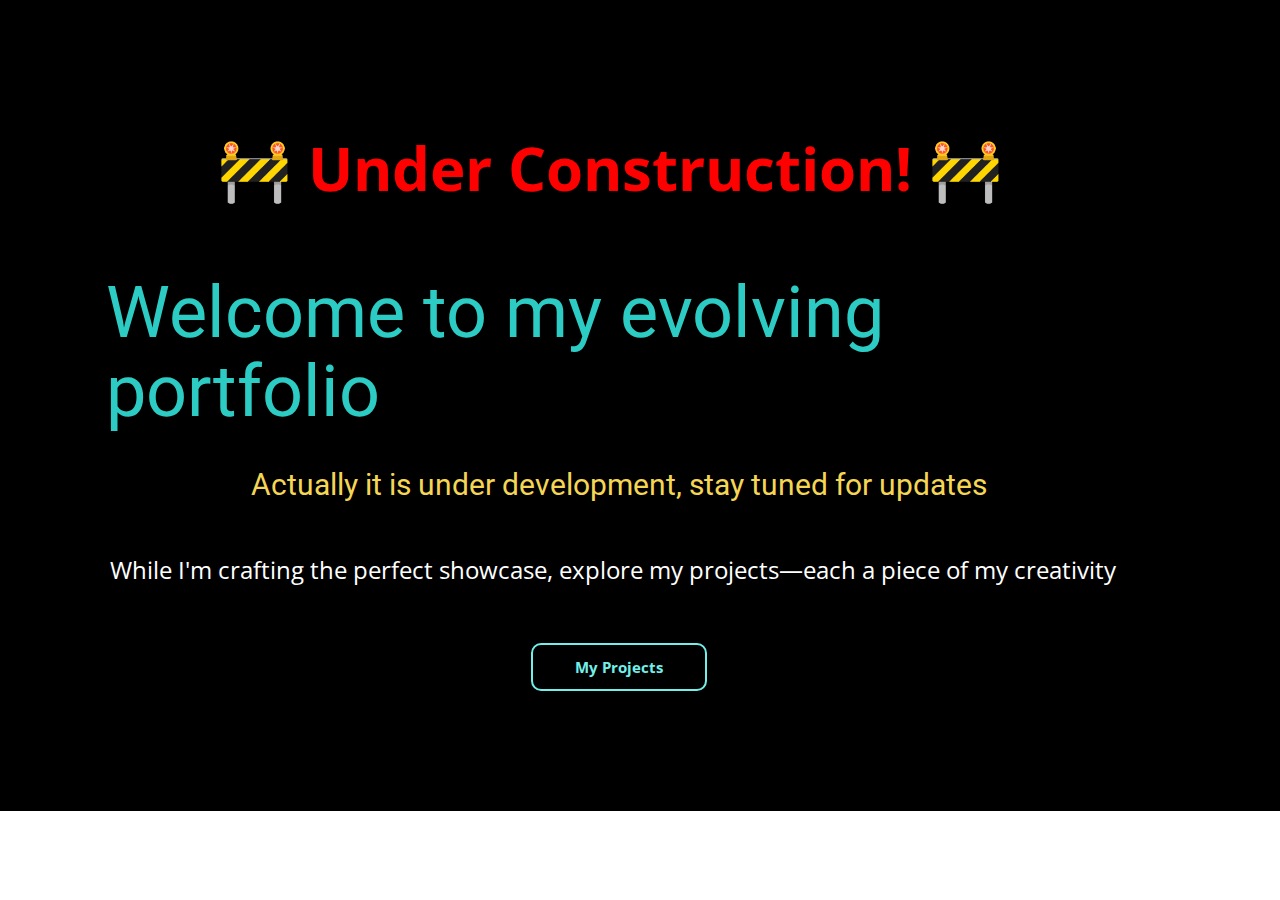
==== index.html @ 0ecdacb7 "Add files via upload" ====
<!DOCTYPE html>
<html style="font-size: 16px;" lang="en"><head>
    <meta name="viewport" content="width=device-width, initial-scale=1.0">
    <meta charset="utf-8">
    <meta name="keywords" content="Hi...This is m​y Portfolio">
    <meta name="description" content="">
    <title>Page 1</title>
    <link rel="stylesheet" href="index-style1.css" media="screen">
<link rel="stylesheet" href="index-style2.css" media="screen">
    <script class="u-script" type="text/javascript" src="jquery.js" defer=""></script>
    <script class="u-script" type="text/javascript" src="nicepage.js" defer=""></script>
    <meta name="generator" content="Nicepage 5.9.10, nicepage.com">
    <link id="u-theme-google-font" rel="stylesheet" href="https://fonts.googleapis.com/css?family=Roboto:100,100i,300,300i,400,400i,500,500i,700,700i,900,900i|Open+Sans:300,300i,400,400i,500,500i,600,600i,700,700i,800,800i">
    
    
    <script type="application/ld+json">{
		"@context": "http://schema.org",
		"@type": "Organization",
		"name": ""
}</script>
    <meta name="theme-color" content="#478ac9">
    <meta property="og:title" content="Page 1">
    <meta property="og:type" content="website">
  <meta data-intl-tel-input-cdn-path="intlTelInput/" /></head>
  <body data-home-page="Page-1.html" data-home-page-title="Page 1" class="u-body u-xl-mode" data-lang="en"><header class="u-black u-clearfix u-header u-header" id="sec-aa4a"><div class="u-clearfix u-sheet u-valign-middle-lg u-sheet-1"></div></header>
    <section class="u-black u-clearfix u-section-1" id="sec-768a">
      <div class="u-clearfix u-sheet u-sheet-1">
        <p class="topic u-align-center u-text u-text-default-lg u-text-default-md u-text-default-xl u-text-1"> 🚧 <span style="font-weight: 700;" class="u-text-custom-color-1">Under Construction!</span> 🚧
        </p>
        <h1 class="u-align-center-md u-align-center-sm u-align-center-xs u-text u-text-default u-text-palette-4-base u-text-2"> Welcome to my evolving portfolio</h1>
        <h4 class="u-align-center u-text u-text-palette-3-light-1 u-text-3">Actually it is under development, stay tuned for updates
        </h4>
        <p class="u-align-center u-text u-text-default u-text-4"> While I'm crafting the perfect showcase, explore my projects—each a piece of my creativity</p>
        <a href="projects.html" class="u-align-center u-border-2 u-border-hover-black u-border-palette-4-light-1 u-btn u-btn-round u-button-style u-hover-palette-4-light-1 u-none u-radius-10 u-text-hover-black u-text-palette-4-light-1 u-btn-1" target="_blank">My Projects</a>
      </div>
    </section>
    
    </body>
</html>
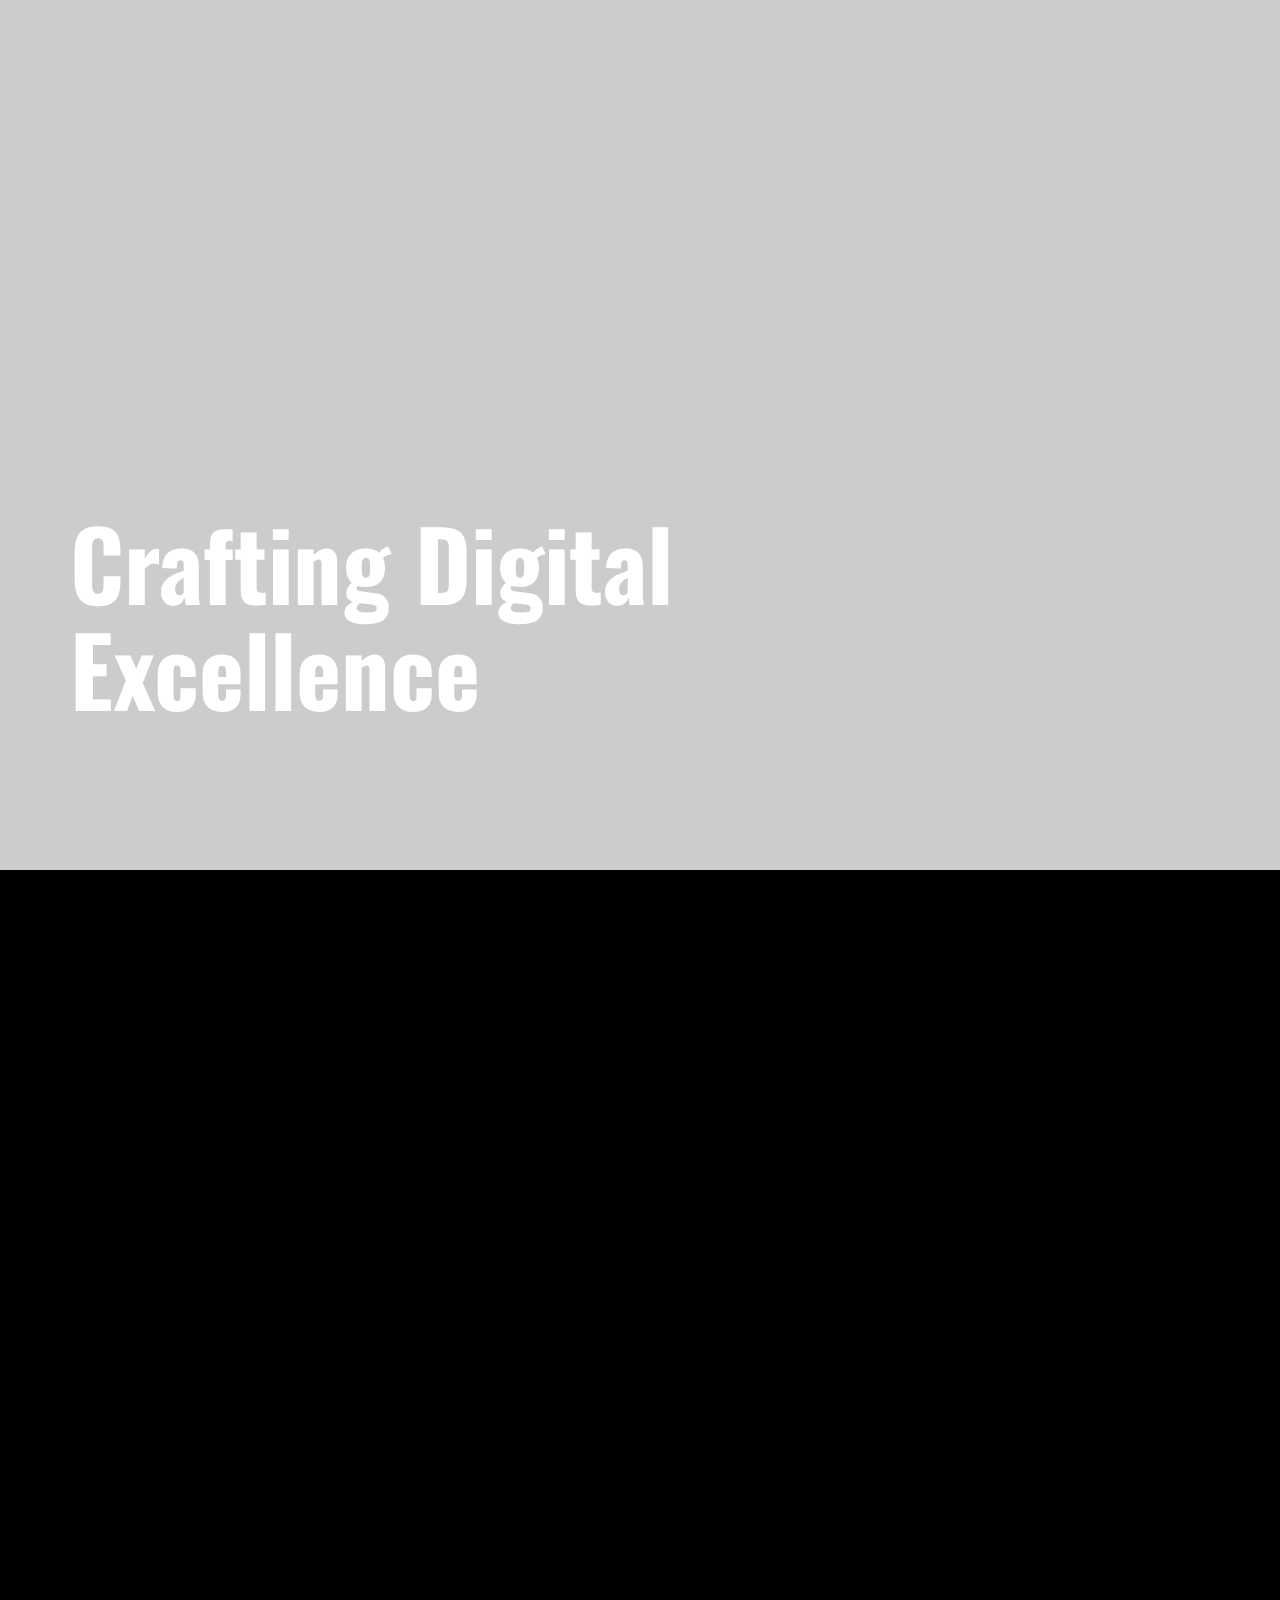
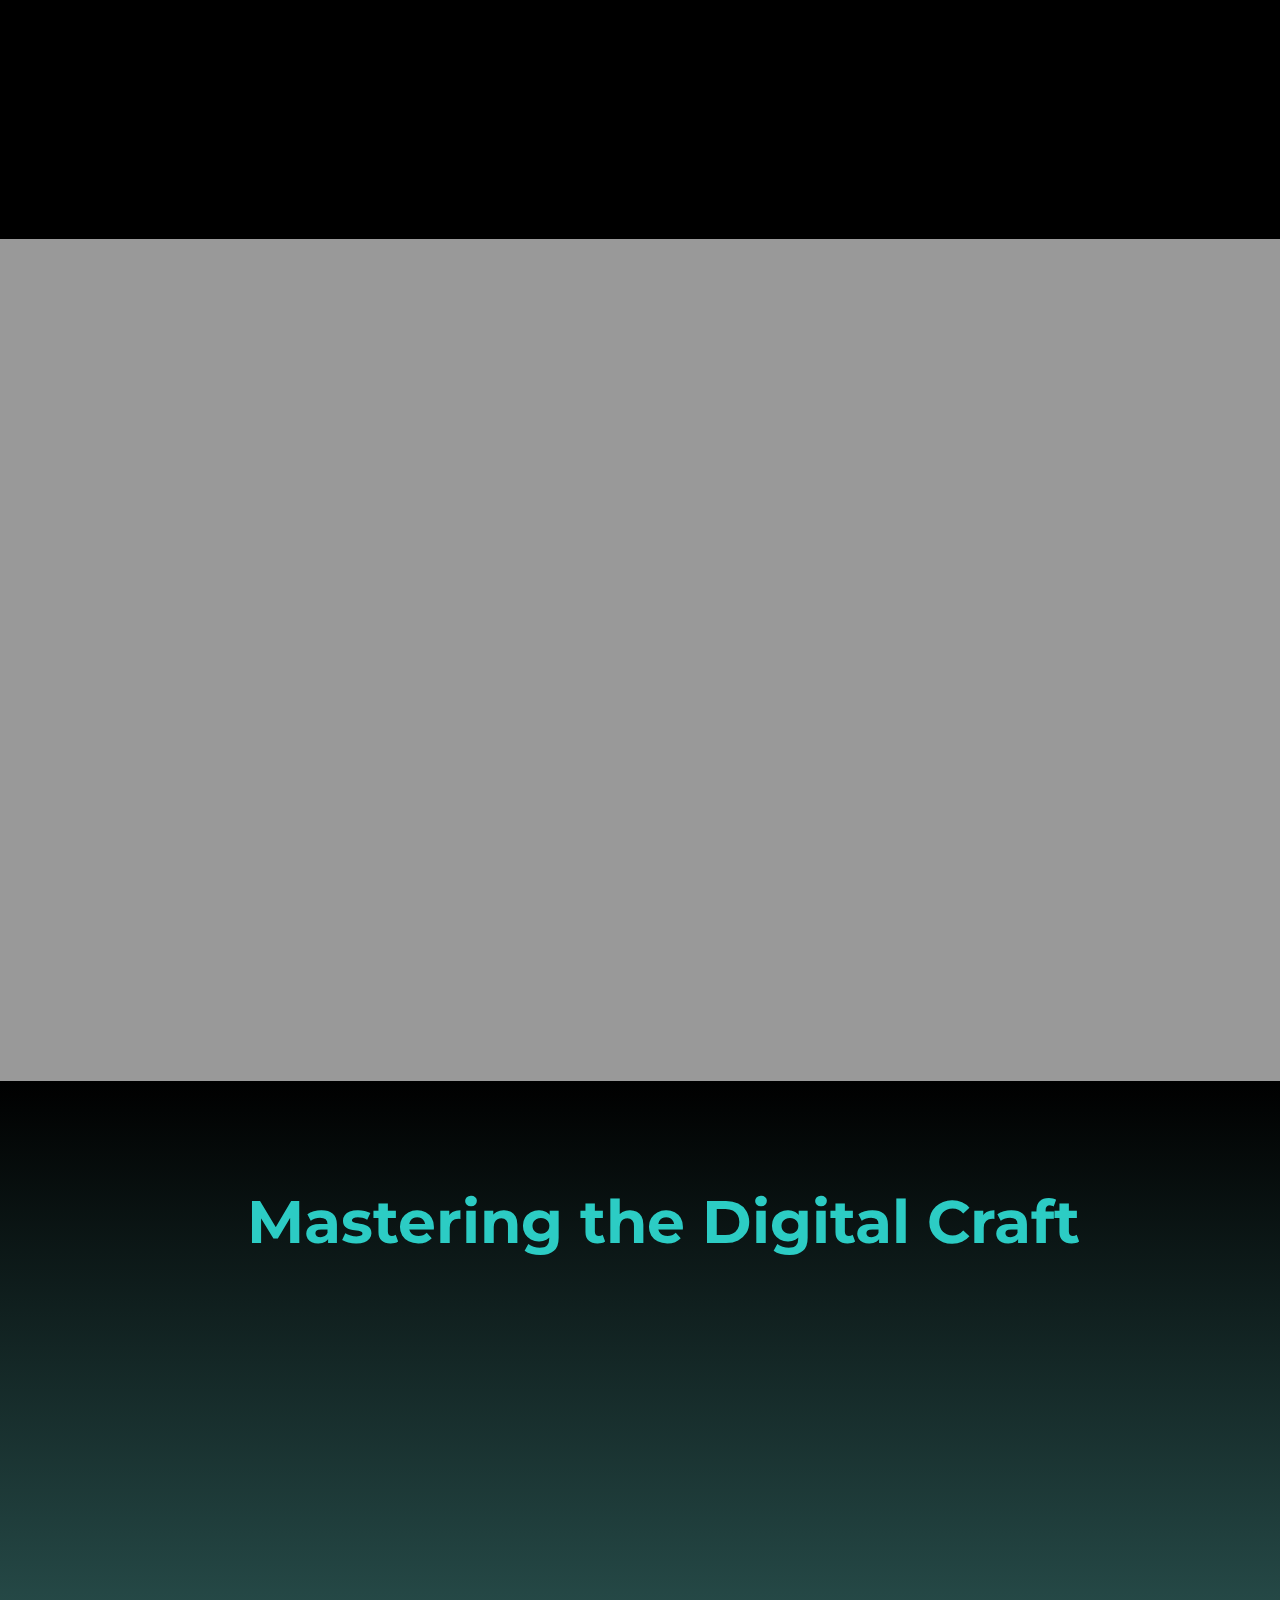
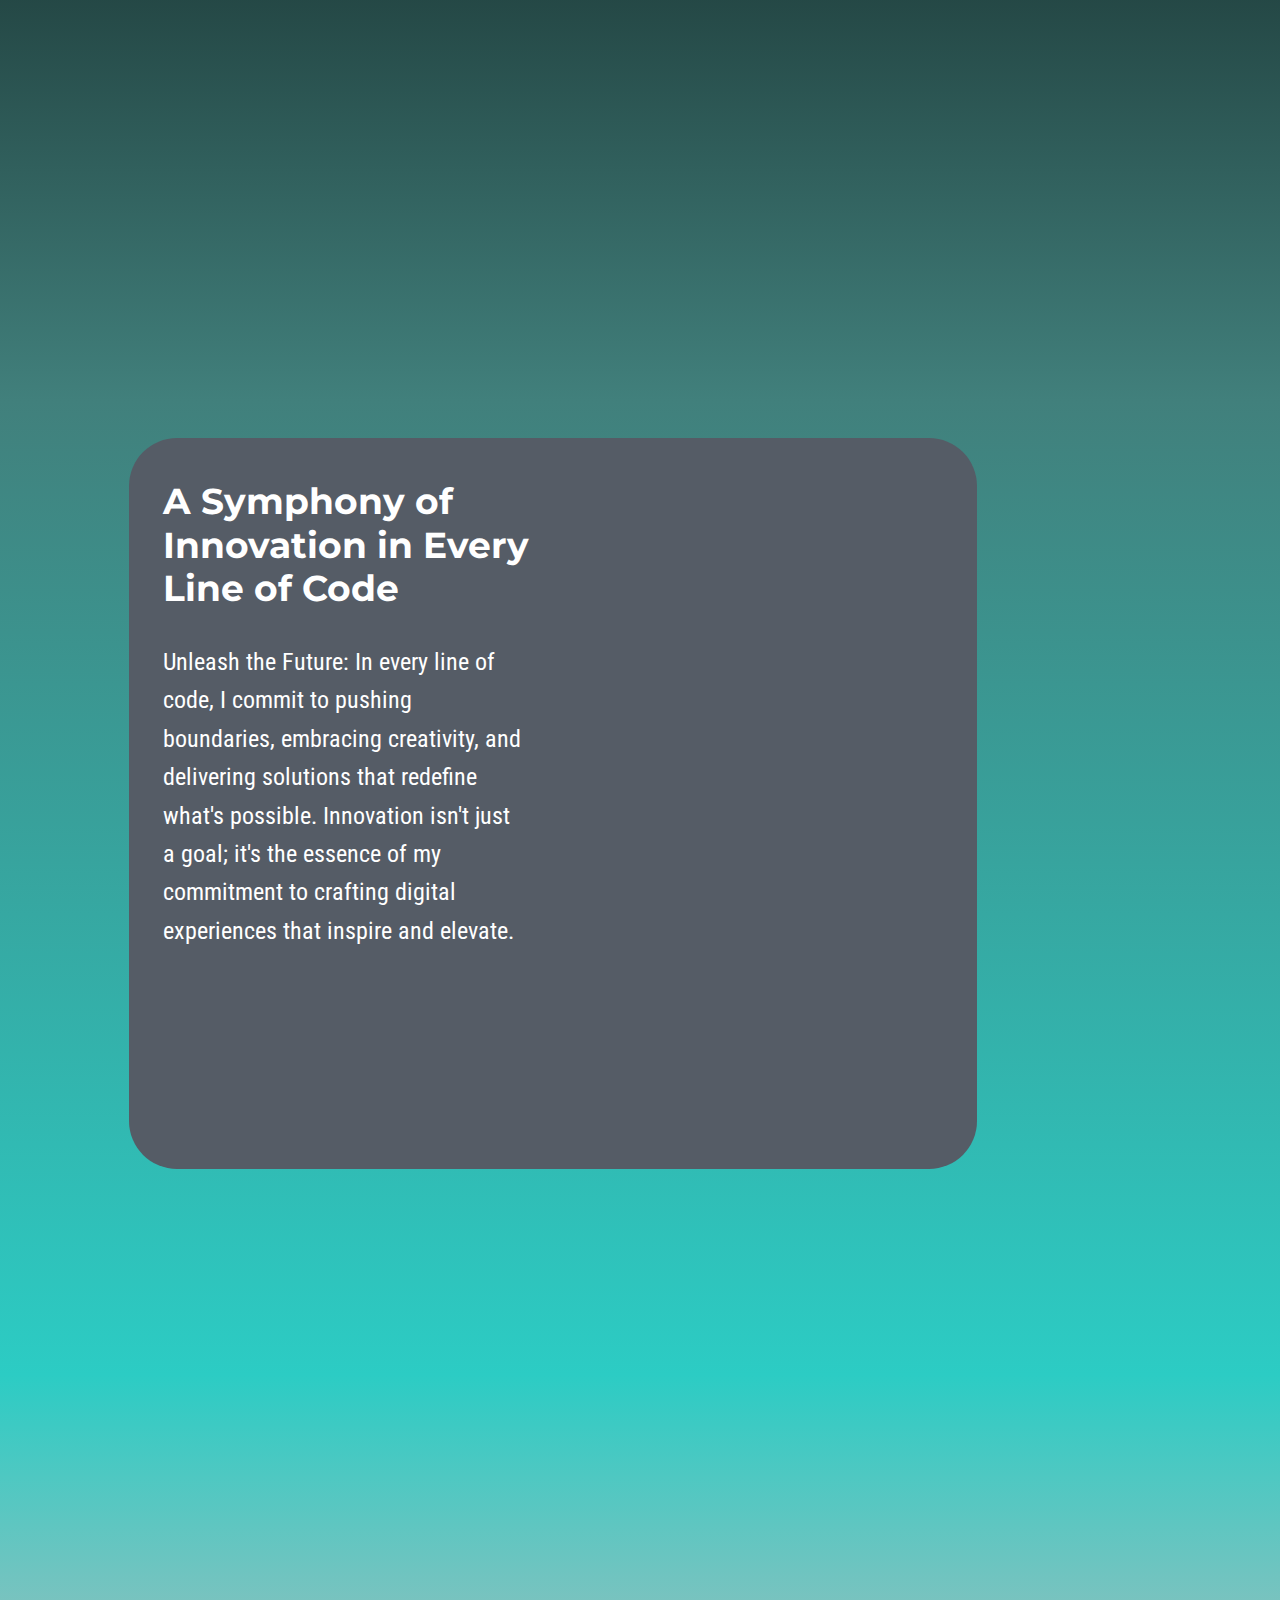
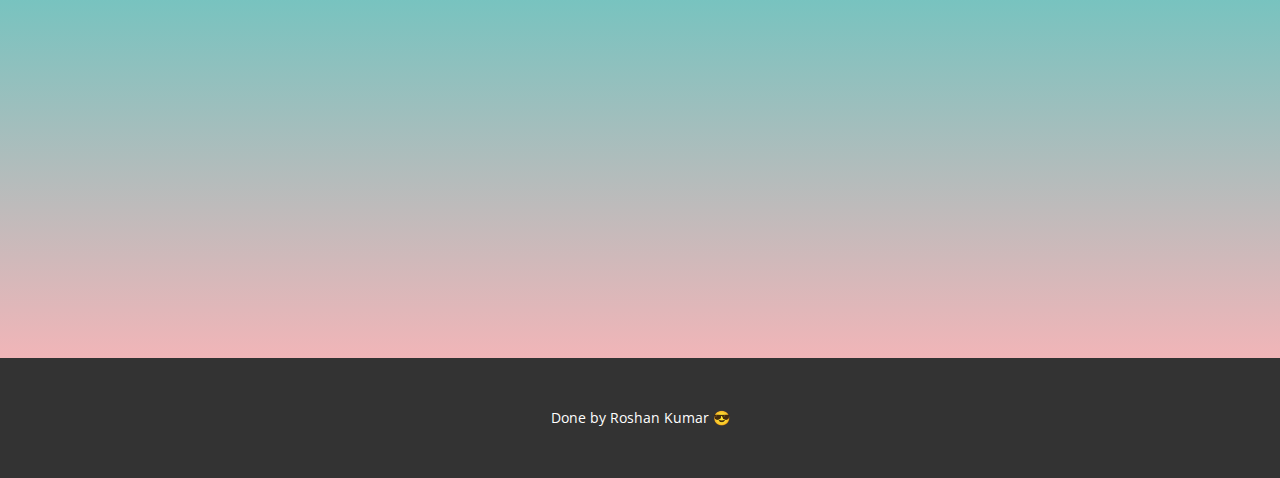
==== commit 46be6b60: "Add files via upload" ====
--- a/index.html
+++ b/index.html
@@ -1,40 +1,264 @@
 
 <!DOCTYPE html>
 <html style="font-size: 16px;" lang="en"><head>
-    <meta name="viewport" content="width=device-width, initial-scale=1.0">
-    <meta charset="utf-8">
-    <meta name="keywords" content="Hi...This is m​y Portfolio">
-    <meta name="description" content="">
-    <title>Page 1</title>
-    <link rel="stylesheet" href="index-style1.css" media="screen">
-<link rel="stylesheet" href="index-style2.css" media="screen">
-    <script class="u-script" type="text/javascript" src="jquery.js" defer=""></script>
-    <script class="u-script" type="text/javascript" src="nicepage.js" defer=""></script>
-    <meta name="generator" content="Nicepage 5.9.10, nicepage.com">
-    <link id="u-theme-google-font" rel="stylesheet" href="https://fonts.googleapis.com/css?family=Roboto:100,100i,300,300i,400,400i,500,500i,700,700i,900,900i|Open+Sans:300,300i,400,400i,500,500i,600,600i,700,700i,800,800i">
+<meta name="viewport" content="width=device-width, initial-scale=1.0">
+<meta charset="utf-8">
+<meta name="keywords" content="Mobile App Development, ​We create super-awesome designs, ​Build your dream website today, ​Let&amp;apos;s Get Started, ​How We Help People, Effective Teams, Get in touch">
+<meta name="description" content="">
+<title>Portfolio</title>
+<link rel="stylesheet" href="style.css" media="screen">
+<link rel="stylesheet" href="Portfolio.css" media="screen">
+<script class="u-script" type="text/javascript" src="jquery.js" defer=""></script>
+<script class="u-script" type="text/javascript" src="script.js" defer=""></script>
+<meta name="generator" content="Nicepage 5.9.10, nicepage.com">
+<link id="u-theme-google-font" rel="stylesheet" href="https://fonts.googleapis.com/css?family=Roboto:100,100i,300,300i,400,400i,500,500i,700,700i,900,900i|Open+Sans:300,300i,400,400i,500,500i,600,600i,700,700i,800,800i">
+<link id="u-page-google-font" rel="stylesheet" href="https://fonts.googleapis.com/css?family=Oswald:200,300,400,500,600,700|Montserrat:100,100i,200,200i,300,300i,400,400i,500,500i,600,600i,700,700i,800,800i,900,900i|Ubuntu:300,300i,400,400i,500,500i,700,700i|Raleway:100,100i,200,200i,300,300i,400,400i,500,500i,600,600i,700,700i,800,800i,900,900i|Titillium+Web:200,200i,300,300i,400,400i,600,600i,700,700i,900|Roboto+Condensed:300,300i,400,400i,700,700i|Open+Sans:300,300i,400,400i,500,500i,600,600i,700,700i,800,800i">
+
+
+
+
+
+
+
+<script type="application/ld+json">{
+    "@context": "http://schema.org",
+    "@type": "Organization",
+    "name": ""
+}</script>
+<meta name="theme-color" content="#478ac9">
+<meta property="og:title" content="Portfolio">
+<meta property="og:type" content="website">
+<meta data-intl-tel-input-cdn-path="intlTelInput/" /></head>
+<body data-home-page="Portfolio.html" data-home-page-title="Portfolio" class="u-body u-xl-mode" data-lang="en"> 
+<section class="u-align-right u-clearfix u-image u-shading u-section-1" id="sec-2e45">
+    <div class="u-clearfix u-sheet u-sheet-1">
+    <h1 class="u-align-left u-custom-font u-font-oswald u-text u-text-body-alt-color u-text-1" data-animation-name="customAnimationIn" data-animation-duration="1500" data-animation-direction="X"> Crafting Digital Excellence</h1>
+    </div>
+</section>
+<section class="u-black u-clearfix u-section-2" id="sec-21e9">
+    <div class="u-clearfix u-sheet u-sheet-1">
+    <img class="u-image u-image-1" src="images/cropped-IMG_20240121_193219.jpg" data-image-width="3696" data-image-height="5545" data-animation-name="customAnimationIn" data-animation-duration="2000" data-animation-delay="1500">
+    <h3 class="u-align-justify u-custom-font u-font-montserrat u-hidden-md u-hidden-sm u-hidden-xs u-text u-text-1" data-animation-name="customAnimationIn" data-animation-duration="1500"> Embark on a journey through lines of code where creativity meets functionality, and innovation takes shape</h3>
+    <h3 class="u-align-justify u-custom-font u-font-montserrat u-hidden-md u-hidden-sm u-hidden-xs u-text u-text-2" data-animation-name="customAnimationIn" data-animation-duration="2000" data-animation-direction="" data-animation-delay="1250"> I am Roshan Kumar, a passionate programmer dedicated to pushing the boundaries of possibility</h3>
+    <h3 class="u-align-justify-md u-align-justify-sm u-align-justify-xs u-custom-font u-font-ubuntu u-hidden-lg u-hidden-xl u-text u-text-white u-text-3"> I am Roshan Kumar, a passionate programmer dedicated to pushing the boundaries of possibility</h3>
+    </div>
+</section>
+<section class="u-align-center u-clearfix u-image u-shading u-section-3" src="" data-image-width="1920" data-image-height="1080" id="sec-cd97">
+    <div class="u-clearfix u-sheet u-sheet-1">
+    <h2 class="u-custom-font u-font-raleway u-text u-text-custom-color-5 u-text-1" data-animation-name="flipIn" data-animation-duration="2000" data-animation-direction="X"> Empowering Innovatio​n Through Code</h2>
+    <div class="u-align-justify u-black u-container-style u-effect-fade u-group u-hover-box u-hover-feature u-opacity u-opacity-20 u-shape-rectangle u-group-1" data-animation-name="customAnimationIn" data-animation-duration="1500">
+        <div class="u-back-slide u-container-layout u-container-layout-1">
+        <p class="u-custom-font u-font-ubuntu u-hover-feature u-large-text u-text u-text-variant u-text-2" data-animation-name="customAnimationIn" data-animation-direction="" data-animation-duration="2000"> My mission is to architect elegant solutions that transcend expectations, merging cutting-edge technology with a keen eye for user-centric design. Through my code, I strive to create experiences that resonate and elevate.</p>
+        </div>
+        <div class="u-black u-container-layout u-opacity u-opacity-25 u-over-slide u-container-layout-2"></div>
+    </div>
+    </div>
     
     
-    <script type="application/ld+json">{
-		"@context": "http://schema.org",
-		"@type": "Organization",
-		"name": ""
-}</script>
-    <meta name="theme-color" content="#478ac9">
-    <meta property="og:title" content="Page 1">
-    <meta property="og:type" content="website">
-  <meta data-intl-tel-input-cdn-path="intlTelInput/" /></head>
-  <body data-home-page="Page-1.html" data-home-page-title="Page 1" class="u-body u-xl-mode" data-lang="en"><header class="u-black u-clearfix u-header u-header" id="sec-aa4a"><div class="u-clearfix u-sheet u-valign-middle-lg u-sheet-1"></div></header>
-    <section class="u-black u-clearfix u-section-1" id="sec-768a">
-      <div class="u-clearfix u-sheet u-sheet-1">
-        <p class="topic u-align-center u-text u-text-default-lg u-text-default-md u-text-default-xl u-text-1"> 🚧 <span style="font-weight: 700;" class="u-text-custom-color-1">Under Construction!</span> 🚧
-        </p>
-        <h1 class="u-align-center-md u-align-center-sm u-align-center-xs u-text u-text-default u-text-palette-4-base u-text-2"> Welcome to my evolving portfolio</h1>
-        <h4 class="u-align-center u-text u-text-palette-3-light-1 u-text-3">Actually it is under development, stay tuned for updates
-        </h4>
-        <p class="u-align-center u-text u-text-default u-text-4"> While I'm crafting the perfect showcase, explore my projects—each a piece of my creativity</p>
-        <a href="projects.html" class="u-align-center u-border-2 u-border-hover-black u-border-palette-4-light-1 u-btn u-btn-round u-button-style u-hover-palette-4-light-1 u-none u-radius-10 u-text-hover-black u-text-palette-4-light-1 u-btn-1" target="_blank">My Projects</a>
-      </div>
-    </section>
+</section>
+<section class="u-align-center-lg u-align-center-md u-align-center-xl u-align-left-sm u-align-left-xs u-clearfix u-gradient u-section-4" id="carousel_e8ef">
+    <div class="u-clearfix u-sheet u-sheet-1">
+    <h2 class="u-custom-font u-font-montserrat u-text u-text-palette-4-base u-text-1" data-animation-name="pulse" data-animation-duration="1000" data-animation-direction=""> Mastering the Digital Craft </h2>
+    <p class="u-text u-text-body-alt-color u-text-default u-text-2" data-animation-name="customAnimationIn" data-animation-duration="1500" data-animation-direction=""> Delve into my digital realm, where mastery in programming languages, frameworks, and specialized areas converge with innovation and strategic problem-solving. Explore four key domains that define my expertise and showcase my proficiency in the following statements. </p>
+    <div class="u-expanded-width u-list u-list-1">
+        <div class="u-repeater u-repeater-1">
+        <div class="u-align-left u-container-style u-hover-feature u-list-item u-opacity u-opacity-30 u-palette-5-dark-1 u-radius-50 u-repeater-item u-shape-round u-list-item-1" data-animation-name="flipIn" data-animation-duration="1500" data-animation-direction="X">
+            <div class="u-container-layout u-similar-container u-container-layout-1"><span class="u-file-icon u-icon u-text-palette-4-base u-icon-1"><img src="images/8346067-b515099c.png" alt=""></span>
+            <h5 class="u-custom-font u-text u-text-font u-text-3"> Frameworks and Tools</h5>
+            <p class="u-text u-text-4"> Django,&nbsp;Flask, FastAPI, PyQt ,Tkinter, NumPy, Pandas,&nbsp;Matplotlib, Seaborn, PyPlot, TensorFlow, Keras, PyTorch,&nbsp;SQLAlchemy,&nbsp;Pygame&nbsp;</p>
+            </div>
+        </div>
+        <div class="u-align-left u-container-style u-hover-feature u-list-item u-opacity u-opacity-30 u-palette-5-dark-1 u-radius-50 u-repeater-item u-shape-round u-list-item-2" data-animation-name="flipIn" data-animation-duration="1500" data-animation-direction="X">
+            <div class="u-container-layout u-similar-container u-container-layout-2"><span class="u-file-icon u-icon u-text-palette-4-base u-icon-2"><img src="images/8728601-0acaa286.png" alt=""></span>
+            <h5 class="u-custom-font u-text u-text-font u-text-5"> Specialization</h5>
+            <p class="u-text u-text-6"> Machine Learning,
+Deep Learning,
+Data Scientist,
+Full-Stack Developer,
+AI Developer, Database Developer,
+AI/ML Web Application Developer,
+Data Engineer,&nbsp;Back-End Developer,
+NLP Engineer</p>
+            </div>
+        </div>
+        <div class="u-align-left u-container-style u-hover-feature u-list-item u-opacity u-opacity-30 u-palette-5-dark-1 u-radius-50 u-repeater-item u-shape-round u-list-item-3" data-animation-name="flipIn" data-animation-duration="1500" data-animation-direction="X">
+            <div class="u-container-layout u-similar-container u-container-layout-3"><span class="u-file-icon u-icon u-text-palette-4-base u-icon-3"><img src="images/7035226-10a44f7a.png" alt=""></span>
+            <h5 class="u-custom-font u-text u-text-font u-text-7"> Innovation and Problem-Solving</h5>
+            <p class="u-text u-text-8"> 💡 Problem-Solving Excellence <br>🌐 Strategic Thinking <br>🌟 Tech Integration <br> ⚡ Continuous Improvement <br>🤝 Collaborative Innovation:
+            </p>
+            </div>
+        </div>
+        </div>
+    </div>
+    <div class="u-expanded-width-lg u-expanded-width-sm u-expanded-width-xl u-expanded-width-xs u-list u-list-2">
+        <div class="u-repeater u-repeater-2">
+        <div class="u-align-left u-container-style u-hover-feature u-list-item u-opacity u-opacity-30 u-palette-5-dark-1 u-radius-50 u-repeater-item u-shape-round u-list-item-4" data-animation-name="flipIn" data-animation-duration="1500" data-animation-direction="X">
+            <div class="u-container-layout u-similar-container u-container-layout-4"><span class="u-file-icon u-icon u-text-palette-4-base u-icon-4"><img src="images/584863-48964501.png" alt=""></span>
+            <h5 class="u-custom-font u-text u-text-font u-text-9">Skills</h5>
+            <div class="u-clearfix u-custom-item u-expanded-width-xs u-group-elements u-group-elements-1"></div><span class="u-icon u-icon-5" data-animation-name="bounceIn" data-animation-duration="1250" data-animation-direction="" data-animation-delay="1500"><svg class="u-svg-link" preserveAspectRatio="xMidYMin slice" viewBox="0 0 109.19 122.88" style=""><use xmlns:xlink="http://www.w3.org/1999/xlink" xlink:href="#svg-1990"></use></svg><svg class="u-svg-content" viewBox="0 0 109.19 122.88" x="0px" y="0px" id="svg-1990" style="enable-background:new 0 0 109.19 122.88"><style type="text/css">.st0{fill-rule:evenodd;clip-rule:evenodd;fill:#3949AB;} .st1{fill-rule:evenodd;clip-rule:evenodd;fill:#283593;} .st2{fill-rule:evenodd;clip-rule:evenodd;fill:#5C6BC0;} .st3{fill-rule:evenodd;clip-rule:evenodd;fill:#FFFFFF;}</style><g><path class="st0" d="M107.81,92.16c0.86-1.48,1.39-3.16,1.39-4.66V35.38c0-1.5-0.53-3.17-1.39-4.66L54.6,61.44L107.81,92.16 L107.81,92.16L107.81,92.16z"></path><path class="st1" d="M59.33,121.75l45.14-26.06c1.3-0.75,2.48-2.05,3.34-3.53L54.6,61.44L1.39,92.16c0.86,1.48,2.04,2.78,3.34,3.53 l45.14,26.06C52.47,123.25,56.72,123.25,59.33,121.75L59.33,121.75L59.33,121.75z"></path><path class="st2" d="M107.81,30.72c-0.86-1.48-2.04-2.78-3.34-3.53L59.33,1.13c-2.6-1.5-6.86-1.5-9.46,0L4.73,27.19 C2.13,28.69,0,32.38,0,35.38V87.5c0,1.5,0.53,3.17,1.39,4.66L54.6,61.44L107.81,30.72L107.81,30.72L107.81,30.72z"></path><path class="st3" d="M54.6,97.84c-20.07,0-36.4-16.33-36.4-36.4s16.33-36.4,36.4-36.4c12.95,0,25.03,6.97,31.52,18.19l-15.75,9.12 c-3.25-5.62-9.29-9.1-15.77-9.1c-10.04,0-18.2,8.16-18.2,18.2c0,10.03,8.16,18.2,18.2,18.2c6.48,0,12.52-3.49,15.77-9.1l15.75,9.12 C79.63,90.87,67.55,97.84,54.6,97.84L54.6,97.84L54.6,97.84z"></path>
+</g></svg></span><span class="u-black u-file-icon u-icon u-icon-circle u-icon-6" data-animation-name="bounceIn" data-animation-duration="1250" data-animation-direction="" data-animation-delay="2500"><img src="images/12379282-039d4636.png" alt=""></span><span class="u-file-icon u-icon u-icon-7" data-animation-name="bounceIn" data-animation-duration="1250" data-animation-direction="" data-animation-delay="1750"><img src="images/6132222.png" alt=""></span><span class="u-file-icon u-icon u-icon-8" data-animation-name="bounceIn" data-animation-duration="1250" data-animation-direction="" data-animation-delay="2000"><img src="images/226777.png" alt=""></span><span class="u-file-icon u-icon u-icon-9" data-animation-name="bounceIn" data-animation-duration="1250" data-animation-direction="" data-animation-delay="750"><img src="images/11516361.png" alt=""></span><span class="u-file-icon u-icon u-icon-10" data-animation-name="bounceIn" data-animation-duration="1250" data-animation-direction="" data-animation-delay="1250"><img src="images/1104982.png" alt=""></span><span class="u-file-icon u-icon u-icon-11" data-animation-name="bounceIn" data-animation-duration="1250" data-animation-direction="" data-animation-delay="500"><img src="images/1051277.png" alt=""></span><span class="u-file-icon u-icon u-icon-12" data-animation-name="bounceIn" data-animation-duration="1250" data-animation-direction="" data-animation-delay="1000"><img src="images/1199124.png" alt=""></span><span class="u-file-icon u-icon u-text-white u-icon-13" data-animation-name="bounceIn" data-animation-duration="1250" data-animation-direction="" data-animation-delay="2250"><img src="images/11907220-96cbca40.png" alt=""></span><span class="u-file-icon u-icon u-text-white u-icon-14" data-animation-name="bounceIn" data-animation-duration="1250" data-animation-direction="" data-animation-delay="250"><img src="images/9307266-cebeedef.png" alt=""></span><span class="u-file-icon u-hover-feature u-icon u-icon-15" data-animation-name="bounceIn" data-animation-duration="1250" data-animation-direction=""><img src="images/5968350.png" alt=""></span><span class="u-file-icon u-icon u-icon-16" data-animation-name="bounceIn" data-animation-duration="1250" data-animation-direction="" data-animation-delay="2750"><img src="images/11104255.png" alt=""></span>
+            </div>
+        </div>
+        </div>
+    </div>
+    </div>
+</section>
+
+<section class="u-clearfix u-gradient u-section-5" id="carousel_e34a">
+    <div class="u-clearfix u-sheet u-valign-middle-sm u-sheet-1">
+    <div class="u-palette-5-dark-2 u-radius-48 u-shape u-shape-round u-shape-1"></div>
+    <img class="u-image u-image-round u-radius-20 u-image-1" src="images/212750996-938b257b-266c-45a7-9af7-655341c0f58b.gif" data-image-width="800" data-image-height="800" data-animation-name="customAnimationIn" data-animation-duration="1000">
+    <a href="https://roshankumarb31.github.io/Portfolio/projects.html" class="u-active-palette-5-dark-2 u-black u-border-none u-btn u-btn-round u-button-style u-custom-font u-font-titillium-web u-hover-feature u-hover-palette-4-base u-radius-50 u-text-active-palette-4-base u-text-hover-black u-btn-1" target="_blank" data-animation-name="customAnimationIn" data-animation-duration="1500" data-animation-delay="0500"> Explore My Innovations</a>
+    <h3 class="u-custom-font u-font-montserrat u-text u-text-body-alt-color u-text-1"> A Symphony of Innovation in Every Line of Code&nbsp;</h3>
+    <p class="u-custom-font u-font-roboto-condensed u-text u-text-body-alt-color u-text-2"> Unleash the Future: In every line of code, I commit to pushing boundaries, embracing creativity, and delivering solutions that redefine what's possible. Innovation isn't just a goal; it's the essence of my commitment to crafting digital experiences that inspire and elevate.</p>
+    </div>
     
-    </body>
-</html>+</section>
+<section class="u-clearfix u-gradient u-section-6" id="carousel_4f04">
+    <div class="u-clearfix u-sheet u-sheet-1">
+    <div class="u-clearfix u-expanded-width u-layout-wrap u-layout-wrap-1">
+        <div class="u-gutter-0 u-layout">
+        <div class="u-layout-row">
+            <div class="u-container-align-center u-container-style u-image u-image-round u-layout-cell u-left-cell u-radius-36 u-size-30 u-size-30-xxl u-image-1" data-image-width="1920" data-image-height="1080" data-animation-name="customAnimationIn" data-animation-duration="1500">
+            <div class="u-container-layout u-container-layout-1">
+                <div class="u-clearfix u-custom-html u-expanded-width u-custom-html-1">
+                <style></style>
+                
+                </div>
+            </div>
+            </div>
+            <div class="u-container-style u-layout-cell u-right-cell u-size-30 u-size-30-xxl u-layout-cell-2" data-animation-name="bounceIn" data-animation-duration="0500" data-animation-direction="">
+            <div class="u-container-layout u-valign-bottom-sm u-valign-bottom-xs u-container-layout-2">
+                <h2 class="u-align-center u-custom-font u-font-open-sans u-text u-text-1"> Follow me on Social</h2>
+                <p class="u-align-center u-custom-font u-font-roboto-condensed u-text u-text-2"> Embark on a digital exploration, follow the journey on my social channels, where innovation meets inspiration.</p>
+                <div class="u-social-icons u-spacing-21 u-social-icons-1">
+                <a class="u-social-url" target="_blank" href="https://www.facebook.com/" title="https://www.facebook.com/"><span class="u-icon u-icon-circle u-social-facebook u-social-icon u-icon-1"><svg class="u-svg-link" preserveAspectRatio="xMidYMin slice" viewBox="0 0 112 112" style=""><use xmlns:xlink="http://www.w3.org/1999/xlink" xlink:href="#svg-2fe9"></use></svg><svg x="0px" y="0px" viewBox="0 0 112 112" id="svg-2fe9" class="u-svg-content"><circle fill="#3B5998" cx="56.1" cy="56.1" r="55"></circle><path fill="#FFFFFF" d="M73.5,31.6h-9.1c-1.4,0-3.6,0.8-3.6,3.9v8.5h12.6L72,58.3H60.8v40.8H43.9V58.3h-8V43.9h8v-9.2
+        c0-6.7,3.1-17,17-17h12.5v13.9H73.5z"></path></svg></span>
+                </a>
+                <a class="u-social-url" target="_blank" href="https://www.instagram.com/roshan__kumar__31/" title="https://www.instagram.com/roshan__kumar__31/"><span class="u-icon u-icon-circle u-social-icon u-social-instagram u-icon-2"><svg class="u-svg-link" preserveAspectRatio="xMidYMin slice" viewBox="0 0 112 112" style=""><use xmlns:xlink="http://www.w3.org/1999/xlink" xlink:href="#svg-46f7"></use></svg><svg x="0px" y="0px" viewBox="0 0 112 112" id="svg-46f7" class="u-svg-content"><circle fill="#C536A4" cx="56.1" cy="56.1" r="55"></circle><path fill="#FFFFFF" d="M55.9,38.2c-9.9,0-17.9,8-17.9,17.9C38,66,46,74,55.9,74c9.9,0,17.9-8,17.9-17.9C73.8,46.2,65.8,38.2,55.9,38.2
+        z M55.9,66.4c-5.7,0-10.3-4.6-10.3-10.3c-0.1-5.7,4.6-10.3,10.3-10.3c5.7,0,10.3,4.6,10.3,10.3C66.2,61.8,61.6,66.4,55.9,66.4z"></path><path fill="#FFFFFF" d="M74.3,33.5c-2.3,0-4.2,1.9-4.2,4.2s1.9,4.2,4.2,4.2s4.2-1.9,4.2-4.2S76.6,33.5,74.3,33.5z"></path><path fill="#FFFFFF" d="M73.1,21.3H38.6c-9.7,0-17.5,7.9-17.5,17.5v34.5c0,9.7,7.9,17.6,17.5,17.6h34.5c9.7,0,17.5-7.9,17.5-17.5V38.8
+        C90.6,29.1,82.7,21.3,73.1,21.3z M83,73.3c0,5.5-4.5,9.9-9.9,9.9H38.6c-5.5,0-9.9-4.5-9.9-9.9V38.8c0-5.5,4.5-9.9,9.9-9.9h34.5
+        c5.5,0,9.9,4.5,9.9,9.9V73.3z"></path></svg></span>
+                </a>
+                <a class="u-social-url" target="_blank" href="https://www.linkedin.com/in/roshan-kumar-b-ab6147268/" title="https://www.linkedin.com/in/roshan-kumar-b-ab6147268/"><span class="u-icon u-icon-circle u-social-icon u-social-linkedin u-icon-3"><svg class="u-svg-link" preserveAspectRatio="xMidYMin slice" viewBox="0 0 112 112" style=""><use xmlns:xlink="http://www.w3.org/1999/xlink" xlink:href="#svg-270d"></use></svg><svg x="0px" y="0px" viewBox="0 0 112 112" id="svg-270d" class="u-svg-content"><circle fill="#007AB9" cx="56.1" cy="56.1" r="55"></circle><path fill="#FFFFFF" d="M41.3,83.7H27.9V43.4h13.4V83.7z M34.6,37.9L34.6,37.9c-4.6,0-7.5-3.1-7.5-7c0-4,3-7,7.6-7s7.4,3,7.5,7
+        C42.2,34.8,39.2,37.9,34.6,37.9z M89.6,83.7H76.2V62.2c0-5.4-1.9-9.1-6.8-9.1c-3.7,0-5.9,2.5-6.9,4.9c-0.4,0.9-0.4,2.1-0.4,3.3v22.5
+        H48.7c0,0,0.2-36.5,0-40.3h13.4v5.7c1.8-2.7,5-6.7,12.1-6.7c8.8,0,15.4,5.8,15.4,18.1V83.7z"></path></svg></span>
+                </a>
+                <a class="u-social-url" target="_blank" data-type="Reddit" title="https://www.reddit.com/user/tharkuri123" href="https://www.reddit.com/user/tharkuri123"><span class="u-icon u-social-icon u-social-reddit u-icon-4"><svg class="u-svg-link" preserveAspectRatio="xMidYMin slice" viewBox="0 0 112 112" style=""><use xmlns:xlink="http://www.w3.org/1999/xlink" xlink:href="#svg-06b1"></use></svg><svg class="u-svg-content" viewBox="0 0 112 112" x="0" y="0" id="svg-06b1"><circle fill="currentColor" cx="56.1" cy="56.1" r="55"></circle><path id="Fill-3" fill="#FFFFFF" d="M69.6,66.6c-3.4,0-6.1-2.8-6.1-6.1c0-3.4,2.8-6.1,6.1-6.1c3.4,0,6.1,2.8,6.1,6.1
+C75.8,63.8,73,66.6,69.6,66.6 M70.7,76.7c-4.2,4.2-12.2,4.5-14.6,4.5c-2.4,0-10.4-0.3-14.6-4.5c-0.6-0.6-0.6-1.6,0-2.3
+s1.6-0.6,2.3,0C46.4,77.1,52,78,56.1,78c4,0,9.7-0.9,12.3-3.6c0.6-0.6,1.6-0.6,2.3,0C71.3,75,71.3,76,70.7,76.7 M36.4,60.4
+c0-3.4,2.8-6.1,6.1-6.1c3.4,0,6.1,2.8,6.1,6.1s-2.8,6.1-6.1,6.1C39.2,66.6,36.4,63.8,36.4,60.4 M95.4,54.3c0-4.8-3.8-8.6-8.6-8.6
+c-2.3,0-4.4,0.9-6,2.4c-5.9-4.2-14-7-23-7.3l3.9-18.4l12.8,2.7c0.2,3.3,2.8,5.9,6.1,5.9c3.4,0,6.1-2.8,6.1-6.1s-2.8-6.1-6.1-6.1
+c-2.4,0-4.5,1.4-5.5,3.4l-14.3-3c-0.4-0.1-0.8,0-1.2,0.2c-0.3,0.2-0.6,0.6-0.7,1l-4.3,20.2c0,0.1,0,0.2,0,0.3
+c-9.2,0.2-17.5,3-23.4,7.3c-1.5-1.5-3.6-2.4-5.9-2.4c-4.8,0-8.6,3.9-8.6,8.6c0,3.5,2.1,6.5,5.1,7.8c-0.1,0.8-0.2,1.7-0.2,2.6
+c0,13.2,15.4,24,34.4,24s34.4-10.7,34.4-24c0-0.9-0.1-1.7-0.2-2.6C93.3,60.8,95.4,57.8,95.4,54.3"></path></svg></span>
+                </a>
+                <a class="u-social-url" target="_blank" data-type="Github" title="https://github.com/Roshankumarb31" href="https://github.com/Roshankumarb31"><span class="u-icon u-social-github u-social-icon u-icon-5"><svg class="u-svg-link" preserveAspectRatio="xMidYMin slice" viewBox="0 0 112 112" style=""><use xmlns:xlink="http://www.w3.org/1999/xlink" xlink:href="#svg-07e4"></use></svg><svg class="u-svg-content" viewBox="0 0 112 112" x="0" y="0" id="svg-07e4"><circle fill="currentColor" cx="56.1" cy="56.1" r="55"></circle><path fill="#FFFFFF" d="M88,51.3c0-5.5-1.9-10.2-5.3-13.7c0.6-1.3,2.3-6.5-0.5-13.5c0,0-4.2-1.4-14,5.3c-4.1-1.1-8.4-1.7-12.7-1.8
+c-4.3,0-8.7,0.6-12.7,1.8c-9.7-6.6-14-5.3-14-5.3c-2.8,7-1,12.2-0.5,13.5C25,41.2,23,45.7,23,51.3c0,19.6,11.9,23.9,23.3,25.2
+c-1.5,1.3-2.8,3.5-3.2,6.8c-3,1.3-10.2,3.6-14.9-4.3c0,0-2.7-4.9-7.8-5.3c0,0-5-0.1-0.4,3.1c0,0,3.3,1.6,5.6,7.5c0,0,3,9.1,17.2,6
+c0,4.3,0.1,8.3,0.1,9.5h25.2c0-1.7,0.1-7.2,0.1-14c0-4.7-1.7-7.9-3.4-9.4C76,75.2,88,70.9,88,51.3z"></path></svg></span>
+                </a>
+                <a class="u-file-link u-social-url" target="_blank" data-type="Custom" title="Resume" href="files/Roshan-Kumar-B_Resume.pdf"><span class="u-file-icon u-icon u-social-custom u-social-icon u-icon-6"><img src="images/942748.png" alt=""></span>
+                </a>
+                </div>
+            </div>
+            </div>
+        </div>
+        </div>
+    </div>
+    </div>
+    <style data-mode="XXL" data-visited="true">@media (max-width: 0px) {
+.u-section-6 {
+background-image: none;
+}
+.u-section-6 .u-sheet-1 {
+min-height: 519px;
+}
+.u-section-6 .u-layout-wrap-1 {
+margin-top: 60px;
+margin-bottom: 60px;
+}
+.u-section-6 .u-image-1 {
+min-height: 389px;
+background-image: url("images/7a1efc23-1b7a-7322-b1dc-bc6485a69227.jpg");
+background-position: 50% 50%;
+}
+.u-section-6 .u-container-layout-1 {
+padding-top: 30px;
+padding-bottom: 30px;
+padding-left: 60px;
+padding-right: 60px;
+}
+.u-section-6 .u-layout-cell-2 {
+min-height: 389px;
+}
+.u-section-6 .u-container-layout-2 {
+padding-top: 23px;
+padding-bottom: 23px;
+padding-left: 30px;
+padding-right: 30px;
+}
+.u-section-6 .u-text-1 {
+margin-top: 0;
+margin-left: 0;
+margin-right: 0;
+margin-bottom: 0;
+}
+.u-section-6 .u-text-2 {
+font-size: 1.5rem;
+margin-top: 30px;
+margin-left: 0;
+margin-right: 0;
+margin-bottom: 0;
+}
+.u-section-6 .u-social-icons-1 {
+height: 52px;
+min-height: 16px;
+width: 344px;
+min-width: 164px;
+white-space: nowrap;
+margin-top: 34px;
+margin-left: auto;
+margin-right: auto;
+margin-bottom: 0;
+}
+.u-section-6 .u-icon-1 {
+height: 100%;
+}
+.u-block-d0a0-12 {
+height: 100%;
+}
+.u-section-6 .u-icon-2 {
+height: 100%;
+}
+.u-section-6 .u-icon-3 {
+height: 100%;
+}
+.u-block-d0a0-15 {
+height: 100%;
+}
+.u-section-6 .u-icon-4 {
+width: 146px;
+margin-top: 34px;
+margin-left: auto;
+margin-right: auto;
+margin-bottom: 0;
+}
+.u-section-6 .u-icon-5 {
+background-image: none;
+border-style: solid;
+padding-top: 0;
+padding-bottom: 0;
+padding-left: 0;
+padding-right: 0;
+}
+}</style>
+</section>
+
+
+<footer class="u-align-center u-clearfix u-footer u-grey-80 u-footer" id="sec-cd9f"><div class="u-clearfix u-sheet u-sheet-1">
+    <p class="u-small-text u-text u-text-variant u-text-1">Done by Roshan Kumar 😎</p>
+    </div></footer>
+
+
+</body></html>--- a/style.css
+++ b/style.css
@@ -0,0 +1,42414 @@
+/*begin-commonstyles library*//*!
+ * froala_editor v4.0.6 (https://www.froala.com/wysiwyg-editor)
+ * License https://froala.com/wysiwyg-editor/terms/
+ * Copyright 2014-2021 Froala Labs
+ */
+
+ .fr-clearfix::after {
+    clear: both;
+    display: block;
+    content: "";
+    height: 0; }
+  
+  .fr-hide-by-clipping {
+    position: absolute;
+    width: 1px;
+    height: 1px;
+    padding: 0;
+    margin: -1px;
+    overflow: hidden;
+    clip: rect(0, 0, 0, 0);
+    border: 0; }
+  
+  .fr-view img.fr-rounded, .fr-view .fr-img-caption.fr-rounded img {
+    border-radius: 10px;
+    -moz-border-radius: 10px;
+    -webkit-border-radius: 10px;
+    -moz-background-clip: padding;
+    -webkit-background-clip: padding-box;
+    background-clip: padding-box; }
+  
+  .fr-view img.fr-shadow, .fr-view .fr-img-caption.fr-shadow img {
+    -webkit-box-shadow: 10px 10px 5px 0px #cccccc;
+    -moz-box-shadow: 10px 10px 5px 0px #cccccc;
+    box-shadow: 10px 10px 5px 0px #cccccc; }
+  
+  .fr-view img.fr-bordered, .fr-view .fr-img-caption.fr-bordered img {
+    border: solid 5px #CCC; }
+  
+  .fr-view img.fr-bordered {
+    -webkit-box-sizing: content-box;
+    -moz-box-sizing: content-box;
+    box-sizing: content-box; }
+  
+  .fr-view .fr-img-caption.fr-bordered img {
+    -webkit-box-sizing: border-box;
+    -moz-box-sizing: border-box;
+    box-sizing: border-box; }
+  
+  .fr-view {
+    word-wrap: break-word; }
+    .fr-view span[style~="color:"] a {
+      color: inherit; }
+    .fr-view strong {
+      font-weight: 700; }
+    .fr-view table[border='0'] td:not([class]), .fr-view table[border='0'] th:not([class]), .fr-view table[border='0'] td[class=""], .fr-view table[border='0'] th[class=""] {
+      border-width: 0px; }
+    .fr-view table {
+      border: none;
+      border-collapse: collapse;
+      empty-cells: show;
+      max-width: 100%; }
+      .fr-view table td {
+        min-width: 5px; }
+      .fr-view table.fr-dashed-borders td, .fr-view table.fr-dashed-borders th {
+        border-style: dashed; }
+      .fr-view table.fr-alternate-rows tbody tr:nth-child(2n) {
+        background: whitesmoke; }
+      .fr-view table td, .fr-view table th {
+        border: 1px solid #DDD; }
+        .fr-view table td:empty, .fr-view table th:empty {
+          height: 20px; }
+        .fr-view table td.fr-highlighted, .fr-view table th.fr-highlighted {
+          border: 1px double red; }
+        .fr-view table td.fr-thick, .fr-view table th.fr-thick {
+          border-width: 2px; }
+      .fr-view table th {
+        background: #ececec; }
+    .fr-view hr {
+      clear: both;
+      user-select: none;
+      -o-user-select: none;
+      -moz-user-select: none;
+      -khtml-user-select: none;
+      -webkit-user-select: none;
+      -ms-user-select: none;
+      break-after: always;
+      page-break-after: always; }
+    .fr-view .fr-file {
+      position: relative; }
+      .fr-view .fr-file::after {
+        position: relative;
+        content: "\1F4CE";
+        font-weight: normal; }
+    .fr-view pre {
+      white-space: pre-wrap;
+      word-wrap: break-word;
+      overflow: visible; }
+  /*  .fr-view[dir="rtl"] blockquote {
+      border-left: none;
+      border-right: solid 2px #5E35B1;
+      margin-right: 0;
+      padding-right: 5px;
+      padding-left: 0; }
+      .fr-view[dir="rtl"] blockquote blockquote {
+        border-color: #00BCD4; }
+        .fr-view[dir="rtl"] blockquote blockquote blockquote {
+          border-color: #43A047; }
+    .fr-view blockquote {
+      border-left: solid 2px #5E35B1;
+      margin-left: 0;
+      padding-left: 5px;
+      color: #5E35B1; }
+      .fr-view blockquote blockquote {
+        border-color: #00BCD4;
+        color: #00BCD4; }
+        .fr-view blockquote blockquote blockquote {
+          border-color: #43A047;
+          color: #43A047; } */
+    .fr-view span.fr-emoticon {
+      font-weight: normal;
+      font-family: "Apple Color Emoji","Segoe UI Emoji","NotoColorEmoji","Segoe UI Symbol","Android Emoji","EmojiSymbols";
+      display: inline;
+      line-height: 0; }
+      .fr-view span.fr-emoticon.fr-emoticon-img {
+        background-repeat: no-repeat !important;
+        font-size: inherit;
+        height: 1em;
+        width: 1em;
+        min-height: 20px;
+        min-width: 20px;
+        display: inline-block;
+        margin: -.1em .1em .1em;
+        line-height: 1;
+        vertical-align: middle; }
+    .fr-view .fr-text-gray {
+      color: #AAA !important; }
+    .fr-view .fr-text-bordered {
+      border-top: solid 1px #222;
+      border-bottom: solid 1px #222;
+      padding: 10px 0; }
+    .fr-view .fr-text-spaced {
+      letter-spacing: 1px; }
+    .fr-view .fr-text-uppercase {
+      text-transform: uppercase; }
+    .fr-view .fr-class-highlighted {
+      background-color: #ffff00; }
+    .fr-view .fr-class-code {
+      border-color: #cccccc;
+      border-radius: 2px;
+      -moz-border-radius: 2px;
+      -webkit-border-radius: 2px;
+      -moz-background-clip: padding;
+      -webkit-background-clip: padding-box;
+      background-clip: padding-box;
+      background: #f5f5f5;
+      padding: 10px;
+      font-family: "Courier New", Courier, monospace; }
+    .fr-view .fr-class-transparency {
+      opacity: 0.5; }
+    .fr-view img {
+      position: relative;
+      max-width: 100%; }
+      .fr-view img.fr-dib {
+        margin: 10px auto;
+        display: block;
+        float: none;
+        vertical-align: top; }
+        .fr-view img.fr-dib.fr-fil {
+          margin-left: 0;
+          text-align: left; }
+        .fr-view img.fr-dib.fr-fir {
+          margin-right: 0;
+          text-align: right; }
+      .fr-view img.fr-dii {
+        display: inline-block;
+        float: none;
+        vertical-align: bottom;
+        margin-left: 5px;
+        margin-right: 5px;
+        max-width: calc(100% - (2 * 5px)); }
+        .fr-view img.fr-dii.fr-fil {
+          float: left;
+          margin: 10px 15px 10px 0;
+          max-width: calc(100% - 5px); }
+        .fr-view img.fr-dii.fr-fir {
+          float: right;
+          margin: 10px 0 10px 15px;
+          max-width: calc(100% - 5px); }
+    .fr-view span.fr-img-caption {
+      position: relative;
+      max-width: 100%; }
+      .fr-view span.fr-img-caption.fr-dib {
+        margin: 5px auto;
+        display: block;
+        float: none;
+        vertical-align: top; }
+        .fr-view span.fr-img-caption.fr-dib.fr-fil {
+          margin-left: 0;
+          text-align: left; }
+        .fr-view span.fr-img-caption.fr-dib.fr-fir {
+          margin-right: 0;
+          text-align: right; }
+      .fr-view span.fr-img-caption.fr-dii {
+        display: inline-block;
+        float: none;
+        vertical-align: bottom;
+        margin-left: 5px;
+        margin-right: 5px;
+        max-width: calc(100% - (2 * 5px)); }
+        .fr-view span.fr-img-caption.fr-dii.fr-fil {
+          float: left;
+          margin: 5px 5px 5px 0;
+          max-width: calc(100% - 5px); }
+        .fr-view span.fr-img-caption.fr-dii.fr-fir {
+          float: right;
+          margin: 5px 0 5px 5px;
+          max-width: calc(100% - 5px); }
+    .fr-view .fr-video {
+      text-align: center;
+      position: relative; }
+      .fr-view .fr-video.fr-rv {
+        padding-bottom: 56.25%;
+        padding-top: 30px;
+        height: 0;
+        overflow: hidden; }
+        .fr-view .fr-video.fr-rv > iframe, .fr-view .fr-video.fr-rv object, .fr-view .fr-video.fr-rv embed {
+          position: absolute !important;
+          top: 0;
+          left: 0;
+          width: 100%;
+          height: 100%; }
+      .fr-view .fr-video > * {
+        -webkit-box-sizing: content-box;
+        -moz-box-sizing: content-box;
+        box-sizing: content-box;
+        max-width: 100%;
+        border: none; }
+      .fr-view .fr-video.fr-dvb {
+        display: block;
+        clear: both; }
+        .fr-view .fr-video.fr-dvb.fr-fvl {
+          text-align: left; }
+        .fr-view .fr-video.fr-dvb.fr-fvr {
+          text-align: right; }
+      .fr-view .fr-video.fr-dvi {
+        display: inline-block; }
+        .fr-view .fr-video.fr-dvi.fr-fvl {
+          float: left; }
+        .fr-view .fr-video.fr-dvi.fr-fvr {
+          float: right; }
+    .fr-view a.fr-strong {
+      font-weight: 700; }
+    .fr-view a.fr-green {
+      color: green; }
+    .fr-view .fr-img-caption {
+      text-align: center; }
+      .fr-view .fr-img-caption .fr-img-wrap {
+        padding: 0;
+        margin: auto;
+        text-align: center;
+        width: 100%; }
+        .fr-view .fr-img-caption .fr-img-wrap a {
+          display: block; }
+        .fr-view .fr-img-caption .fr-img-wrap img {
+          display: block;
+          margin: auto;
+          width: 100%; }
+        .fr-view .fr-img-caption .fr-img-wrap > span {
+          margin: auto;
+          display: block;
+          padding: 5px 5px 10px;
+          font-size: 14px;
+          font-weight: initial;
+          -webkit-box-sizing: border-box;
+          -moz-box-sizing: border-box;
+          box-sizing: border-box;
+          -webkit-opacity: 0.9;
+          -moz-opacity: 0.9;
+          opacity: 0.9;
+          -ms-filter: "progid:DXImageTransform.Microsoft.Alpha(Opacity=0)";
+          width: 100%;
+          text-align: center; }
+    .fr-view button.fr-rounded, .fr-view input.fr-rounded, .fr-view textarea.fr-rounded {
+      border-radius: 10px;
+      -moz-border-radius: 10px;
+      -webkit-border-radius: 10px;
+      -moz-background-clip: padding;
+      -webkit-background-clip: padding-box;
+      background-clip: padding-box; }
+    .fr-view button.fr-large, .fr-view input.fr-large, .fr-view textarea.fr-large {
+      font-size: 24px; }
+  
+  /**
+   * Image style.
+   */
+  a.fr-view.fr-strong {
+    font-weight: 700; }
+  a.fr-view.fr-green {
+    color: green; }
+  
+  /**
+   * Link style.
+   */
+  img.fr-view {
+    position: relative;
+    max-width: 100%; }
+    img.fr-view.fr-dib {
+      margin: 5px auto;
+      display: block;
+      float: none;
+      vertical-align: top; }
+      img.fr-view.fr-dib.fr-fil {
+        margin-left: 0;
+        text-align: left; }
+      img.fr-view.fr-dib.fr-fir {
+        margin-right: 0;
+        text-align: right; }
+    img.fr-view.fr-dii {
+      display: inline-block;
+      float: none;
+      vertical-align: bottom;
+      margin-left: 5px;
+      margin-right: 5px;
+      max-width: calc(100% - (2 * 5px)); }
+      img.fr-view.fr-dii.fr-fil {
+        float: left;
+        margin: 5px 5px 5px 0;
+        max-width: calc(100% - 5px); }
+      img.fr-view.fr-dii.fr-fir {
+        float: right;
+        margin: 5px 0 5px 5px;
+        max-width: calc(100% - 5px); }
+  
+  span.fr-img-caption.fr-view {
+    position: relative;
+    max-width: 100%; }
+    span.fr-img-caption.fr-view.fr-dib {
+      margin: 5px auto;
+      display: block;
+      float: none;
+      vertical-align: top; }
+      span.fr-img-caption.fr-view.fr-dib.fr-fil {
+        margin-left: 0;
+        text-align: left; }
+      span.fr-img-caption.fr-view.fr-dib.fr-fir {
+        margin-right: 0;
+        text-align: right; }
+    span.fr-img-caption.fr-view.fr-dii {
+      display: inline-block;
+      float: none;
+      vertical-align: bottom;
+      margin-left: 5px;
+      margin-right: 5px;
+      max-width: calc(100% - (2 * 5px)); }
+      span.fr-img-caption.fr-view.fr-dii.fr-fil {
+        float: left;
+        margin: 5px 5px 5px 0;
+        max-width: calc(100% - 5px); }
+      span.fr-img-caption.fr-view.fr-dii.fr-fir {
+        float: right;
+        margin: 5px 0 5px 5px;
+        max-width: calc(100% - 5px); }
+  /*end-commonstyles library*/@charset "UTF-8";
+  .u-hidden-block {
+    visibility: hidden!important;
+  }
+  .u-locked-block {
+    pointer-events: none!important;
+  }
+  /*! normalize.css v4.1.1 | MIT License | github.com/necolas/normalize.css */
+  html {
+    font-family: sans-serif;
+    -ms-text-size-adjust: 100%;
+    -webkit-text-size-adjust: 100%;
+  }
+  body {
+    margin: 0;
+  }
+  article,
+  aside,
+  details,
+  figcaption,
+  figure,
+  footer,
+  header,
+  main,
+  menu,
+  nav,
+  section,
+  summary {
+    display: block;
+  }
+  audio,
+  canvas,
+  progress,
+  video {
+    display: inline-block;
+  }
+  audio:not([controls]) {
+    display: none;
+    height: 0;
+  }
+  progress {
+    vertical-align: baseline;
+  }
+  template,
+  [hidden] {
+    display: none;
+  }
+  a {
+    background-color: transparent;
+    -webkit-text-decoration-skip: objects;
+  }
+  a:active,
+  a:hover {
+    outline-width: 0;
+  }
+  abbr[title] {
+    border-bottom: none;
+    text-decoration: underline;
+  }
+  b,
+  strong {
+    font-weight: inherit;
+    font-weight: bold;
+  }
+  dfn {
+    font-style: italic;
+  }
+  h1 {
+    font-size: 2em;
+    margin: 0.67em 0;
+  }
+  mark {
+    background-color: #ff0;
+    color: #000;
+  }
+  small {
+    font-size: 80%;
+  }
+  sub,
+  sup {
+    font-size: 75%;
+    line-height: 0;
+    position: relative;
+    vertical-align: baseline;
+  }
+  sub {
+    bottom: -0.25em;
+  }
+  sup {
+    top: -0.5em;
+  }
+  img {
+    border-style: none;
+  }
+  svg:not(:root) {
+    overflow: hidden;
+  }
+  code,
+  kbd,
+  pre,
+  samp {
+    font-family: monospace,monospace;
+    font-size: 1em;
+  }
+  hr {
+    box-sizing: content-box;
+    height: 0;
+    overflow: visible;
+  }
+  button,
+  input,
+  optgroup,
+  select,
+  textarea {
+    color: inherit;
+    font: inherit;
+    margin: 0;
+  }
+  optgroup {
+    font-weight: 700;
+  }
+  button,
+  input {
+    overflow: visible;
+  }
+  button,
+  select {
+    text-transform: none;
+  }
+  button,
+  html [type="button"],
+  [type="reset"],
+  [type="submit"] {
+    -webkit-appearance: button;
+  }
+  button::-moz-focus-inner,
+  [type="button"]::-moz-focus-inner,
+  [type="reset"]::-moz-focus-inner,
+  [type="submit"]::-moz-focus-inner {
+    border-style: none;
+    padding: 0;
+  }
+  button:-moz-focusring,
+  [type="button"]:-moz-focusring,
+  [type="reset"]:-moz-focusring,
+  [type="submit"]:-moz-focusring {
+    outline: 1px dotted ButtonText;
+  }
+  fieldset {
+    border: 1px solid silver;
+    margin: 0 2px;
+    padding: 0.35em 0.625em 0.75em;
+  }
+  legend {
+    box-sizing: border-box;
+    color: inherit;
+    display: table;
+    max-width: 100%;
+    padding: 0;
+    white-space: normal;
+  }
+  textarea {
+    overflow: auto;
+    outline: none;
+  }
+  button,
+  select,
+  input,
+  textarea {
+    outline: none;
+  }
+  [type="checkbox"],
+  [type="radio"] {
+    box-sizing: border-box;
+    padding: 0;
+  }
+  [type="number"]::-webkit-inner-spin-button,
+  [type="number"]::-webkit-outer-spin-button {
+    height: auto;
+  }
+  [type="search"] {
+    -webkit-appearance: textfield;
+    outline-offset: -2px;
+  }
+  [type="search"]::-webkit-search-cancel-button,
+  [type="search"]::-webkit-search-decoration {
+    -webkit-appearance: none;
+  }
+  ::-webkit-input-placeholder {
+    color: inherit;
+    opacity: 0.54;
+  }
+  ::-webkit-file-upload-button {
+    -webkit-appearance: button;
+    font: inherit;
+  }
+  ul,
+  ol {
+    padding-left: 20px;
+  }
+  /* Fade effect */
+  /* Over effect */
+  /* Slide effect */
+  /* Over and Slide effect */
+  /* Flip Left effect */
+  /* Flip Right effect */
+  /* Flip Top effect */
+  /* Flip Bottom effect */
+  /* Wobble Left effect */
+  /* Wobble Right effect */
+  /* Wobble top effect */
+  /* Wobble bottom effect */
+  /* Zoom and Rotate Effects */
+  /* Utility */
+  .u-over-slide {
+    position: absolute;
+    left: 0;
+    top: 0;
+    width: 100%;
+    height: 100%;
+  }
+  .u-background-effect {
+    overflow: hidden;
+  }
+  .u-background-effect ~ .u-container-layout {
+    cursor: pointer;
+  }
+  /* Fade effect */
+  .u-effect-fade .u-over-slide {
+    opacity: 0;
+    transition: all 500ms ease;
+  }
+  .u-effect-fade:hover .u-over-slide,
+  .u-effect-fade.u-effect-active .u-over-slide {
+    opacity: 1;
+  }
+  /* Over effect */
+  .u-effect-over-left .u-over-slide {
+    transform: translate(-100%, 0);
+    transition: all 500ms ease;
+  }
+  .u-effect-over-left:hover .u-over-slide,
+  .u-effect-over-left.u-effect-active .u-over-slide {
+    transform: translate(0, 0);
+  }
+  .u-effect-over-right .u-over-slide {
+    transform: translate(100%, 0);
+    transition: all 500ms ease;
+  }
+  .u-effect-over-right:hover .u-over-slide,
+  .u-effect-over-right.u-effect-active .u-over-slide {
+    transform: translate(0, 0);
+  }
+  .u-effect-over-top .u-over-slide {
+    transform: translate(0, -100%);
+    transition: all 500ms ease;
+  }
+  .u-effect-over-top:hover .u-over-slide,
+  .u-effect-over-top.u-effect-active .u-over-slide {
+    transform: translate(0, 0);
+  }
+  .u-effect-over-bottom .u-over-slide {
+    transform: translate(0, 100%);
+    transition: all 500ms ease;
+  }
+  .u-effect-over-bottom:hover .u-over-slide,
+  .u-effect-over-bottom.u-effect-active .u-over-slide {
+    transform: translate(0, 0);
+  }
+  .u-effect-over-topleft .u-over-slide {
+    transform: translate(-100%, -100%);
+    transition: all 500ms ease;
+  }
+  .u-effect-over-topleft:hover .u-over-slide,
+  .u-effect-over-topleft.u-effect-active .u-over-slide {
+    transform: translate(0, 0);
+  }
+  .u-effect-over-topright .u-over-slide {
+    transform: translate(100%, -100%);
+    transition: all 500ms ease;
+  }
+  .u-effect-over-topright:hover .u-over-slide,
+  .u-effect-over-topright.u-effect-active .u-over-slide {
+    transform: translate(0, 0);
+  }
+  .u-effect-over-bottomleft .u-over-slide {
+    transform: translate(-100%, 100%);
+    transition: all 500ms ease;
+  }
+  .u-effect-over-bottomleft:hover .u-over-slide,
+  .u-effect-over-bottomleft.u-effect-active .u-over-slide {
+    transform: translate(0, 0);
+  }
+  .u-effect-over-bottomright .u-over-slide {
+    transform: translate(100%, 100%);
+    transition: all 500ms ease;
+  }
+  .u-effect-over-bottomright:hover .u-over-slide,
+  .u-effect-over-bottomright.u-effect-active .u-over-slide {
+    transform: translate(0, 0);
+  }
+  /* Slide effect */
+  .u-effect-slide-left .u-over-slide {
+    transform: translate(-100%, 0);
+    transition: all 500ms ease;
+  }
+  .u-effect-slide-left:hover .u-over-slide,
+  .u-effect-slide-left.u-effect-active .u-over-slide {
+    transform: translate(0, 0);
+  }
+  .u-effect-slide-left .u-back-slide {
+    transition: all 500ms ease;
+  }
+  .u-effect-slide-left:hover .u-back-slide,
+  .u-effect-slide-left.u-effect-active .u-back-slide {
+    transform: translate(100%, 0);
+  }
+  .u-effect-slide-right .u-over-slide {
+    transform: translate(100%, 0);
+    transition: all 500ms ease;
+  }
+  .u-effect-slide-right:hover .u-over-slide,
+  .u-effect-slide-right.u-effect-active .u-over-slide {
+    transform: translate(0, 0);
+  }
+  .u-effect-slide-right .u-back-slide {
+    transition: all 500ms ease;
+  }
+  .u-effect-slide-right:hover .u-back-slide,
+  .u-effect-slide-right.u-effect-active .u-back-slide {
+    transform: translate(-100%, 0);
+  }
+  .u-effect-slide-top .u-over-slide {
+    transform: translate(0, -100%);
+    transition: all 500ms ease;
+  }
+  .u-effect-slide-top:hover .u-over-slide,
+  .u-effect-slide-top.u-effect-active .u-over-slide {
+    transform: translate(0, 0);
+  }
+  .u-effect-slide-top .u-back-slide {
+    transition: all 500ms ease;
+  }
+  .u-effect-slide-top:hover .u-back-slide,
+  .u-effect-slide-top.u-effect-active .u-back-slide {
+    transform: translate(0, 100%);
+  }
+  .u-effect-slide-bottom .u-over-slide {
+    transform: translate(0, 100%);
+    transition: all 500ms ease;
+  }
+  .u-effect-slide-bottom:hover .u-over-slide,
+  .u-effect-slide-bottom.u-effect-active .u-over-slide {
+    transform: translate(0, 0);
+  }
+  .u-effect-slide-bottom .u-back-slide {
+    transition: all 500ms ease;
+  }
+  .u-effect-slide-bottom:hover .u-back-slide,
+  .u-effect-slide-bottom.u-effect-active .u-back-slide {
+    transform: translate(0, -100%);
+  }
+  .u-effect-slide-topleft .u-over-slide {
+    transform: translate(-100%, -100%);
+    transition: all 500ms ease;
+  }
+  .u-effect-slide-topleft:hover .u-over-slide,
+  .u-effect-slide-topleft.u-effect-active .u-over-slide {
+    transform: translate(0, 0);
+  }
+  .u-effect-slide-topleft .u-back-slide {
+    transition: all 500ms ease;
+  }
+  .u-effect-slide-topleft:hover .u-back-slide,
+  .u-effect-slide-topleft.u-effect-active .u-back-slide {
+    transform: translate(100%, 100%);
+  }
+  .u-effect-slide-topright .u-over-slide {
+    transform: translate(100%, -100%);
+    transition: all 500ms ease;
+  }
+  .u-effect-slide-topright:hover .u-over-slide,
+  .u-effect-slide-topright.u-effect-active .u-over-slide {
+    transform: translate(0, 0);
+  }
+  .u-effect-slide-topright .u-back-slide {
+    transition: all 500ms ease;
+  }
+  .u-effect-slide-topright:hover .u-back-slide,
+  .u-effect-slide-topright.u-effect-active .u-back-slide {
+    transform: translate(-100%, 100%);
+  }
+  .u-effect-slide-bottomleft .u-over-slide {
+    transform: translate(-100%, 100%);
+    transition: all 500ms ease;
+  }
+  .u-effect-slide-bottomleft:hover .u-over-slide,
+  .u-effect-slide-bottomleft.u-effect-active .u-over-slide {
+    transform: translate(0, 0);
+  }
+  .u-effect-slide-bottomleft .u-back-slide {
+    transition: all 500ms ease;
+  }
+  .u-effect-slide-bottomleft:hover .u-back-slide,
+  .u-effect-slide-bottomleft.u-effect-active .u-back-slide {
+    transform: translate(100%, -100%);
+  }
+  .u-effect-slide-bottomright .u-over-slide {
+    transform: translate(100%, 100%);
+    transition: all 500ms ease;
+  }
+  .u-effect-slide-bottomright:hover .u-over-slide,
+  .u-effect-slide-bottomright.u-effect-active .u-over-slide {
+    transform: translate(0, 0);
+  }
+  .u-effect-slide-bottomright .u-back-slide {
+    transition: all 500ms ease;
+  }
+  .u-effect-slide-bottomright:hover .u-back-slide,
+  .u-effect-slide-bottomright.u-effect-active .u-back-slide {
+    transform: translate(-100%, -100%);
+  }
+  /* Flip */
+  .u-effect-flip-left,
+  .u-effect-flip-left .u-slidesWrapper {
+    perspective: 300px;
+  }
+  .u-effect-flip-left .u-over-slide {
+    opacity: 0;
+    transform: rotateY(180deg);
+    transform-origin: center left;
+    transition: transform 500ms ease, transform-origin 500ms ease, opacity 0ms ease 500ms;
+  }
+  .u-effect-flip-left:hover .u-over-slide,
+  .u-effect-flip-left.u-effect-active .u-over-slide {
+    opacity: 1;
+    transform: rotateY(0deg);
+    transition: transform 500ms ease, transform-origin 500ms ease;
+  }
+  .u-effect-flip-right,
+  .u-effect-flip-right .u-slidesWrapper {
+    perspective: 300px;
+  }
+  .u-effect-flip-right .u-over-slide {
+    opacity: 0;
+    transform: rotateY(-180deg);
+    transform-origin: center right;
+    transition: transform 500ms ease, transform-origin 500ms ease, opacity 0ms ease 500ms;
+  }
+  .u-effect-flip-right:hover .u-over-slide,
+  .u-effect-flip-right.u-effect-active .u-over-slide {
+    opacity: 1;
+    transform: rotateY(0deg);
+    transition: transform 500ms ease, transform-origin 500ms ease;
+  }
+  .u-effect-flip-top,
+  .u-effect-flip-top .u-slidesWrapper {
+    perspective: 300px;
+  }
+  .u-effect-flip-top .u-over-slide {
+    opacity: 0;
+    transform: rotateX(-180deg);
+    transform-origin: center top;
+    transition: transform 500ms ease, transform-origin 500ms ease, opacity 0ms ease 500ms;
+  }
+  .u-effect-flip-top:hover .u-over-slide,
+  .u-effect-flip-top.u-effect-active .u-over-slide {
+    opacity: 1;
+    transform: rotateX(0deg);
+    transition: transform 500ms ease, transform-origin 500ms ease;
+  }
+  .u-effect-flip-bottom,
+  .u-effect-flip-bottom .u-slidesWrapper {
+    perspective: 300px;
+  }
+  .u-effect-flip-bottom .u-over-slide {
+    opacity: 0;
+    transform: rotateX(180deg);
+    transform-origin: center bottom;
+    transition: transform 500ms ease, transform-origin 500ms ease, opacity 0ms ease 500ms;
+  }
+  .u-effect-flip-bottom:hover .u-over-slide,
+  .u-effect-flip-bottom.u-effect-active .u-over-slide {
+    opacity: 1;
+    transform: rotateX(0deg);
+    transition: transform 500ms ease, transform-origin 500ms ease;
+  }
+  /* Wooble */
+  .u-effect-wobble-left,
+  .u-effect-wobble-left .u-slidesWrapper {
+    perspective: 300px;
+  }
+  .u-effect-wobble-left .u-over-slide {
+    opacity: 0;
+    transform: rotateY(130deg);
+    transform-origin: center left;
+    transition: transform 500ms ease, transform-origin 500ms ease, opacity 0ms ease 500ms;
+  }
+  .u-effect-wobble-left:hover .u-over-slide,
+  .u-effect-wobble-left.u-effect-active .u-over-slide {
+    opacity: 1;
+    transform: rotateY(0deg);
+    transform-origin: center right;
+    transition: transform 500ms ease, transform-origin 500ms ease;
+  }
+  .u-effect-wobble-right,
+  .u-effect-wobble-right .u-slidesWrapper {
+    perspective: 300px;
+  }
+  .u-effect-wobble-right .u-over-slide {
+    opacity: 0;
+    transform: rotateY(-130deg);
+    transform-origin: center right;
+    transition: transform 500ms ease, transform-origin 500ms ease, opacity 0ms ease 500ms;
+  }
+  .u-effect-wobble-right:hover .u-over-slide,
+  .u-effect-wobble-right.u-effect-active .u-over-slide {
+    opacity: 1;
+    transform: rotateY(0deg);
+    transform-origin: center left;
+    transition: transform 500ms ease, transform-origin 500ms ease;
+  }
+  .u-effect-wobble-top,
+  .u-effect-wobble-top .u-slidesWrapper {
+    perspective: 300px;
+  }
+  .u-effect-wobble-top .u-over-slide {
+    opacity: 0;
+    transform: rotateX(-130deg);
+    transform-origin: center top;
+    transition: transform 500ms ease, transform-origin 500ms ease, opacity 0ms ease 500ms;
+  }
+  .u-effect-wobble-top:hover .u-over-slide,
+  .u-effect-wobble-top.u-effect-active .u-over-slide {
+    opacity: 1;
+    transform: rotateX(0deg);
+    transform-origin: center bottom;
+    transition: transform 500ms ease, transform-origin 500ms ease;
+  }
+  .u-effect-wobble-bottom,
+  .u-effect-wobble-bottom .u-slidesWrapper {
+    perspective: 300px;
+  }
+  .u-effect-wobble-bottom .u-over-slide {
+    opacity: 0;
+    transform: rotateX(130deg);
+    transform-origin: center bottom;
+    transition: transform 500ms ease, transform-origin 500ms ease, opacity 0ms ease 500ms;
+  }
+  .u-effect-wobble-bottom:hover .u-over-slide,
+  .u-effect-wobble-bottom.u-effect-active .u-over-slide {
+    opacity: 1;
+    transform: rotateX(0deg);
+    transform-origin: center top;
+    transition: transform 500ms ease, transform-origin 500ms ease;
+  }
+  /* Zoom */
+  .u-effect-zoom .u-over-slide {
+    transition: transform 500ms ease;
+    transform: scale(0, 0);
+  }
+  .u-effect-zoom:hover .u-over-slide,
+  .u-effect-zoom.u-effect-active .u-over-slide {
+    transform: scale(1, 1);
+  }
+  .u-effect-hover-zoom .u-back-slide,
+  .u-effect-hover-zoom .u-background-effect-image {
+    transition: transform 500ms ease;
+    transform: scale(1);
+  }
+  .u-effect-hover-zoom:hover .u-back-slide,
+  .u-effect-hover-zoom:hover .u-background-effect-image,
+  .u-effect-hover-zoom.u-effect-active .u-back-slide,
+  .u-effect-hover-zoom.u-effect-active .u-background-effect-image {
+    transform: scale(var(--effect-scale));
+  }
+  .u-effect-hover-zoomOut .u-back-slide,
+  .u-effect-hover-zoomOut .u-background-effect-image {
+    transition: transform 500ms ease;
+    transform: scale(var(--effect-scale));
+  }
+  .u-effect-hover-zoomOut:hover .u-back-slide,
+  .u-effect-hover-zoomOut:hover .u-background-effect-image,
+  .u-effect-hover-zoomOut.u-effect-active .u-back-slide,
+  .u-effect-hover-zoomOut.u-effect-active .u-background-effect-image {
+    transform: scale(1);
+  }
+  .u-effect-hover-liftUp > .u-background-effect {
+    overflow: visible;
+  }
+  .u-effect-hover-liftUp .u-back-slide,
+  .u-effect-hover-liftUp .u-background-effect-image {
+    transition: transform 500ms ease;
+    transform: scale(1);
+  }
+  .u-effect-hover-liftUp:hover .u-back-slide,
+  .u-effect-hover-liftUp.u-effect-active .u-back-slide,
+  .u-effect-hover-liftUp:hover .u-background-effect-image,
+  .u-effect-hover-liftUp.u-effect-active .u-background-effect-image {
+    transform: scale(var(--effect-scale));
+    z-index: 1;
+  }
+  .u-effect-hover-liftUp:hover > .u-container-layout {
+    z-index: 2;
+  }
+  .u-effect-zoom-rotate .u-over-slide {
+    transition: transform 500ms ease;
+    transform: rotate(0deg) scale(0, 0);
+  }
+  .u-effect-zoom-rotate:hover .u-over-slide,
+  .u-effect-zoom-rotate.u-effect-active .u-over-slide {
+    transform: rotate(360deg) scale(1, 1);
+  }
+  .u-effect-zoom-rotateX .u-over-slide {
+    transition: transform 500ms ease;
+    transform: rotateX(0deg) scale(0, 0);
+  }
+  .u-effect-zoom-rotateX:hover .u-over-slide,
+  .u-effect-zoom-rotateX.u-effect-active .u-over-slide {
+    transform: rotateX(360deg) scale(1, 1);
+  }
+  .u-effect-zoom-rotateY .u-over-slide {
+    transition: transform 500ms ease;
+    transform: rotateY(0deg) scale(0, 0);
+  }
+  .u-effect-zoom-rotateY:hover .u-over-slide,
+  .u-effect-zoom-rotateY.u-effect-active .u-over-slide {
+    transform: rotateY(360deg) scale(1, 1);
+  }
+  .u-effect-hover-slide .u-back-image,
+  .u-effect-hover-slide .u-background-effect-image {
+    transition-duration: 500ms;
+    transition-timing-function: ease;
+    transition-property: left, right, top, bottom;
+  }
+  .u-effect-hover-slide .u-effect-hover-slide-direction-right {
+    left: auto;
+  }
+  .u-effect-hover-slide .u-effect-hover-slide-direction-up {
+    top: auto;
+  }
+  .u-effect-hover-slide:hover .u-back-image.u-effect-hover-slide-direction-left,
+  .u-effect-hover-slide:hover .u-background-effect-image.u-effect-hover-slide-direction-left,
+  .u-effect-hover-slide.u-effect-active .u-back-image.u-effect-hover-slide-direction-left,
+  .u-effect-hover-slide.u-effect-active .u-background-effect-image.u-effect-hover-slide-direction-left {
+    left: 0 !important;
+  }
+  .u-effect-hover-slide:hover .u-back-image.u-effect-hover-slide-direction-right,
+  .u-effect-hover-slide:hover .u-background-effect-image.u-effect-hover-slide-direction-right,
+  .u-effect-hover-slide.u-effect-active .u-back-image.u-effect-hover-slide-direction-right,
+  .u-effect-hover-slide.u-effect-active .u-background-effect-image.u-effect-hover-slide-direction-right {
+    right: 0 !important;
+  }
+  .u-effect-hover-slide:hover .u-back-image.u-effect-hover-slide-direction-up,
+  .u-effect-hover-slide:hover .u-background-effect-image.u-effect-hover-slide-direction-up,
+  .u-effect-hover-slide.u-effect-active .u-back-image.u-effect-hover-slide-direction-up,
+  .u-effect-hover-slide.u-effect-active .u-background-effect-image.u-effect-hover-slide-direction-up {
+    bottom: 0 !important;
+  }
+  .u-effect-hover-slide:hover .u-back-image.u-effect-hover-slide-direction-down,
+  .u-effect-hover-slide:hover .u-background-effect-image.u-effect-hover-slide-direction-down,
+  .u-effect-hover-slide.u-effect-active .u-back-image.u-effect-hover-slide-direction-down,
+  .u-effect-hover-slide.u-effect-active .u-background-effect-image.u-effect-hover-slide-direction-down {
+    top: 0 !important;
+  }
+  .u-btn {
+    /*display: inline-block;*/
+    display: table;
+    /*TODO maye need another solution for negative marin*/
+    cursor: pointer;
+    color: inherit;
+    font-size: inherit;
+    font-family: inherit;
+    line-height: inherit;
+    letter-spacing: inherit;
+    text-transform: inherit;
+    font-style: inherit;
+    font-weight: inherit;
+    text-decoration: none;
+    border: 0 none transparent;
+    outline-width: 0;
+    background-color: transparent;
+    margin: 0;
+    -webkit-text-decoration-skip: objects;
+    font-style: initial;
+    white-space: nowrap;
+    -webkit-user-select: none;
+        -ms-user-select: none;
+            user-select: none;
+    vertical-align: middle;
+    text-align: center;
+    padding: 10px 30px;
+    border-radius: 0;
+    align-self: flex-start;
+  }
+  .u-btn:focus,
+  .u-btn:active:focus,
+  .u-btn.active:focus {
+    outline: thin dotted;
+    outline: 5px auto -webkit-focus-ring-color;
+    outline-offset: -2px;
+  }
+  .u-btn:hover,
+  .u-btn:focus {
+    text-decoration: none;
+  }
+  .u-btn:active,
+  .u-btn.active {
+    outline: 0;
+    background-image: none;
+  }
+  .u-btn.disabled,
+  .u-btn[disabled] {
+    opacity: 0.6;
+  }
+  .u-btn-circle {
+    border-radius: 50%;
+  }
+  .u-button-style.u-border-no-top,
+  .u-button-style.u-border-no-right,
+  .u-button-style.u-border-no-left,
+  .u-button-style.u-border-no-bottom,
+  .u-btn-rectangle {
+    border-radius: 0 !important;
+  }
+  .u-text a,
+  .u-post-content a,
+  .u-tab-item a,
+  .u-nav-item a {
+    font-size: inherit;
+    font-family: inherit;
+    line-height: inherit;
+    letter-spacing: inherit;
+    text-transform: inherit;
+  }
+  .u-text:not(ul):not(ol):not(p):not(.u-post-content):not(.u-block-content):not(.u-product-desc):not(.u-cart-block-content):not(.u-checkout-block-content) a {
+    color: inherit;
+  }
+  .u-text:not(ul):not(ol):not(p):not(.u-post-content):not(.u-block-content):not(.u-product-desc):not(.u-cart-block-content):not(.u-checkout-block-content) a,
+  .u-text:not(ul):not(ol):not(p):not(.u-post-content):not(.u-block-content):not(.u-product-desc):not(.u-cart-block-content):not(.u-checkout-block-content) a:hover {
+    text-decoration: none;
+  }
+  .u-link,
+  a {
+    border-top-width: 0;
+    border-left-width: 0;
+    border-right-width: 0;
+  }
+  .u-link {
+    display: table;
+    border-style: solid;
+    border-bottom-width: 0;
+    white-space: nowrap;
+    align-self: flex-start;
+  }
+  .u-link,
+  .u-link:hover,
+  .u-link:focus {
+    text-decoration: none;
+  }
+  .u-link:focus,
+  .u-link:active:focus,
+  .u-link.active:focus {
+    outline: thin dotted;
+    outline: 5px auto -webkit-focus-ring-color;
+    outline-offset: -2px;
+  }
+  .u-underline,
+  .u-underline:hover {
+    text-decoration: underline;
+    border-bottom-width: 0;
+  }
+  .u-no-underline,
+  .u-no-underline:hover {
+    text-decoration: none;
+    border-bottom-width: 0;
+  }
+  .u-block-content > :first-child,
+  .u-product-desc > :first-child,
+  .u-product-tab-pane > :first-child,
+  .u-post-content > :first-child {
+    margin-top: 0;
+  }
+  .u-block-content > :last-child,
+  .u-product-desc > :last-child,
+  .u-product-tab-pane > :last-child,
+  .u-post-content > :last-child {
+    margin-bottom: 0;
+  }
+  .u-block-content p,
+  .u-product-desc p,
+  .u-product-tab-pane p,
+  .u-post-content p {
+    text-decoration: inherit !important;
+    color: inherit !important;
+    font-style: inherit !important;
+    font-size: inherit !important;
+    font-weight: inherit !important;
+    font-family: inherit !important;
+    line-height: inherit !important;
+    letter-spacing: inherit !important;
+    text-transform: inherit !important;
+  }
+  .u-logo {
+    color: inherit;
+    font-size: inherit;
+    font-family: inherit;
+    line-height: inherit;
+    letter-spacing: inherit;
+    text-transform: inherit;
+    font-style: inherit;
+    font-weight: inherit;
+    text-decoration: none;
+    border: 0 none transparent;
+    outline-width: 0;
+    background-color: transparent;
+    margin: 0;
+    -webkit-text-decoration-skip: objects;
+  }
+  .u-image.u-logo {
+    display: table;
+    white-space: nowrap;
+  }
+  .u-image.u-logo img {
+    display: block;
+  }
+  .u-form-horizontal {
+    display: flex;
+    flex-flow: row;
+    align-items: center;
+    flex-grow: 1;
+  }
+  .u-input {
+    display: block;
+    width: 100%;
+    padding: 10px 12px;
+    background-image: none;
+    background-clip: padding-box;
+    border-width: 0;
+    border-radius: 3px;
+    transition: border-color ease-in-out 0.15s, box-shadow ease-in-out 0.15s;
+    background-color: transparent;
+    color: inherit;
+    height: auto;
+  }
+  .u-form-horizontal .u-form-group:not(.u-label-top) label,
+  .u-form-horizontal .u-form-group:not(.u-label-top) input,
+  .u-form-horizontal .u-form-select-wrapper,
+  .u-form-horizontal .u-form-radio-button-wrapper {
+    display: flex;
+    align-items: center;
+    justify-content: center;
+    margin-bottom: 0;
+    flex-grow: 1;
+  }
+  .u-form-vertical {
+    display: flex;
+    flex-wrap: wrap;
+    align-items: flex-end;
+  }
+  .u-form-vertical.u-form-spacing-50,
+  .u-form-vertical.u-form-spacing-50 .u-form-step {
+    margin-left: -50px;
+    width: calc(100% +  50px);
+  }
+  .u-form-vertical.u-form-spacing-50 .u-form-group,
+  .u-form-vertical.u-form-spacing-50 .u-form-step .u-form-group {
+    margin-bottom: 50px;
+  }
+  .u-form-vertical.u-form-spacing-50 .u-form-group:not(.u-image):not(.u-form-progress),
+  .u-form-vertical.u-form-spacing-50 .u-form-step .u-form-group:not(.u-image):not(.u-form-progress) {
+    padding-left: 50px;
+  }
+  .u-form-vertical.u-form-spacing-50 .u-form-group.u-image,
+  .u-form-vertical.u-form-spacing-50 .u-form-step .u-form-group.u-image {
+    margin-left: 50px !important;
+  }
+  .u-form-vertical.u-form-spacing-50 .u-form-group.u-form-line,
+  .u-form-vertical.u-form-spacing-50 .u-form-step .u-form-group.u-form-line {
+    margin-left: 50px;
+  }
+  .u-form-vertical.u-form-spacing-49,
+  .u-form-vertical.u-form-spacing-49 .u-form-step {
+    margin-left: -49px;
+    width: calc(100% +  49px);
+  }
+  .u-form-vertical.u-form-spacing-49 .u-form-group,
+  .u-form-vertical.u-form-spacing-49 .u-form-step .u-form-group {
+    margin-bottom: 49px;
+  }
+  .u-form-vertical.u-form-spacing-49 .u-form-group:not(.u-image):not(.u-form-progress),
+  .u-form-vertical.u-form-spacing-49 .u-form-step .u-form-group:not(.u-image):not(.u-form-progress) {
+    padding-left: 49px;
+  }
+  .u-form-vertical.u-form-spacing-49 .u-form-group.u-image,
+  .u-form-vertical.u-form-spacing-49 .u-form-step .u-form-group.u-image {
+    margin-left: 49px !important;
+  }
+  .u-form-vertical.u-form-spacing-49 .u-form-group.u-form-line,
+  .u-form-vertical.u-form-spacing-49 .u-form-step .u-form-group.u-form-line {
+    margin-left: 49px;
+  }
+  .u-form-vertical.u-form-spacing-48,
+  .u-form-vertical.u-form-spacing-48 .u-form-step {
+    margin-left: -48px;
+    width: calc(100% +  48px);
+  }
+  .u-form-vertical.u-form-spacing-48 .u-form-group,
+  .u-form-vertical.u-form-spacing-48 .u-form-step .u-form-group {
+    margin-bottom: 48px;
+  }
+  .u-form-vertical.u-form-spacing-48 .u-form-group:not(.u-image):not(.u-form-progress),
+  .u-form-vertical.u-form-spacing-48 .u-form-step .u-form-group:not(.u-image):not(.u-form-progress) {
+    padding-left: 48px;
+  }
+  .u-form-vertical.u-form-spacing-48 .u-form-group.u-image,
+  .u-form-vertical.u-form-spacing-48 .u-form-step .u-form-group.u-image {
+    margin-left: 48px !important;
+  }
+  .u-form-vertical.u-form-spacing-48 .u-form-group.u-form-line,
+  .u-form-vertical.u-form-spacing-48 .u-form-step .u-form-group.u-form-line {
+    margin-left: 48px;
+  }
+  .u-form-vertical.u-form-spacing-47,
+  .u-form-vertical.u-form-spacing-47 .u-form-step {
+    margin-left: -47px;
+    width: calc(100% +  47px);
+  }
+  .u-form-vertical.u-form-spacing-47 .u-form-group,
+  .u-form-vertical.u-form-spacing-47 .u-form-step .u-form-group {
+    margin-bottom: 47px;
+  }
+  .u-form-vertical.u-form-spacing-47 .u-form-group:not(.u-image):not(.u-form-progress),
+  .u-form-vertical.u-form-spacing-47 .u-form-step .u-form-group:not(.u-image):not(.u-form-progress) {
+    padding-left: 47px;
+  }
+  .u-form-vertical.u-form-spacing-47 .u-form-group.u-image,
+  .u-form-vertical.u-form-spacing-47 .u-form-step .u-form-group.u-image {
+    margin-left: 47px !important;
+  }
+  .u-form-vertical.u-form-spacing-47 .u-form-group.u-form-line,
+  .u-form-vertical.u-form-spacing-47 .u-form-step .u-form-group.u-form-line {
+    margin-left: 47px;
+  }
+  .u-form-vertical.u-form-spacing-46,
+  .u-form-vertical.u-form-spacing-46 .u-form-step {
+    margin-left: -46px;
+    width: calc(100% +  46px);
+  }
+  .u-form-vertical.u-form-spacing-46 .u-form-group,
+  .u-form-vertical.u-form-spacing-46 .u-form-step .u-form-group {
+    margin-bottom: 46px;
+  }
+  .u-form-vertical.u-form-spacing-46 .u-form-group:not(.u-image):not(.u-form-progress),
+  .u-form-vertical.u-form-spacing-46 .u-form-step .u-form-group:not(.u-image):not(.u-form-progress) {
+    padding-left: 46px;
+  }
+  .u-form-vertical.u-form-spacing-46 .u-form-group.u-image,
+  .u-form-vertical.u-form-spacing-46 .u-form-step .u-form-group.u-image {
+    margin-left: 46px !important;
+  }
+  .u-form-vertical.u-form-spacing-46 .u-form-group.u-form-line,
+  .u-form-vertical.u-form-spacing-46 .u-form-step .u-form-group.u-form-line {
+    margin-left: 46px;
+  }
+  .u-form-vertical.u-form-spacing-45,
+  .u-form-vertical.u-form-spacing-45 .u-form-step {
+    margin-left: -45px;
+    width: calc(100% +  45px);
+  }
+  .u-form-vertical.u-form-spacing-45 .u-form-group,
+  .u-form-vertical.u-form-spacing-45 .u-form-step .u-form-group {
+    margin-bottom: 45px;
+  }
+  .u-form-vertical.u-form-spacing-45 .u-form-group:not(.u-image):not(.u-form-progress),
+  .u-form-vertical.u-form-spacing-45 .u-form-step .u-form-group:not(.u-image):not(.u-form-progress) {
+    padding-left: 45px;
+  }
+  .u-form-vertical.u-form-spacing-45 .u-form-group.u-image,
+  .u-form-vertical.u-form-spacing-45 .u-form-step .u-form-group.u-image {
+    margin-left: 45px !important;
+  }
+  .u-form-vertical.u-form-spacing-45 .u-form-group.u-form-line,
+  .u-form-vertical.u-form-spacing-45 .u-form-step .u-form-group.u-form-line {
+    margin-left: 45px;
+  }
+  .u-form-vertical.u-form-spacing-44,
+  .u-form-vertical.u-form-spacing-44 .u-form-step {
+    margin-left: -44px;
+    width: calc(100% +  44px);
+  }
+  .u-form-vertical.u-form-spacing-44 .u-form-group,
+  .u-form-vertical.u-form-spacing-44 .u-form-step .u-form-group {
+    margin-bottom: 44px;
+  }
+  .u-form-vertical.u-form-spacing-44 .u-form-group:not(.u-image):not(.u-form-progress),
+  .u-form-vertical.u-form-spacing-44 .u-form-step .u-form-group:not(.u-image):not(.u-form-progress) {
+    padding-left: 44px;
+  }
+  .u-form-vertical.u-form-spacing-44 .u-form-group.u-image,
+  .u-form-vertical.u-form-spacing-44 .u-form-step .u-form-group.u-image {
+    margin-left: 44px !important;
+  }
+  .u-form-vertical.u-form-spacing-44 .u-form-group.u-form-line,
+  .u-form-vertical.u-form-spacing-44 .u-form-step .u-form-group.u-form-line {
+    margin-left: 44px;
+  }
+  .u-form-vertical.u-form-spacing-43,
+  .u-form-vertical.u-form-spacing-43 .u-form-step {
+    margin-left: -43px;
+    width: calc(100% +  43px);
+  }
+  .u-form-vertical.u-form-spacing-43 .u-form-group,
+  .u-form-vertical.u-form-spacing-43 .u-form-step .u-form-group {
+    margin-bottom: 43px;
+  }
+  .u-form-vertical.u-form-spacing-43 .u-form-group:not(.u-image):not(.u-form-progress),
+  .u-form-vertical.u-form-spacing-43 .u-form-step .u-form-group:not(.u-image):not(.u-form-progress) {
+    padding-left: 43px;
+  }
+  .u-form-vertical.u-form-spacing-43 .u-form-group.u-image,
+  .u-form-vertical.u-form-spacing-43 .u-form-step .u-form-group.u-image {
+    margin-left: 43px !important;
+  }
+  .u-form-vertical.u-form-spacing-43 .u-form-group.u-form-line,
+  .u-form-vertical.u-form-spacing-43 .u-form-step .u-form-group.u-form-line {
+    margin-left: 43px;
+  }
+  .u-form-vertical.u-form-spacing-42,
+  .u-form-vertical.u-form-spacing-42 .u-form-step {
+    margin-left: -42px;
+    width: calc(100% +  42px);
+  }
+  .u-form-vertical.u-form-spacing-42 .u-form-group,
+  .u-form-vertical.u-form-spacing-42 .u-form-step .u-form-group {
+    margin-bottom: 42px;
+  }
+  .u-form-vertical.u-form-spacing-42 .u-form-group:not(.u-image):not(.u-form-progress),
+  .u-form-vertical.u-form-spacing-42 .u-form-step .u-form-group:not(.u-image):not(.u-form-progress) {
+    padding-left: 42px;
+  }
+  .u-form-vertical.u-form-spacing-42 .u-form-group.u-image,
+  .u-form-vertical.u-form-spacing-42 .u-form-step .u-form-group.u-image {
+    margin-left: 42px !important;
+  }
+  .u-form-vertical.u-form-spacing-42 .u-form-group.u-form-line,
+  .u-form-vertical.u-form-spacing-42 .u-form-step .u-form-group.u-form-line {
+    margin-left: 42px;
+  }
+  .u-form-vertical.u-form-spacing-41,
+  .u-form-vertical.u-form-spacing-41 .u-form-step {
+    margin-left: -41px;
+    width: calc(100% +  41px);
+  }
+  .u-form-vertical.u-form-spacing-41 .u-form-group,
+  .u-form-vertical.u-form-spacing-41 .u-form-step .u-form-group {
+    margin-bottom: 41px;
+  }
+  .u-form-vertical.u-form-spacing-41 .u-form-group:not(.u-image):not(.u-form-progress),
+  .u-form-vertical.u-form-spacing-41 .u-form-step .u-form-group:not(.u-image):not(.u-form-progress) {
+    padding-left: 41px;
+  }
+  .u-form-vertical.u-form-spacing-41 .u-form-group.u-image,
+  .u-form-vertical.u-form-spacing-41 .u-form-step .u-form-group.u-image {
+    margin-left: 41px !important;
+  }
+  .u-form-vertical.u-form-spacing-41 .u-form-group.u-form-line,
+  .u-form-vertical.u-form-spacing-41 .u-form-step .u-form-group.u-form-line {
+    margin-left: 41px;
+  }
+  .u-form-vertical.u-form-spacing-40,
+  .u-form-vertical.u-form-spacing-40 .u-form-step {
+    margin-left: -40px;
+    width: calc(100% +  40px);
+  }
+  .u-form-vertical.u-form-spacing-40 .u-form-group,
+  .u-form-vertical.u-form-spacing-40 .u-form-step .u-form-group {
+    margin-bottom: 40px;
+  }
+  .u-form-vertical.u-form-spacing-40 .u-form-group:not(.u-image):not(.u-form-progress),
+  .u-form-vertical.u-form-spacing-40 .u-form-step .u-form-group:not(.u-image):not(.u-form-progress) {
+    padding-left: 40px;
+  }
+  .u-form-vertical.u-form-spacing-40 .u-form-group.u-image,
+  .u-form-vertical.u-form-spacing-40 .u-form-step .u-form-group.u-image {
+    margin-left: 40px !important;
+  }
+  .u-form-vertical.u-form-spacing-40 .u-form-group.u-form-line,
+  .u-form-vertical.u-form-spacing-40 .u-form-step .u-form-group.u-form-line {
+    margin-left: 40px;
+  }
+  .u-form-vertical.u-form-spacing-39,
+  .u-form-vertical.u-form-spacing-39 .u-form-step {
+    margin-left: -39px;
+    width: calc(100% +  39px);
+  }
+  .u-form-vertical.u-form-spacing-39 .u-form-group,
+  .u-form-vertical.u-form-spacing-39 .u-form-step .u-form-group {
+    margin-bottom: 39px;
+  }
+  .u-form-vertical.u-form-spacing-39 .u-form-group:not(.u-image):not(.u-form-progress),
+  .u-form-vertical.u-form-spacing-39 .u-form-step .u-form-group:not(.u-image):not(.u-form-progress) {
+    padding-left: 39px;
+  }
+  .u-form-vertical.u-form-spacing-39 .u-form-group.u-image,
+  .u-form-vertical.u-form-spacing-39 .u-form-step .u-form-group.u-image {
+    margin-left: 39px !important;
+  }
+  .u-form-vertical.u-form-spacing-39 .u-form-group.u-form-line,
+  .u-form-vertical.u-form-spacing-39 .u-form-step .u-form-group.u-form-line {
+    margin-left: 39px;
+  }
+  .u-form-vertical.u-form-spacing-38,
+  .u-form-vertical.u-form-spacing-38 .u-form-step {
+    margin-left: -38px;
+    width: calc(100% +  38px);
+  }
+  .u-form-vertical.u-form-spacing-38 .u-form-group,
+  .u-form-vertical.u-form-spacing-38 .u-form-step .u-form-group {
+    margin-bottom: 38px;
+  }
+  .u-form-vertical.u-form-spacing-38 .u-form-group:not(.u-image):not(.u-form-progress),
+  .u-form-vertical.u-form-spacing-38 .u-form-step .u-form-group:not(.u-image):not(.u-form-progress) {
+    padding-left: 38px;
+  }
+  .u-form-vertical.u-form-spacing-38 .u-form-group.u-image,
+  .u-form-vertical.u-form-spacing-38 .u-form-step .u-form-group.u-image {
+    margin-left: 38px !important;
+  }
+  .u-form-vertical.u-form-spacing-38 .u-form-group.u-form-line,
+  .u-form-vertical.u-form-spacing-38 .u-form-step .u-form-group.u-form-line {
+    margin-left: 38px;
+  }
+  .u-form-vertical.u-form-spacing-37,
+  .u-form-vertical.u-form-spacing-37 .u-form-step {
+    margin-left: -37px;
+    width: calc(100% +  37px);
+  }
+  .u-form-vertical.u-form-spacing-37 .u-form-group,
+  .u-form-vertical.u-form-spacing-37 .u-form-step .u-form-group {
+    margin-bottom: 37px;
+  }
+  .u-form-vertical.u-form-spacing-37 .u-form-group:not(.u-image):not(.u-form-progress),
+  .u-form-vertical.u-form-spacing-37 .u-form-step .u-form-group:not(.u-image):not(.u-form-progress) {
+    padding-left: 37px;
+  }
+  .u-form-vertical.u-form-spacing-37 .u-form-group.u-image,
+  .u-form-vertical.u-form-spacing-37 .u-form-step .u-form-group.u-image {
+    margin-left: 37px !important;
+  }
+  .u-form-vertical.u-form-spacing-37 .u-form-group.u-form-line,
+  .u-form-vertical.u-form-spacing-37 .u-form-step .u-form-group.u-form-line {
+    margin-left: 37px;
+  }
+  .u-form-vertical.u-form-spacing-36,
+  .u-form-vertical.u-form-spacing-36 .u-form-step {
+    margin-left: -36px;
+    width: calc(100% +  36px);
+  }
+  .u-form-vertical.u-form-spacing-36 .u-form-group,
+  .u-form-vertical.u-form-spacing-36 .u-form-step .u-form-group {
+    margin-bottom: 36px;
+  }
+  .u-form-vertical.u-form-spacing-36 .u-form-group:not(.u-image):not(.u-form-progress),
+  .u-form-vertical.u-form-spacing-36 .u-form-step .u-form-group:not(.u-image):not(.u-form-progress) {
+    padding-left: 36px;
+  }
+  .u-form-vertical.u-form-spacing-36 .u-form-group.u-image,
+  .u-form-vertical.u-form-spacing-36 .u-form-step .u-form-group.u-image {
+    margin-left: 36px !important;
+  }
+  .u-form-vertical.u-form-spacing-36 .u-form-group.u-form-line,
+  .u-form-vertical.u-form-spacing-36 .u-form-step .u-form-group.u-form-line {
+    margin-left: 36px;
+  }
+  .u-form-vertical.u-form-spacing-35,
+  .u-form-vertical.u-form-spacing-35 .u-form-step {
+    margin-left: -35px;
+    width: calc(100% +  35px);
+  }
+  .u-form-vertical.u-form-spacing-35 .u-form-group,
+  .u-form-vertical.u-form-spacing-35 .u-form-step .u-form-group {
+    margin-bottom: 35px;
+  }
+  .u-form-vertical.u-form-spacing-35 .u-form-group:not(.u-image):not(.u-form-progress),
+  .u-form-vertical.u-form-spacing-35 .u-form-step .u-form-group:not(.u-image):not(.u-form-progress) {
+    padding-left: 35px;
+  }
+  .u-form-vertical.u-form-spacing-35 .u-form-group.u-image,
+  .u-form-vertical.u-form-spacing-35 .u-form-step .u-form-group.u-image {
+    margin-left: 35px !important;
+  }
+  .u-form-vertical.u-form-spacing-35 .u-form-group.u-form-line,
+  .u-form-vertical.u-form-spacing-35 .u-form-step .u-form-group.u-form-line {
+    margin-left: 35px;
+  }
+  .u-form-vertical.u-form-spacing-34,
+  .u-form-vertical.u-form-spacing-34 .u-form-step {
+    margin-left: -34px;
+    width: calc(100% +  34px);
+  }
+  .u-form-vertical.u-form-spacing-34 .u-form-group,
+  .u-form-vertical.u-form-spacing-34 .u-form-step .u-form-group {
+    margin-bottom: 34px;
+  }
+  .u-form-vertical.u-form-spacing-34 .u-form-group:not(.u-image):not(.u-form-progress),
+  .u-form-vertical.u-form-spacing-34 .u-form-step .u-form-group:not(.u-image):not(.u-form-progress) {
+    padding-left: 34px;
+  }
+  .u-form-vertical.u-form-spacing-34 .u-form-group.u-image,
+  .u-form-vertical.u-form-spacing-34 .u-form-step .u-form-group.u-image {
+    margin-left: 34px !important;
+  }
+  .u-form-vertical.u-form-spacing-34 .u-form-group.u-form-line,
+  .u-form-vertical.u-form-spacing-34 .u-form-step .u-form-group.u-form-line {
+    margin-left: 34px;
+  }
+  .u-form-vertical.u-form-spacing-33,
+  .u-form-vertical.u-form-spacing-33 .u-form-step {
+    margin-left: -33px;
+    width: calc(100% +  33px);
+  }
+  .u-form-vertical.u-form-spacing-33 .u-form-group,
+  .u-form-vertical.u-form-spacing-33 .u-form-step .u-form-group {
+    margin-bottom: 33px;
+  }
+  .u-form-vertical.u-form-spacing-33 .u-form-group:not(.u-image):not(.u-form-progress),
+  .u-form-vertical.u-form-spacing-33 .u-form-step .u-form-group:not(.u-image):not(.u-form-progress) {
+    padding-left: 33px;
+  }
+  .u-form-vertical.u-form-spacing-33 .u-form-group.u-image,
+  .u-form-vertical.u-form-spacing-33 .u-form-step .u-form-group.u-image {
+    margin-left: 33px !important;
+  }
+  .u-form-vertical.u-form-spacing-33 .u-form-group.u-form-line,
+  .u-form-vertical.u-form-spacing-33 .u-form-step .u-form-group.u-form-line {
+    margin-left: 33px;
+  }
+  .u-form-vertical.u-form-spacing-32,
+  .u-form-vertical.u-form-spacing-32 .u-form-step {
+    margin-left: -32px;
+    width: calc(100% +  32px);
+  }
+  .u-form-vertical.u-form-spacing-32 .u-form-group,
+  .u-form-vertical.u-form-spacing-32 .u-form-step .u-form-group {
+    margin-bottom: 32px;
+  }
+  .u-form-vertical.u-form-spacing-32 .u-form-group:not(.u-image):not(.u-form-progress),
+  .u-form-vertical.u-form-spacing-32 .u-form-step .u-form-group:not(.u-image):not(.u-form-progress) {
+    padding-left: 32px;
+  }
+  .u-form-vertical.u-form-spacing-32 .u-form-group.u-image,
+  .u-form-vertical.u-form-spacing-32 .u-form-step .u-form-group.u-image {
+    margin-left: 32px !important;
+  }
+  .u-form-vertical.u-form-spacing-32 .u-form-group.u-form-line,
+  .u-form-vertical.u-form-spacing-32 .u-form-step .u-form-group.u-form-line {
+    margin-left: 32px;
+  }
+  .u-form-vertical.u-form-spacing-31,
+  .u-form-vertical.u-form-spacing-31 .u-form-step {
+    margin-left: -31px;
+    width: calc(100% +  31px);
+  }
+  .u-form-vertical.u-form-spacing-31 .u-form-group,
+  .u-form-vertical.u-form-spacing-31 .u-form-step .u-form-group {
+    margin-bottom: 31px;
+  }
+  .u-form-vertical.u-form-spacing-31 .u-form-group:not(.u-image):not(.u-form-progress),
+  .u-form-vertical.u-form-spacing-31 .u-form-step .u-form-group:not(.u-image):not(.u-form-progress) {
+    padding-left: 31px;
+  }
+  .u-form-vertical.u-form-spacing-31 .u-form-group.u-image,
+  .u-form-vertical.u-form-spacing-31 .u-form-step .u-form-group.u-image {
+    margin-left: 31px !important;
+  }
+  .u-form-vertical.u-form-spacing-31 .u-form-group.u-form-line,
+  .u-form-vertical.u-form-spacing-31 .u-form-step .u-form-group.u-form-line {
+    margin-left: 31px;
+  }
+  .u-form-vertical.u-form-spacing-30,
+  .u-form-vertical.u-form-spacing-30 .u-form-step {
+    margin-left: -30px;
+    width: calc(100% +  30px);
+  }
+  .u-form-vertical.u-form-spacing-30 .u-form-group,
+  .u-form-vertical.u-form-spacing-30 .u-form-step .u-form-group {
+    margin-bottom: 30px;
+  }
+  .u-form-vertical.u-form-spacing-30 .u-form-group:not(.u-image):not(.u-form-progress),
+  .u-form-vertical.u-form-spacing-30 .u-form-step .u-form-group:not(.u-image):not(.u-form-progress) {
+    padding-left: 30px;
+  }
+  .u-form-vertical.u-form-spacing-30 .u-form-group.u-image,
+  .u-form-vertical.u-form-spacing-30 .u-form-step .u-form-group.u-image {
+    margin-left: 30px !important;
+  }
+  .u-form-vertical.u-form-spacing-30 .u-form-group.u-form-line,
+  .u-form-vertical.u-form-spacing-30 .u-form-step .u-form-group.u-form-line {
+    margin-left: 30px;
+  }
+  .u-form-vertical.u-form-spacing-29,
+  .u-form-vertical.u-form-spacing-29 .u-form-step {
+    margin-left: -29px;
+    width: calc(100% +  29px);
+  }
+  .u-form-vertical.u-form-spacing-29 .u-form-group,
+  .u-form-vertical.u-form-spacing-29 .u-form-step .u-form-group {
+    margin-bottom: 29px;
+  }
+  .u-form-vertical.u-form-spacing-29 .u-form-group:not(.u-image):not(.u-form-progress),
+  .u-form-vertical.u-form-spacing-29 .u-form-step .u-form-group:not(.u-image):not(.u-form-progress) {
+    padding-left: 29px;
+  }
+  .u-form-vertical.u-form-spacing-29 .u-form-group.u-image,
+  .u-form-vertical.u-form-spacing-29 .u-form-step .u-form-group.u-image {
+    margin-left: 29px !important;
+  }
+  .u-form-vertical.u-form-spacing-29 .u-form-group.u-form-line,
+  .u-form-vertical.u-form-spacing-29 .u-form-step .u-form-group.u-form-line {
+    margin-left: 29px;
+  }
+  .u-form-vertical.u-form-spacing-28,
+  .u-form-vertical.u-form-spacing-28 .u-form-step {
+    margin-left: -28px;
+    width: calc(100% +  28px);
+  }
+  .u-form-vertical.u-form-spacing-28 .u-form-group,
+  .u-form-vertical.u-form-spacing-28 .u-form-step .u-form-group {
+    margin-bottom: 28px;
+  }
+  .u-form-vertical.u-form-spacing-28 .u-form-group:not(.u-image):not(.u-form-progress),
+  .u-form-vertical.u-form-spacing-28 .u-form-step .u-form-group:not(.u-image):not(.u-form-progress) {
+    padding-left: 28px;
+  }
+  .u-form-vertical.u-form-spacing-28 .u-form-group.u-image,
+  .u-form-vertical.u-form-spacing-28 .u-form-step .u-form-group.u-image {
+    margin-left: 28px !important;
+  }
+  .u-form-vertical.u-form-spacing-28 .u-form-group.u-form-line,
+  .u-form-vertical.u-form-spacing-28 .u-form-step .u-form-group.u-form-line {
+    margin-left: 28px;
+  }
+  .u-form-vertical.u-form-spacing-27,
+  .u-form-vertical.u-form-spacing-27 .u-form-step {
+    margin-left: -27px;
+    width: calc(100% +  27px);
+  }
+  .u-form-vertical.u-form-spacing-27 .u-form-group,
+  .u-form-vertical.u-form-spacing-27 .u-form-step .u-form-group {
+    margin-bottom: 27px;
+  }
+  .u-form-vertical.u-form-spacing-27 .u-form-group:not(.u-image):not(.u-form-progress),
+  .u-form-vertical.u-form-spacing-27 .u-form-step .u-form-group:not(.u-image):not(.u-form-progress) {
+    padding-left: 27px;
+  }
+  .u-form-vertical.u-form-spacing-27 .u-form-group.u-image,
+  .u-form-vertical.u-form-spacing-27 .u-form-step .u-form-group.u-image {
+    margin-left: 27px !important;
+  }
+  .u-form-vertical.u-form-spacing-27 .u-form-group.u-form-line,
+  .u-form-vertical.u-form-spacing-27 .u-form-step .u-form-group.u-form-line {
+    margin-left: 27px;
+  }
+  .u-form-vertical.u-form-spacing-26,
+  .u-form-vertical.u-form-spacing-26 .u-form-step {
+    margin-left: -26px;
+    width: calc(100% +  26px);
+  }
+  .u-form-vertical.u-form-spacing-26 .u-form-group,
+  .u-form-vertical.u-form-spacing-26 .u-form-step .u-form-group {
+    margin-bottom: 26px;
+  }
+  .u-form-vertical.u-form-spacing-26 .u-form-group:not(.u-image):not(.u-form-progress),
+  .u-form-vertical.u-form-spacing-26 .u-form-step .u-form-group:not(.u-image):not(.u-form-progress) {
+    padding-left: 26px;
+  }
+  .u-form-vertical.u-form-spacing-26 .u-form-group.u-image,
+  .u-form-vertical.u-form-spacing-26 .u-form-step .u-form-group.u-image {
+    margin-left: 26px !important;
+  }
+  .u-form-vertical.u-form-spacing-26 .u-form-group.u-form-line,
+  .u-form-vertical.u-form-spacing-26 .u-form-step .u-form-group.u-form-line {
+    margin-left: 26px;
+  }
+  .u-form-vertical.u-form-spacing-25,
+  .u-form-vertical.u-form-spacing-25 .u-form-step {
+    margin-left: -25px;
+    width: calc(100% +  25px);
+  }
+  .u-form-vertical.u-form-spacing-25 .u-form-group,
+  .u-form-vertical.u-form-spacing-25 .u-form-step .u-form-group {
+    margin-bottom: 25px;
+  }
+  .u-form-vertical.u-form-spacing-25 .u-form-group:not(.u-image):not(.u-form-progress),
+  .u-form-vertical.u-form-spacing-25 .u-form-step .u-form-group:not(.u-image):not(.u-form-progress) {
+    padding-left: 25px;
+  }
+  .u-form-vertical.u-form-spacing-25 .u-form-group.u-image,
+  .u-form-vertical.u-form-spacing-25 .u-form-step .u-form-group.u-image {
+    margin-left: 25px !important;
+  }
+  .u-form-vertical.u-form-spacing-25 .u-form-group.u-form-line,
+  .u-form-vertical.u-form-spacing-25 .u-form-step .u-form-group.u-form-line {
+    margin-left: 25px;
+  }
+  .u-form-vertical.u-form-spacing-24,
+  .u-form-vertical.u-form-spacing-24 .u-form-step {
+    margin-left: -24px;
+    width: calc(100% +  24px);
+  }
+  .u-form-vertical.u-form-spacing-24 .u-form-group,
+  .u-form-vertical.u-form-spacing-24 .u-form-step .u-form-group {
+    margin-bottom: 24px;
+  }
+  .u-form-vertical.u-form-spacing-24 .u-form-group:not(.u-image):not(.u-form-progress),
+  .u-form-vertical.u-form-spacing-24 .u-form-step .u-form-group:not(.u-image):not(.u-form-progress) {
+    padding-left: 24px;
+  }
+  .u-form-vertical.u-form-spacing-24 .u-form-group.u-image,
+  .u-form-vertical.u-form-spacing-24 .u-form-step .u-form-group.u-image {
+    margin-left: 24px !important;
+  }
+  .u-form-vertical.u-form-spacing-24 .u-form-group.u-form-line,
+  .u-form-vertical.u-form-spacing-24 .u-form-step .u-form-group.u-form-line {
+    margin-left: 24px;
+  }
+  .u-form-vertical.u-form-spacing-23,
+  .u-form-vertical.u-form-spacing-23 .u-form-step {
+    margin-left: -23px;
+    width: calc(100% +  23px);
+  }
+  .u-form-vertical.u-form-spacing-23 .u-form-group,
+  .u-form-vertical.u-form-spacing-23 .u-form-step .u-form-group {
+    margin-bottom: 23px;
+  }
+  .u-form-vertical.u-form-spacing-23 .u-form-group:not(.u-image):not(.u-form-progress),
+  .u-form-vertical.u-form-spacing-23 .u-form-step .u-form-group:not(.u-image):not(.u-form-progress) {
+    padding-left: 23px;
+  }
+  .u-form-vertical.u-form-spacing-23 .u-form-group.u-image,
+  .u-form-vertical.u-form-spacing-23 .u-form-step .u-form-group.u-image {
+    margin-left: 23px !important;
+  }
+  .u-form-vertical.u-form-spacing-23 .u-form-group.u-form-line,
+  .u-form-vertical.u-form-spacing-23 .u-form-step .u-form-group.u-form-line {
+    margin-left: 23px;
+  }
+  .u-form-vertical.u-form-spacing-22,
+  .u-form-vertical.u-form-spacing-22 .u-form-step {
+    margin-left: -22px;
+    width: calc(100% +  22px);
+  }
+  .u-form-vertical.u-form-spacing-22 .u-form-group,
+  .u-form-vertical.u-form-spacing-22 .u-form-step .u-form-group {
+    margin-bottom: 22px;
+  }
+  .u-form-vertical.u-form-spacing-22 .u-form-group:not(.u-image):not(.u-form-progress),
+  .u-form-vertical.u-form-spacing-22 .u-form-step .u-form-group:not(.u-image):not(.u-form-progress) {
+    padding-left: 22px;
+  }
+  .u-form-vertical.u-form-spacing-22 .u-form-group.u-image,
+  .u-form-vertical.u-form-spacing-22 .u-form-step .u-form-group.u-image {
+    margin-left: 22px !important;
+  }
+  .u-form-vertical.u-form-spacing-22 .u-form-group.u-form-line,
+  .u-form-vertical.u-form-spacing-22 .u-form-step .u-form-group.u-form-line {
+    margin-left: 22px;
+  }
+  .u-form-vertical.u-form-spacing-21,
+  .u-form-vertical.u-form-spacing-21 .u-form-step {
+    margin-left: -21px;
+    width: calc(100% +  21px);
+  }
+  .u-form-vertical.u-form-spacing-21 .u-form-group,
+  .u-form-vertical.u-form-spacing-21 .u-form-step .u-form-group {
+    margin-bottom: 21px;
+  }
+  .u-form-vertical.u-form-spacing-21 .u-form-group:not(.u-image):not(.u-form-progress),
+  .u-form-vertical.u-form-spacing-21 .u-form-step .u-form-group:not(.u-image):not(.u-form-progress) {
+    padding-left: 21px;
+  }
+  .u-form-vertical.u-form-spacing-21 .u-form-group.u-image,
+  .u-form-vertical.u-form-spacing-21 .u-form-step .u-form-group.u-image {
+    margin-left: 21px !important;
+  }
+  .u-form-vertical.u-form-spacing-21 .u-form-group.u-form-line,
+  .u-form-vertical.u-form-spacing-21 .u-form-step .u-form-group.u-form-line {
+    margin-left: 21px;
+  }
+  .u-form-vertical.u-form-spacing-20,
+  .u-form-vertical.u-form-spacing-20 .u-form-step {
+    margin-left: -20px;
+    width: calc(100% +  20px);
+  }
+  .u-form-vertical.u-form-spacing-20 .u-form-group,
+  .u-form-vertical.u-form-spacing-20 .u-form-step .u-form-group {
+    margin-bottom: 20px;
+  }
+  .u-form-vertical.u-form-spacing-20 .u-form-group:not(.u-image):not(.u-form-progress),
+  .u-form-vertical.u-form-spacing-20 .u-form-step .u-form-group:not(.u-image):not(.u-form-progress) {
+    padding-left: 20px;
+  }
+  .u-form-vertical.u-form-spacing-20 .u-form-group.u-image,
+  .u-form-vertical.u-form-spacing-20 .u-form-step .u-form-group.u-image {
+    margin-left: 20px !important;
+  }
+  .u-form-vertical.u-form-spacing-20 .u-form-group.u-form-line,
+  .u-form-vertical.u-form-spacing-20 .u-form-step .u-form-group.u-form-line {
+    margin-left: 20px;
+  }
+  .u-form-vertical.u-form-spacing-19,
+  .u-form-vertical.u-form-spacing-19 .u-form-step {
+    margin-left: -19px;
+    width: calc(100% +  19px);
+  }
+  .u-form-vertical.u-form-spacing-19 .u-form-group,
+  .u-form-vertical.u-form-spacing-19 .u-form-step .u-form-group {
+    margin-bottom: 19px;
+  }
+  .u-form-vertical.u-form-spacing-19 .u-form-group:not(.u-image):not(.u-form-progress),
+  .u-form-vertical.u-form-spacing-19 .u-form-step .u-form-group:not(.u-image):not(.u-form-progress) {
+    padding-left: 19px;
+  }
+  .u-form-vertical.u-form-spacing-19 .u-form-group.u-image,
+  .u-form-vertical.u-form-spacing-19 .u-form-step .u-form-group.u-image {
+    margin-left: 19px !important;
+  }
+  .u-form-vertical.u-form-spacing-19 .u-form-group.u-form-line,
+  .u-form-vertical.u-form-spacing-19 .u-form-step .u-form-group.u-form-line {
+    margin-left: 19px;
+  }
+  .u-form-vertical.u-form-spacing-18,
+  .u-form-vertical.u-form-spacing-18 .u-form-step {
+    margin-left: -18px;
+    width: calc(100% +  18px);
+  }
+  .u-form-vertical.u-form-spacing-18 .u-form-group,
+  .u-form-vertical.u-form-spacing-18 .u-form-step .u-form-group {
+    margin-bottom: 18px;
+  }
+  .u-form-vertical.u-form-spacing-18 .u-form-group:not(.u-image):not(.u-form-progress),
+  .u-form-vertical.u-form-spacing-18 .u-form-step .u-form-group:not(.u-image):not(.u-form-progress) {
+    padding-left: 18px;
+  }
+  .u-form-vertical.u-form-spacing-18 .u-form-group.u-image,
+  .u-form-vertical.u-form-spacing-18 .u-form-step .u-form-group.u-image {
+    margin-left: 18px !important;
+  }
+  .u-form-vertical.u-form-spacing-18 .u-form-group.u-form-line,
+  .u-form-vertical.u-form-spacing-18 .u-form-step .u-form-group.u-form-line {
+    margin-left: 18px;
+  }
+  .u-form-vertical.u-form-spacing-17,
+  .u-form-vertical.u-form-spacing-17 .u-form-step {
+    margin-left: -17px;
+    width: calc(100% +  17px);
+  }
+  .u-form-vertical.u-form-spacing-17 .u-form-group,
+  .u-form-vertical.u-form-spacing-17 .u-form-step .u-form-group {
+    margin-bottom: 17px;
+  }
+  .u-form-vertical.u-form-spacing-17 .u-form-group:not(.u-image):not(.u-form-progress),
+  .u-form-vertical.u-form-spacing-17 .u-form-step .u-form-group:not(.u-image):not(.u-form-progress) {
+    padding-left: 17px;
+  }
+  .u-form-vertical.u-form-spacing-17 .u-form-group.u-image,
+  .u-form-vertical.u-form-spacing-17 .u-form-step .u-form-group.u-image {
+    margin-left: 17px !important;
+  }
+  .u-form-vertical.u-form-spacing-17 .u-form-group.u-form-line,
+  .u-form-vertical.u-form-spacing-17 .u-form-step .u-form-group.u-form-line {
+    margin-left: 17px;
+  }
+  .u-form-vertical.u-form-spacing-16,
+  .u-form-vertical.u-form-spacing-16 .u-form-step {
+    margin-left: -16px;
+    width: calc(100% +  16px);
+  }
+  .u-form-vertical.u-form-spacing-16 .u-form-group,
+  .u-form-vertical.u-form-spacing-16 .u-form-step .u-form-group {
+    margin-bottom: 16px;
+  }
+  .u-form-vertical.u-form-spacing-16 .u-form-group:not(.u-image):not(.u-form-progress),
+  .u-form-vertical.u-form-spacing-16 .u-form-step .u-form-group:not(.u-image):not(.u-form-progress) {
+    padding-left: 16px;
+  }
+  .u-form-vertical.u-form-spacing-16 .u-form-group.u-image,
+  .u-form-vertical.u-form-spacing-16 .u-form-step .u-form-group.u-image {
+    margin-left: 16px !important;
+  }
+  .u-form-vertical.u-form-spacing-16 .u-form-group.u-form-line,
+  .u-form-vertical.u-form-spacing-16 .u-form-step .u-form-group.u-form-line {
+    margin-left: 16px;
+  }
+  .u-form-vertical.u-form-spacing-15,
+  .u-form-vertical.u-form-spacing-15 .u-form-step {
+    margin-left: -15px;
+    width: calc(100% +  15px);
+  }
+  .u-form-vertical.u-form-spacing-15 .u-form-group,
+  .u-form-vertical.u-form-spacing-15 .u-form-step .u-form-group {
+    margin-bottom: 15px;
+  }
+  .u-form-vertical.u-form-spacing-15 .u-form-group:not(.u-image):not(.u-form-progress),
+  .u-form-vertical.u-form-spacing-15 .u-form-step .u-form-group:not(.u-image):not(.u-form-progress) {
+    padding-left: 15px;
+  }
+  .u-form-vertical.u-form-spacing-15 .u-form-group.u-image,
+  .u-form-vertical.u-form-spacing-15 .u-form-step .u-form-group.u-image {
+    margin-left: 15px !important;
+  }
+  .u-form-vertical.u-form-spacing-15 .u-form-group.u-form-line,
+  .u-form-vertical.u-form-spacing-15 .u-form-step .u-form-group.u-form-line {
+    margin-left: 15px;
+  }
+  .u-form-vertical.u-form-spacing-14,
+  .u-form-vertical.u-form-spacing-14 .u-form-step {
+    margin-left: -14px;
+    width: calc(100% +  14px);
+  }
+  .u-form-vertical.u-form-spacing-14 .u-form-group,
+  .u-form-vertical.u-form-spacing-14 .u-form-step .u-form-group {
+    margin-bottom: 14px;
+  }
+  .u-form-vertical.u-form-spacing-14 .u-form-group:not(.u-image):not(.u-form-progress),
+  .u-form-vertical.u-form-spacing-14 .u-form-step .u-form-group:not(.u-image):not(.u-form-progress) {
+    padding-left: 14px;
+  }
+  .u-form-vertical.u-form-spacing-14 .u-form-group.u-image,
+  .u-form-vertical.u-form-spacing-14 .u-form-step .u-form-group.u-image {
+    margin-left: 14px !important;
+  }
+  .u-form-vertical.u-form-spacing-14 .u-form-group.u-form-line,
+  .u-form-vertical.u-form-spacing-14 .u-form-step .u-form-group.u-form-line {
+    margin-left: 14px;
+  }
+  .u-form-vertical.u-form-spacing-13,
+  .u-form-vertical.u-form-spacing-13 .u-form-step {
+    margin-left: -13px;
+    width: calc(100% +  13px);
+  }
+  .u-form-vertical.u-form-spacing-13 .u-form-group,
+  .u-form-vertical.u-form-spacing-13 .u-form-step .u-form-group {
+    margin-bottom: 13px;
+  }
+  .u-form-vertical.u-form-spacing-13 .u-form-group:not(.u-image):not(.u-form-progress),
+  .u-form-vertical.u-form-spacing-13 .u-form-step .u-form-group:not(.u-image):not(.u-form-progress) {
+    padding-left: 13px;
+  }
+  .u-form-vertical.u-form-spacing-13 .u-form-group.u-image,
+  .u-form-vertical.u-form-spacing-13 .u-form-step .u-form-group.u-image {
+    margin-left: 13px !important;
+  }
+  .u-form-vertical.u-form-spacing-13 .u-form-group.u-form-line,
+  .u-form-vertical.u-form-spacing-13 .u-form-step .u-form-group.u-form-line {
+    margin-left: 13px;
+  }
+  .u-form-vertical.u-form-spacing-12,
+  .u-form-vertical.u-form-spacing-12 .u-form-step {
+    margin-left: -12px;
+    width: calc(100% +  12px);
+  }
+  .u-form-vertical.u-form-spacing-12 .u-form-group,
+  .u-form-vertical.u-form-spacing-12 .u-form-step .u-form-group {
+    margin-bottom: 12px;
+  }
+  .u-form-vertical.u-form-spacing-12 .u-form-group:not(.u-image):not(.u-form-progress),
+  .u-form-vertical.u-form-spacing-12 .u-form-step .u-form-group:not(.u-image):not(.u-form-progress) {
+    padding-left: 12px;
+  }
+  .u-form-vertical.u-form-spacing-12 .u-form-group.u-image,
+  .u-form-vertical.u-form-spacing-12 .u-form-step .u-form-group.u-image {
+    margin-left: 12px !important;
+  }
+  .u-form-vertical.u-form-spacing-12 .u-form-group.u-form-line,
+  .u-form-vertical.u-form-spacing-12 .u-form-step .u-form-group.u-form-line {
+    margin-left: 12px;
+  }
+  .u-form-vertical.u-form-spacing-11,
+  .u-form-vertical.u-form-spacing-11 .u-form-step {
+    margin-left: -11px;
+    width: calc(100% +  11px);
+  }
+  .u-form-vertical.u-form-spacing-11 .u-form-group,
+  .u-form-vertical.u-form-spacing-11 .u-form-step .u-form-group {
+    margin-bottom: 11px;
+  }
+  .u-form-vertical.u-form-spacing-11 .u-form-group:not(.u-image):not(.u-form-progress),
+  .u-form-vertical.u-form-spacing-11 .u-form-step .u-form-group:not(.u-image):not(.u-form-progress) {
+    padding-left: 11px;
+  }
+  .u-form-vertical.u-form-spacing-11 .u-form-group.u-image,
+  .u-form-vertical.u-form-spacing-11 .u-form-step .u-form-group.u-image {
+    margin-left: 11px !important;
+  }
+  .u-form-vertical.u-form-spacing-11 .u-form-group.u-form-line,
+  .u-form-vertical.u-form-spacing-11 .u-form-step .u-form-group.u-form-line {
+    margin-left: 11px;
+  }
+  .u-form-vertical.u-form-spacing-10,
+  .u-form-vertical.u-form-spacing-10 .u-form-step {
+    margin-left: -10px;
+    width: calc(100% +  10px);
+  }
+  .u-form-vertical.u-form-spacing-10 .u-form-group,
+  .u-form-vertical.u-form-spacing-10 .u-form-step .u-form-group {
+    margin-bottom: 10px;
+  }
+  .u-form-vertical.u-form-spacing-10 .u-form-group:not(.u-image):not(.u-form-progress),
+  .u-form-vertical.u-form-spacing-10 .u-form-step .u-form-group:not(.u-image):not(.u-form-progress) {
+    padding-left: 10px;
+  }
+  .u-form-vertical.u-form-spacing-10 .u-form-group.u-image,
+  .u-form-vertical.u-form-spacing-10 .u-form-step .u-form-group.u-image {
+    margin-left: 10px !important;
+  }
+  .u-form-vertical.u-form-spacing-10 .u-form-group.u-form-line,
+  .u-form-vertical.u-form-spacing-10 .u-form-step .u-form-group.u-form-line {
+    margin-left: 10px;
+  }
+  .u-form-vertical.u-form-spacing-9,
+  .u-form-vertical.u-form-spacing-9 .u-form-step {
+    margin-left: -9px;
+    width: calc(100% +  9px);
+  }
+  .u-form-vertical.u-form-spacing-9 .u-form-group,
+  .u-form-vertical.u-form-spacing-9 .u-form-step .u-form-group {
+    margin-bottom: 9px;
+  }
+  .u-form-vertical.u-form-spacing-9 .u-form-group:not(.u-image):not(.u-form-progress),
+  .u-form-vertical.u-form-spacing-9 .u-form-step .u-form-group:not(.u-image):not(.u-form-progress) {
+    padding-left: 9px;
+  }
+  .u-form-vertical.u-form-spacing-9 .u-form-group.u-image,
+  .u-form-vertical.u-form-spacing-9 .u-form-step .u-form-group.u-image {
+    margin-left: 9px !important;
+  }
+  .u-form-vertical.u-form-spacing-9 .u-form-group.u-form-line,
+  .u-form-vertical.u-form-spacing-9 .u-form-step .u-form-group.u-form-line {
+    margin-left: 9px;
+  }
+  .u-form-vertical.u-form-spacing-8,
+  .u-form-vertical.u-form-spacing-8 .u-form-step {
+    margin-left: -8px;
+    width: calc(100% +  8px);
+  }
+  .u-form-vertical.u-form-spacing-8 .u-form-group,
+  .u-form-vertical.u-form-spacing-8 .u-form-step .u-form-group {
+    margin-bottom: 8px;
+  }
+  .u-form-vertical.u-form-spacing-8 .u-form-group:not(.u-image):not(.u-form-progress),
+  .u-form-vertical.u-form-spacing-8 .u-form-step .u-form-group:not(.u-image):not(.u-form-progress) {
+    padding-left: 8px;
+  }
+  .u-form-vertical.u-form-spacing-8 .u-form-group.u-image,
+  .u-form-vertical.u-form-spacing-8 .u-form-step .u-form-group.u-image {
+    margin-left: 8px !important;
+  }
+  .u-form-vertical.u-form-spacing-8 .u-form-group.u-form-line,
+  .u-form-vertical.u-form-spacing-8 .u-form-step .u-form-group.u-form-line {
+    margin-left: 8px;
+  }
+  .u-form-vertical.u-form-spacing-7,
+  .u-form-vertical.u-form-spacing-7 .u-form-step {
+    margin-left: -7px;
+    width: calc(100% +  7px);
+  }
+  .u-form-vertical.u-form-spacing-7 .u-form-group,
+  .u-form-vertical.u-form-spacing-7 .u-form-step .u-form-group {
+    margin-bottom: 7px;
+  }
+  .u-form-vertical.u-form-spacing-7 .u-form-group:not(.u-image):not(.u-form-progress),
+  .u-form-vertical.u-form-spacing-7 .u-form-step .u-form-group:not(.u-image):not(.u-form-progress) {
+    padding-left: 7px;
+  }
+  .u-form-vertical.u-form-spacing-7 .u-form-group.u-image,
+  .u-form-vertical.u-form-spacing-7 .u-form-step .u-form-group.u-image {
+    margin-left: 7px !important;
+  }
+  .u-form-vertical.u-form-spacing-7 .u-form-group.u-form-line,
+  .u-form-vertical.u-form-spacing-7 .u-form-step .u-form-group.u-form-line {
+    margin-left: 7px;
+  }
+  .u-form-vertical.u-form-spacing-6,
+  .u-form-vertical.u-form-spacing-6 .u-form-step {
+    margin-left: -6px;
+    width: calc(100% +  6px);
+  }
+  .u-form-vertical.u-form-spacing-6 .u-form-group,
+  .u-form-vertical.u-form-spacing-6 .u-form-step .u-form-group {
+    margin-bottom: 6px;
+  }
+  .u-form-vertical.u-form-spacing-6 .u-form-group:not(.u-image):not(.u-form-progress),
+  .u-form-vertical.u-form-spacing-6 .u-form-step .u-form-group:not(.u-image):not(.u-form-progress) {
+    padding-left: 6px;
+  }
+  .u-form-vertical.u-form-spacing-6 .u-form-group.u-image,
+  .u-form-vertical.u-form-spacing-6 .u-form-step .u-form-group.u-image {
+    margin-left: 6px !important;
+  }
+  .u-form-vertical.u-form-spacing-6 .u-form-group.u-form-line,
+  .u-form-vertical.u-form-spacing-6 .u-form-step .u-form-group.u-form-line {
+    margin-left: 6px;
+  }
+  .u-form-vertical.u-form-spacing-5,
+  .u-form-vertical.u-form-spacing-5 .u-form-step {
+    margin-left: -5px;
+    width: calc(100% +  5px);
+  }
+  .u-form-vertical.u-form-spacing-5 .u-form-group,
+  .u-form-vertical.u-form-spacing-5 .u-form-step .u-form-group {
+    margin-bottom: 5px;
+  }
+  .u-form-vertical.u-form-spacing-5 .u-form-group:not(.u-image):not(.u-form-progress),
+  .u-form-vertical.u-form-spacing-5 .u-form-step .u-form-group:not(.u-image):not(.u-form-progress) {
+    padding-left: 5px;
+  }
+  .u-form-vertical.u-form-spacing-5 .u-form-group.u-image,
+  .u-form-vertical.u-form-spacing-5 .u-form-step .u-form-group.u-image {
+    margin-left: 5px !important;
+  }
+  .u-form-vertical.u-form-spacing-5 .u-form-group.u-form-line,
+  .u-form-vertical.u-form-spacing-5 .u-form-step .u-form-group.u-form-line {
+    margin-left: 5px;
+  }
+  .u-form-vertical.u-form-spacing-4,
+  .u-form-vertical.u-form-spacing-4 .u-form-step {
+    margin-left: -4px;
+    width: calc(100% +  4px);
+  }
+  .u-form-vertical.u-form-spacing-4 .u-form-group,
+  .u-form-vertical.u-form-spacing-4 .u-form-step .u-form-group {
+    margin-bottom: 4px;
+  }
+  .u-form-vertical.u-form-spacing-4 .u-form-group:not(.u-image):not(.u-form-progress),
+  .u-form-vertical.u-form-spacing-4 .u-form-step .u-form-group:not(.u-image):not(.u-form-progress) {
+    padding-left: 4px;
+  }
+  .u-form-vertical.u-form-spacing-4 .u-form-group.u-image,
+  .u-form-vertical.u-form-spacing-4 .u-form-step .u-form-group.u-image {
+    margin-left: 4px !important;
+  }
+  .u-form-vertical.u-form-spacing-4 .u-form-group.u-form-line,
+  .u-form-vertical.u-form-spacing-4 .u-form-step .u-form-group.u-form-line {
+    margin-left: 4px;
+  }
+  .u-form-vertical.u-form-spacing-3,
+  .u-form-vertical.u-form-spacing-3 .u-form-step {
+    margin-left: -3px;
+    width: calc(100% +  3px);
+  }
+  .u-form-vertical.u-form-spacing-3 .u-form-group,
+  .u-form-vertical.u-form-spacing-3 .u-form-step .u-form-group {
+    margin-bottom: 3px;
+  }
+  .u-form-vertical.u-form-spacing-3 .u-form-group:not(.u-image):not(.u-form-progress),
+  .u-form-vertical.u-form-spacing-3 .u-form-step .u-form-group:not(.u-image):not(.u-form-progress) {
+    padding-left: 3px;
+  }
+  .u-form-vertical.u-form-spacing-3 .u-form-group.u-image,
+  .u-form-vertical.u-form-spacing-3 .u-form-step .u-form-group.u-image {
+    margin-left: 3px !important;
+  }
+  .u-form-vertical.u-form-spacing-3 .u-form-group.u-form-line,
+  .u-form-vertical.u-form-spacing-3 .u-form-step .u-form-group.u-form-line {
+    margin-left: 3px;
+  }
+  .u-form-vertical.u-form-spacing-2,
+  .u-form-vertical.u-form-spacing-2 .u-form-step {
+    margin-left: -2px;
+    width: calc(100% +  2px);
+  }
+  .u-form-vertical.u-form-spacing-2 .u-form-group,
+  .u-form-vertical.u-form-spacing-2 .u-form-step .u-form-group {
+    margin-bottom: 2px;
+  }
+  .u-form-vertical.u-form-spacing-2 .u-form-group:not(.u-image):not(.u-form-progress),
+  .u-form-vertical.u-form-spacing-2 .u-form-step .u-form-group:not(.u-image):not(.u-form-progress) {
+    padding-left: 2px;
+  }
+  .u-form-vertical.u-form-spacing-2 .u-form-group.u-image,
+  .u-form-vertical.u-form-spacing-2 .u-form-step .u-form-group.u-image {
+    margin-left: 2px !important;
+  }
+  .u-form-vertical.u-form-spacing-2 .u-form-group.u-form-line,
+  .u-form-vertical.u-form-spacing-2 .u-form-step .u-form-group.u-form-line {
+    margin-left: 2px;
+  }
+  .u-form-vertical.u-form-spacing-1,
+  .u-form-vertical.u-form-spacing-1 .u-form-step {
+    margin-left: -1px;
+    width: calc(100% +  1px);
+  }
+  .u-form-vertical.u-form-spacing-1 .u-form-group,
+  .u-form-vertical.u-form-spacing-1 .u-form-step .u-form-group {
+    margin-bottom: 1px;
+  }
+  .u-form-vertical.u-form-spacing-1 .u-form-group:not(.u-image):not(.u-form-progress),
+  .u-form-vertical.u-form-spacing-1 .u-form-step .u-form-group:not(.u-image):not(.u-form-progress) {
+    padding-left: 1px;
+  }
+  .u-form-vertical.u-form-spacing-1 .u-form-group.u-image,
+  .u-form-vertical.u-form-spacing-1 .u-form-step .u-form-group.u-image {
+    margin-left: 1px !important;
+  }
+  .u-form-vertical.u-form-spacing-1 .u-form-group.u-form-line,
+  .u-form-vertical.u-form-spacing-1 .u-form-step .u-form-group.u-form-line {
+    margin-left: 1px;
+  }
+  .u-form-vertical.u-form-spacing-0,
+  .u-form-vertical.u-form-spacing-0 .u-form-step {
+    margin-left: 0px;
+    width: calc(100% +  0px);
+  }
+  .u-form-vertical.u-form-spacing-0 .u-form-group,
+  .u-form-vertical.u-form-spacing-0 .u-form-step .u-form-group {
+    margin-bottom: 0px;
+  }
+  .u-form-vertical.u-form-spacing-0 .u-form-group:not(.u-image):not(.u-form-progress),
+  .u-form-vertical.u-form-spacing-0 .u-form-step .u-form-group:not(.u-image):not(.u-form-progress) {
+    padding-left: 0px;
+  }
+  .u-form-vertical.u-form-spacing-0 .u-form-group.u-image,
+  .u-form-vertical.u-form-spacing-0 .u-form-step .u-form-group.u-image {
+    margin-left: 0px !important;
+  }
+  .u-form-vertical.u-form-spacing-0 .u-form-group.u-form-line,
+  .u-form-vertical.u-form-spacing-0 .u-form-step .u-form-group.u-form-line {
+    margin-left: 0px;
+  }
+  .u-form-vertical .u-form-group {
+    width: 100%;
+  }
+  .u-form-vertical .u-form-partition-factor-10 {
+    width: 10%;
+  }
+  .u-form-vertical .u-form-partition-factor-9 {
+    width: 11.11111111%;
+  }
+  .u-form-vertical .u-form-partition-factor-8 {
+    width: 12.5%;
+  }
+  .u-form-vertical .u-form-partition-factor-7 {
+    width: 14.28571429%;
+  }
+  .u-form-vertical .u-form-partition-factor-6 {
+    width: 16.66666667%;
+  }
+  .u-form-vertical .u-form-partition-factor-5 {
+    width: 20%;
+  }
+  .u-form-vertical .u-form-partition-factor-4 {
+    width: 25%;
+  }
+  .u-form-vertical .u-form-partition-factor-3 {
+    width: 33.33333333%;
+  }
+  .u-form-vertical .u-form-partition-factor-2 {
+    width: 50%;
+  }
+  .u-form-vertical .u-form-partition-factor-1 {
+    width: 100%;
+  }
+  @media (max-width: 575px) {
+    .u-form-vertical .u-form-group {
+      width: 100%;
+    }
+  }
+  @media (max-width: 575px) {
+    .u-form-vertical .u-form-group.u-label-left {
+      display: block;
+    }
+  }
+  .u-form-vertical.u-inner-form::before,
+  .u-form-vertical.u-inner-form::after {
+    content: "";
+    width: 100%;
+    height: 0;
+    order: 1;
+  }
+  .u-form-vertical .u-form-image ~ .u-form-group {
+    order: 1;
+  }
+  .u-form-vertical .u-form-image ~ .u-form-image ~ .u-form-group {
+    order: 2;
+  }
+  .u-label-left {
+    display: flex;
+  }
+  .u-label-left label:nth-child(1) {
+    flex: none;
+    width: 100px;
+  }
+  .u-label-left label + input,
+  .u-label-left label + textarea,
+  .u-label-left label + .u-form-select-wrapper,
+  .u-label-left label + div.u-input {
+    flex-grow: 1;
+  }
+  .u-agree-label {
+    width: auto!important;
+  }
+  .u-label-left.u-form-agree label + input {
+    flex-grow: 0;
+  }
+  .u-form-submit.u-label-left label {
+    pointer-events: none;
+  }
+  .u-form-submit.u-label-left .u-btn-submit {
+    pointer-events: auto;
+  }
+  .u-form-horizontal .u-form-group:not(.u-label-top) {
+    display: flex;
+    flex: 0 0 auto;
+    flex-flow: row nowrap;
+    align-items: center;
+    margin-bottom: 0;
+    flex-grow: 1;
+  }
+  .u-form-horizontal .u-form-group.u-label-top:not(.u-form-submit) {
+    width: 100%;
+  }
+  .u-form-horizontal .u-form-group.u-form-image {
+    display: none;
+  }
+  .u-form-horizontal .u-form-group.u-form-line {
+    display: none;
+  }
+  .u-form-horizontal .u-form-submit {
+    display: flex;
+    flex-grow: 0 !important;
+  }
+  .u-form-horizontal .u-form-submit label {
+    display: none !important;
+  }
+  .u-form-horizontal .u-form-group.u-label-top.u-form-submit {
+    align-self: flex-end;
+  }
+  .u-form-horizontal .u-form-group:not(.u-label-top) label {
+    display: flex;
+    flex-grow: 0;
+    margin-right: 10px;
+  }
+  .u-form-horizontal .u-form-group:not(.u-label-top) .u-input {
+    display: flex;
+    width: 0;
+    vertical-align: middle;
+    flex-grow: 1;
+    flex-shrink: 1;
+    min-width: 0px;
+  }
+  .u-label-none:not(.u-form-agree):not(.u-form-checkbox) > label {
+    display: none !important;
+  }
+  .u-form-horizontal .input-group {
+    width: auto;
+  }
+  .u-form-control-hidden {
+    display: none !important;
+  }
+  .u-form .u-btn-submit,
+  .u-form .u-btn-step {
+    margin-top: 1px;
+    margin-bottom: 1px;
+    position: relative;
+  }
+  .u-form-horizontal .u-form-group:not(.u-label-top) {
+    flex-shrink: 1;
+    min-width: 0;
+  }
+  /* ********  spacing ******** */
+  .u-form-horizontal.u-form-spacing-50 .u-form-group {
+    margin-right: 50px;
+  }
+  .u-form-horizontal.u-form-spacing-49 .u-form-group {
+    margin-right: 49px;
+  }
+  .u-form-horizontal.u-form-spacing-48 .u-form-group {
+    margin-right: 48px;
+  }
+  .u-form-horizontal.u-form-spacing-47 .u-form-group {
+    margin-right: 47px;
+  }
+  .u-form-horizontal.u-form-spacing-46 .u-form-group {
+    margin-right: 46px;
+  }
+  .u-form-horizontal.u-form-spacing-45 .u-form-group {
+    margin-right: 45px;
+  }
+  .u-form-horizontal.u-form-spacing-44 .u-form-group {
+    margin-right: 44px;
+  }
+  .u-form-horizontal.u-form-spacing-43 .u-form-group {
+    margin-right: 43px;
+  }
+  .u-form-horizontal.u-form-spacing-42 .u-form-group {
+    margin-right: 42px;
+  }
+  .u-form-horizontal.u-form-spacing-41 .u-form-group {
+    margin-right: 41px;
+  }
+  .u-form-horizontal.u-form-spacing-40 .u-form-group {
+    margin-right: 40px;
+  }
+  .u-form-horizontal.u-form-spacing-39 .u-form-group {
+    margin-right: 39px;
+  }
+  .u-form-horizontal.u-form-spacing-38 .u-form-group {
+    margin-right: 38px;
+  }
+  .u-form-horizontal.u-form-spacing-37 .u-form-group {
+    margin-right: 37px;
+  }
+  .u-form-horizontal.u-form-spacing-36 .u-form-group {
+    margin-right: 36px;
+  }
+  .u-form-horizontal.u-form-spacing-35 .u-form-group {
+    margin-right: 35px;
+  }
+  .u-form-horizontal.u-form-spacing-34 .u-form-group {
+    margin-right: 34px;
+  }
+  .u-form-horizontal.u-form-spacing-33 .u-form-group {
+    margin-right: 33px;
+  }
+  .u-form-horizontal.u-form-spacing-32 .u-form-group {
+    margin-right: 32px;
+  }
+  .u-form-horizontal.u-form-spacing-31 .u-form-group {
+    margin-right: 31px;
+  }
+  .u-form-horizontal.u-form-spacing-30 .u-form-group {
+    margin-right: 30px;
+  }
+  .u-form-horizontal.u-form-spacing-29 .u-form-group {
+    margin-right: 29px;
+  }
+  .u-form-horizontal.u-form-spacing-28 .u-form-group {
+    margin-right: 28px;
+  }
+  .u-form-horizontal.u-form-spacing-27 .u-form-group {
+    margin-right: 27px;
+  }
+  .u-form-horizontal.u-form-spacing-26 .u-form-group {
+    margin-right: 26px;
+  }
+  .u-form-horizontal.u-form-spacing-25 .u-form-group {
+    margin-right: 25px;
+  }
+  .u-form-horizontal.u-form-spacing-24 .u-form-group {
+    margin-right: 24px;
+  }
+  .u-form-horizontal.u-form-spacing-23 .u-form-group {
+    margin-right: 23px;
+  }
+  .u-form-horizontal.u-form-spacing-22 .u-form-group {
+    margin-right: 22px;
+  }
+  .u-form-horizontal.u-form-spacing-21 .u-form-group {
+    margin-right: 21px;
+  }
+  .u-form-horizontal.u-form-spacing-20 .u-form-group {
+    margin-right: 20px;
+  }
+  .u-form-horizontal.u-form-spacing-19 .u-form-group {
+    margin-right: 19px;
+  }
+  .u-form-horizontal.u-form-spacing-18 .u-form-group {
+    margin-right: 18px;
+  }
+  .u-form-horizontal.u-form-spacing-17 .u-form-group {
+    margin-right: 17px;
+  }
+  .u-form-horizontal.u-form-spacing-16 .u-form-group {
+    margin-right: 16px;
+  }
+  .u-form-horizontal.u-form-spacing-15 .u-form-group {
+    margin-right: 15px;
+  }
+  .u-form-horizontal.u-form-spacing-14 .u-form-group {
+    margin-right: 14px;
+  }
+  .u-form-horizontal.u-form-spacing-13 .u-form-group {
+    margin-right: 13px;
+  }
+  .u-form-horizontal.u-form-spacing-12 .u-form-group {
+    margin-right: 12px;
+  }
+  .u-form-horizontal.u-form-spacing-11 .u-form-group {
+    margin-right: 11px;
+  }
+  .u-form-horizontal.u-form-spacing-10 .u-form-group {
+    margin-right: 10px;
+  }
+  .u-form-horizontal.u-form-spacing-9 .u-form-group {
+    margin-right: 9px;
+  }
+  .u-form-horizontal.u-form-spacing-8 .u-form-group {
+    margin-right: 8px;
+  }
+  .u-form-horizontal.u-form-spacing-7 .u-form-group {
+    margin-right: 7px;
+  }
+  .u-form-horizontal.u-form-spacing-6 .u-form-group {
+    margin-right: 6px;
+  }
+  .u-form-horizontal.u-form-spacing-5 .u-form-group {
+    margin-right: 5px;
+  }
+  .u-form-horizontal.u-form-spacing-4 .u-form-group {
+    margin-right: 4px;
+  }
+  .u-form-horizontal.u-form-spacing-3 .u-form-group {
+    margin-right: 3px;
+  }
+  .u-form-horizontal.u-form-spacing-2 .u-form-group {
+    margin-right: 2px;
+  }
+  .u-form-horizontal.u-form-spacing-1 .u-form-group {
+    margin-right: 1px;
+  }
+  .u-form-horizontal.u-form-spacing-0 .u-form-group {
+    margin-right: 0px;
+  }
+  /* ********  end of spacing ******** */
+  .u-form-horizontal .u-form-group.u-form-submit {
+    margin-right: 0;
+  }
+  .u-form div.u-form-send-error,
+  .u-form div.u-form-send-success {
+    display: none;
+    position: absolute;
+    bottom: 0px;
+    left: 0px;
+    width: 100%;
+    text-align: center;
+    color: #fff;
+    padding: 20px;
+    border: none;
+  }
+  .u-form .u-form-group.u-form-checkbox,
+  .u-form .u-form-group.u-form-agree {
+    display: flex;
+  }
+  .u-form .u-form-group.u-form-checkbox input[type="checkbox"],
+  .u-form .u-form-group.u-form-agree input[type="checkbox"] {
+    float: left;
+    flex-shrink: 0;
+  }
+  .u-form .u-form-group.u-form-checkbox label.u-field-label:last-child,
+  .u-form .u-form-group.u-form-agree label.u-field-label:last-child,
+  .u-form .u-form-group.u-form-checkbox label.u-label:last-child,
+  .u-form .u-form-group.u-form-agree label.u-label:last-child {
+    margin-left: 5px;
+  }
+  .u-form .u-form-group.u-form-checkbox label.u-field-label:last-child a,
+  .u-form .u-form-group.u-form-agree label.u-field-label:last-child a,
+  .u-form .u-form-group.u-form-checkbox label.u-label:last-child a,
+  .u-form .u-form-group.u-form-agree label.u-label:last-child a {
+    margin-top: 0;
+    margin-bottom: 0;
+  }
+  .u-form .u-form-horizontal .u-form-group.u-form-checkbox,
+  .u-form .u-form-horizontal .u-form-group.u-form-agree {
+    align-items: center;
+  }
+  .u-form .u-form-horizontal input[type="checkbox"] {
+    width: 13px;
+    max-width: 13px;
+    margin-bottom: 3px;
+    min-width: 13px;
+  }
+  .u-form .u-form-vertical .u-form-group.u-form-checkbox,
+  .u-form .u-form-vertical .u-form-group.u-form-agree {
+    align-items: baseline;
+  }
+  .u-form .u-form-send-message-close {
+    color: white;
+    position: absolute;
+    right: 8px;
+    top: 0;
+  }
+  .u-form-send-message {
+    z-index: 1;
+  }
+  .u-form-send-error {
+    background: #F95D51;
+  }
+  .u-form-send-success {
+    background: #62C584;
+  }
+  .u-form {
+    position: relative;
+    font-size: 1rem;
+    height: auto !important;
+  }
+  .u-form-group {
+    text-align: start;
+  }
+  .u-btn-submit,
+  .u-btn-step {
+    display: inline-block;
+  }
+  .u-field-label,
+  .u-label {
+    font-weight: normal;
+  }
+  .u-form ::placeholder {
+    opacity: 0.5;
+  }
+  .u-form :-ms-input-placeholder {
+    opacity: 1;
+  }
+  .u-form-horizontal .u-form-submit {
+    margin-right: 0 !important;
+  }
+  @media (max-width: 767px) {
+    .u-form-horizontal {
+      flex-direction: column;
+      align-items: stretch;
+      margin: -0.5rem !important;
+    }
+    .u-form-horizontal .u-form-group {
+      border: 0.5rem solid transparent !important;
+      margin-right: 0 !important;
+    }
+    .u-form-horizontal label {
+      display: none;
+    }
+    .u-form-horizontal .u-btn-submit {
+      flex-grow: 1;
+    }
+  }
+  .u-input-round {
+    border-radius: 4px;
+  }
+  .u-input-rectangle {
+    border-radius: 0;
+  }
+  .u-form-select-wrapper {
+    position: relative;
+  }
+  .u-form-select-wrapper select {
+    -webkit-appearance: none;
+       -moz-appearance: none;
+            appearance: none;
+  }
+  .u-form-select-wrapper .u-caret {
+    position: absolute;
+    top: 50%;
+    transform: translateY(-50%);
+    right: 10px;
+    pointer-events: none;
+  }
+  .u-form-select-wrapper select[size] ~ .u-caret {
+    display: none;
+  }
+  .u-btn-submit-container {
+    width: 100%;
+    pointer-events: none;
+  }
+  .u-form-file-upload input[type="file"] {
+    display: none !important;
+  }
+  .u-form-file-upload .u-file-template {
+    display: none !important;
+  }
+  .u-form-file-upload .u-file-input-wrapper,
+  .u-form-file-upload .u-file-list,
+  .u-form-file-upload .u-file-item {
+    display: flex;
+  }
+  .u-form-file-upload .u-file-input-wrapper {
+    flex-wrap: wrap;
+  }
+  .u-form-file-upload .u-file-item {
+    align-items: center;
+  }
+  .u-form-file-upload .u-file-name {
+    overflow: hidden;
+    text-overflow: ellipsis;
+    word-wrap: normal;
+  }
+  .u-form-file-upload .u-file-list {
+    flex: 1 0 auto;
+    flex-direction: column;
+    max-width: 100%;
+  }
+  .u-form-file-upload .u-file-remove {
+    margin-left: 0.5em;
+  }
+  .u-form-file-upload .u-upload-button {
+    margin: 0 0.5em 0 0;
+  }
+  .u-form-file-upload .u-file-remove {
+    cursor: pointer;
+  }
+  .u-form-file-upload .u-file-max {
+    flex-basis: 100%;
+    margin-top: 0.5em;
+    margin-bottom: 0;
+  }
+  .u-form-text.u-text {
+    margin-top: 0;
+    margin-bottom: 0;
+  }
+  .u-input-row {
+    display: flex;
+    align-items: center;
+  }
+  .u-input-row input {
+    margin: 0;
+    flex-shrink: 0;
+  }
+  .u-input-row .u-field-label,
+  .u-input-row .u-label {
+    display: inline-block;
+    margin-left: 5px;
+    margin-bottom: 0;
+  }
+  .u-form-input-layout-horizontal .u-form-radio-button-wrapper,
+  .u-form-input-layout-horizontal .u-form-checkbox-group-wrapper {
+    display: flex;
+    align-items: center;
+    flex-wrap: wrap;
+  }
+  .u-form-input-layout-horizontal .u-form-radio-button-wrapper .u-input-row,
+  .u-form-input-layout-horizontal .u-form-checkbox-group-wrapper .u-input-row {
+    margin-right: 1em;
+  }
+  .u-form-rating .u-input-hidden {
+    height: 100%;
+    width: 0 !important;
+    opacity: 0;
+    flex-grow: 0;
+    float: right;
+    display: block;
+    border: none;
+    pointer-events: none;
+    margin-left: -12%;
+  }
+  .u-form-rating .u-rating-icons {
+    display: flex;
+  }
+  .u-form-rating .u-rating-icons .u-form-rating-item {
+    display: inline;
+    line-height: 0;
+    cursor: pointer;
+  }
+  .u-form-horizontal .u-form-rating.u-form-group {
+    display: none;
+  }
+  .u-form-signature div {
+    position: relative;
+  }
+  .u-form-signature div canvas {
+    width: 100%;
+    height: 200px;
+  }
+  .u-form-signature div .u-clear-button {
+    position: absolute;
+    top: 2px;
+    right: 5px;
+    cursor: pointer;
+    margin: 0;
+  }
+  .u-form-gallery.u-layout-grid .u-back-slide {
+    height: auto;
+  }
+  .u-form-gallery.u-layout-grid .u-over-slide {
+    display: flex;
+    position: relative;
+    height: auto;
+  }
+  .u-form-gallery.u-layout-grid input {
+    margin: 0;
+    vertical-align: middle;
+  }
+  .u-form {
+    --thumb-color: transparent;
+    --thumb-hover-color: transparent;
+    --thumb-border-width: 0;
+    --thumb-border-color: transparent;
+    --thumb-radius: 50%;
+    --thumb-shadow: none;
+    --thumb-size: 13px;
+    --track-color: transparent;
+    --track-active-color: transparent;
+    --range-width: 50%;
+    --number-width: 100px;
+  }
+  .u-form-number {
+    --progress: 0%;
+  }
+  .u-form-number .u-input-row {
+    flex: 1;
+  }
+  .u-form-number .u-input-row .u-input:not(:first-child) {
+    margin-left: 12px;
+  }
+  .u-form-number.u-form-number-layout-range .u-input-row:after {
+    content: attr(data-value);
+    display: inline-block;
+    margin-left: 12px;
+  }
+  .u-form-number input[type="number"] {
+    width: var(--number-width);
+  }
+  .u-form-number input[type="range"] {
+    -webkit-appearance: none;
+    padding-left: 0;
+    padding-right: 0;
+  }
+  .u-form-number-layout-range.u-form-number input[type="range"] {
+    flex-shrink: 1;
+    width: var(--range-width);
+  }
+  .u-form-number-layout-range-number.u-form-number input[type="range"] {
+    flex: 1 1 0;
+  }
+  .u-form-number input[type="range"]:focus {
+    outline: none;
+  }
+  .u-form-number input[type="range"]::-webkit-slider-thumb {
+    -webkit-appearance: none;
+    width: var(--thumb-size);
+    height: var(--thumb-size);
+    border-radius: var(--thumb-radius);
+    background: var(--thumb-color);
+    border: var(--thumb-border-width) solid var(--thumb-border-color);
+    box-shadow: var(--thumb-shadow);
+    margin-top: -6px;
+  }
+  .u-form-number input[type="range"]::-webkit-slider-thumb:hover {
+    background: var(--thumb-hover-color);
+  }
+  .u-form-number input[type="range"]::-webkit-slider-runnable-track {
+    height: 2px;
+    border: none;
+    border-radius: 0;
+    box-shadow: none;
+  }
+  .u-form-number input[type="range"]::-webkit-slider-runnable-track {
+    background: linear-gradient(var(--track-active-color), var(--track-active-color)) 0/var(--progress) 100% no-repeat, var(--track-color);
+  }
+  .u-form-number input[type="range"]::-moz-range-thumb {
+    width: var(--thumb-size);
+    height: var(--thumb-size);
+    transform: translateY(-1px);
+    border-radius: var(--thumb-radius);
+    background: var(--thumb-color);
+    border: var(--thumb-border-width) solid var(--thumb-border-color);
+    box-shadow: var(--thumb-shadow);
+  }
+  .u-form-number input[type="range"]::-moz-range-thumb:hover {
+    background: var(--thumb-hover-color);
+  }
+  .u-form-number input[type="range"]::-moz-range-track {
+    height: 2px;
+    border: none;
+    border-radius: 0;
+    box-shadow: none;
+  }
+  .u-form-number input[type="range"]::-moz-range-track {
+    background: linear-gradient(var(--track-active-color), var(--track-active-color)) 0/var(--progress) 100% no-repeat, var(--track-color);
+  }
+  .u-form.u-carousel form {
+    width: 100%;
+    margin-left: unset;
+  }
+  .u-form.u-carousel .u-carousel-inner {
+    z-index: 1;
+  }
+  .u-form.u-carousel .u-form-step.u-carousel-item.u-active {
+    display: flex;
+    flex-wrap: wrap;
+    align-items: flex-end;
+  }
+  .u-form.u-carousel .u-form-submit {
+    padding-left: 0 !important;
+    margin-bottom: 0 !important;
+  }
+  .u-form.u-carousel .u-form-submit .u-btn {
+    margin-left: 0;
+    margin-right: 12px;
+  }
+  .u-form.u-carousel .u-form-submit.u-align-right .u-btn {
+    margin-left: 12px;
+    margin-right: 0;
+  }
+  .u-form {
+    --progress-spacing: 0;
+    --bar-size: 0;
+    --bar-default-color: transparent;
+    --bar-active-color: transparent;
+    --step-icon-default-color: transparent;
+    --step-icon-done-color: transparent;
+    --step-icon-active-color: transparent;
+    --step-icon-text-default-color: transparent;
+    --step-icon-text-done-color: transparent;
+    --step-icon-text-active-color: transparent;
+    --step-text-default-color: transparent;
+    --step-text-done-color: transparent;
+    --step-text-active-color: transparent;
+    --step-icon-border-color: transparent;
+    --step-icon-border-width: 0;
+    --step-icon-border-radius: 0;
+    --step-icon-size: 0;
+    
+  }
+  .u-form-progress-inner {
+    display: flex;
+    justify-content: space-between;
+    counter-reset: step;
+    margin-top: 0;
+    margin-bottom: 2em;
+    position: relative;
+    margin-left: var(--progress-spacing);
+    margin-right: var(--progress-spacing);
+  }
+  .u-form-progress-inner:before,
+  .u-form-progress-bar {
+    content: '';
+    position: absolute;
+    top: 50%;
+    left: calc(var(--step-icon-size) / 2);
+    width: calc(100% - var(--step-icon-size));
+    transform: translateY(-50%);
+    background-color: var(--bar-default-color);
+    height: var(--bar-size);
+  }
+  .u-form-progress.u-hidden-bar .u-form-progress-inner:before,
+  .u-form-progress.u-hidden-bar .u-form-progress-bar {
+    display: none;
+  }
+  .u-form-progress-bar {
+    background-color: var(--bar-active-color);
+    transition: 0.2s;
+    width: 0;
+  }
+  .u-form-progress-step {
+    display: flex;
+    justify-content: center;
+    align-items: center;
+    z-index: 1;
+  }
+  .u-form-progress-icon.u-icon {
+    display: flex;
+    align-items: center;
+    justify-content: center;
+    overflow: hidden;
+    background-color: var(--step-icon-default-color);
+    border: var(--step-icon-border-width) solid var(--step-icon-border-color);
+    border-radius: var(--step-icon-border-radius);
+    color: var(--step-icon-text-default-color);
+    width: var(--step-icon-size);
+    height: var(--step-icon-size);
+  }
+  .u-form-progress-icon.u-icon svg:first-child {
+    width: 100% !important;
+    height: 100% !important;
+  }
+  .u-form-progress-icon.u-icon img {
+    height: 100% !important;
+    width: auto !important;
+  }
+  .u-form-progress-icon.u-icon:empty:before {
+    counter-increment: step;
+    content: counter(step);
+    line-height: normal;
+  }
+  .u-form-progress-step.active .u-form-progress-icon {
+    background-color: var(--step-icon-active-color);
+    color: var(--step-icon-text-active-color);
+  }
+  .u-form-progress-step.done .u-form-progress-icon {
+    background-color: var(--step-icon-done-color);
+    color: var(--step-icon-text-done-color);
+  }
+  .u-form-progress .u-form-progress-text {
+    position: absolute;
+    top: calc(100% + 0.5rem);
+    bottom: auto;
+    color: var(--step-text-default-color);
+  }
+  .u-form-progress .u-form-progress-step.active .u-form-progress-text {
+    color: var(--step-text-active-color);
+  }
+  .u-form-progress .u-form-progress-step.done .u-form-progress-text {
+    color: var(--step-text-done-color);
+  }
+  .u-form-progress-text-top .u-form-progress-text {
+    top: auto;
+    bottom: calc(100% + 0.5rem);
+  }
+  .u-form-progress-text-top .u-form-progress-inner {
+    margin-bottom: 0;
+    margin-top: 2em;
+  }
+  *,
+  *:before,
+  *:after {
+    box-sizing: border-box;
+  }
+  html {
+    height: 100%;
+    overflow-y: auto;
+    overflow-x: hidden;
+  }
+  body {
+    height: auto;
+    min-height: 100%;
+  }
+  body,
+  aside,
+  .u-sidebar-block,
+  section,
+  header,
+  footer {
+    position: relative;
+  }
+  section > *,
+  header > *,
+  footer > *,
+  .u-sheet > *,
+  .u-section-row > * {
+    position: relative;
+  }
+  base {
+    display: none;
+  }
+  a {
+    color: #259bca;
+    text-decoration: none;
+  }
+  a:hover {
+    color: #0676a4;
+  }
+  a:focus {
+    outline: thin dotted;
+    outline: 5px auto -webkit-focus-ring-color;
+    outline-offset: -2px;
+  }
+  .u-clearfix:after,
+  .u-clearfix:before {
+    content: '';
+    display: table;
+  }
+  .u-clearfix:after {
+    clear: both;
+  }
+  .u-textlink,
+  .u-textlink:hover,
+  .u-textlink:focus,
+  .u-textlink:active {
+    color: inherit;
+  }
+  .u-spacing-100.u-countdown-item .u-countdown-counter,
+  .u-text.u-spacing-100 li {
+    margin-bottom: 100px;
+  }
+  .u-text.u-indent-100,
+  .u-text.u-indent-100 ul,
+  .u-text.u-indent-100 ol {
+    padding-left: 120px;
+  }
+  .u-form-vertical .u-label-left .u-spacing-100.u-field-label,
+  .u-form-vertical .u-label-left .u-spacing-100.u-label,
+  .u-rating-icons.u-spacing-100 > .u-form-rating-item {
+    margin-right: 100px;
+  }
+  .u-spacing-100.u-countdown-counter > div + div,
+  .u-spacing-100.u-price-wrapper > div + div,
+  .u-spacing-100.u-language-layout-icons .u-language-url + .u-language-url,
+  .u-spacing-100 .u-social-url + .u-social-url {
+    margin-left: 100px;
+  }
+  .u-spacing-100.u-language-layout-dropdown .u-language-url + .u-language-url {
+    margin-top: 100px;
+  }
+  .u-spacing-100.u-countdown-wrapper > div:not(.u-hidden) + div {
+    margin-left: 50px;
+  }
+  .u-spacing-100.u-search-icon,
+  .u-spacing-100.u-gallery-nav,
+  .u-spacing-100.u-carousel-control {
+    padding: 100px;
+  }
+  blockquote.u-text.u-indent-100 {
+    padding-left: 100px;
+  }
+  .u-spacing-99.u-countdown-item .u-countdown-counter,
+  .u-text.u-spacing-99 li {
+    margin-bottom: 99px;
+  }
+  .u-text.u-indent-99,
+  .u-text.u-indent-99 ul,
+  .u-text.u-indent-99 ol {
+    padding-left: 119px;
+  }
+  .u-form-vertical .u-label-left .u-spacing-99.u-field-label,
+  .u-form-vertical .u-label-left .u-spacing-99.u-label,
+  .u-rating-icons.u-spacing-99 > .u-form-rating-item {
+    margin-right: 99px;
+  }
+  .u-spacing-99.u-countdown-counter > div + div,
+  .u-spacing-99.u-price-wrapper > div + div,
+  .u-spacing-99.u-language-layout-icons .u-language-url + .u-language-url,
+  .u-spacing-99 .u-social-url + .u-social-url {
+    margin-left: 99px;
+  }
+  .u-spacing-99.u-language-layout-dropdown .u-language-url + .u-language-url {
+    margin-top: 99px;
+  }
+  .u-spacing-99.u-countdown-wrapper > div:not(.u-hidden) + div {
+    margin-left: 49.5px;
+  }
+  .u-spacing-99.u-search-icon,
+  .u-spacing-99.u-gallery-nav,
+  .u-spacing-99.u-carousel-control {
+    padding: 99px;
+  }
+  blockquote.u-text.u-indent-99 {
+    padding-left: 99px;
+  }
+  .u-spacing-98.u-countdown-item .u-countdown-counter,
+  .u-text.u-spacing-98 li {
+    margin-bottom: 98px;
+  }
+  .u-text.u-indent-98,
+  .u-text.u-indent-98 ul,
+  .u-text.u-indent-98 ol {
+    padding-left: 118px;
+  }
+  .u-form-vertical .u-label-left .u-spacing-98.u-field-label,
+  .u-form-vertical .u-label-left .u-spacing-98.u-label,
+  .u-rating-icons.u-spacing-98 > .u-form-rating-item {
+    margin-right: 98px;
+  }
+  .u-spacing-98.u-countdown-counter > div + div,
+  .u-spacing-98.u-price-wrapper > div + div,
+  .u-spacing-98.u-language-layout-icons .u-language-url + .u-language-url,
+  .u-spacing-98 .u-social-url + .u-social-url {
+    margin-left: 98px;
+  }
+  .u-spacing-98.u-language-layout-dropdown .u-language-url + .u-language-url {
+    margin-top: 98px;
+  }
+  .u-spacing-98.u-countdown-wrapper > div:not(.u-hidden) + div {
+    margin-left: 49px;
+  }
+  .u-spacing-98.u-search-icon,
+  .u-spacing-98.u-gallery-nav,
+  .u-spacing-98.u-carousel-control {
+    padding: 98px;
+  }
+  blockquote.u-text.u-indent-98 {
+    padding-left: 98px;
+  }
+  .u-spacing-97.u-countdown-item .u-countdown-counter,
+  .u-text.u-spacing-97 li {
+    margin-bottom: 97px;
+  }
+  .u-text.u-indent-97,
+  .u-text.u-indent-97 ul,
+  .u-text.u-indent-97 ol {
+    padding-left: 117px;
+  }
+  .u-form-vertical .u-label-left .u-spacing-97.u-field-label,
+  .u-form-vertical .u-label-left .u-spacing-97.u-label,
+  .u-rating-icons.u-spacing-97 > .u-form-rating-item {
+    margin-right: 97px;
+  }
+  .u-spacing-97.u-countdown-counter > div + div,
+  .u-spacing-97.u-price-wrapper > div + div,
+  .u-spacing-97.u-language-layout-icons .u-language-url + .u-language-url,
+  .u-spacing-97 .u-social-url + .u-social-url {
+    margin-left: 97px;
+  }
+  .u-spacing-97.u-language-layout-dropdown .u-language-url + .u-language-url {
+    margin-top: 97px;
+  }
+  .u-spacing-97.u-countdown-wrapper > div:not(.u-hidden) + div {
+    margin-left: 48.5px;
+  }
+  .u-spacing-97.u-search-icon,
+  .u-spacing-97.u-gallery-nav,
+  .u-spacing-97.u-carousel-control {
+    padding: 97px;
+  }
+  blockquote.u-text.u-indent-97 {
+    padding-left: 97px;
+  }
+  .u-spacing-96.u-countdown-item .u-countdown-counter,
+  .u-text.u-spacing-96 li {
+    margin-bottom: 96px;
+  }
+  .u-text.u-indent-96,
+  .u-text.u-indent-96 ul,
+  .u-text.u-indent-96 ol {
+    padding-left: 116px;
+  }
+  .u-form-vertical .u-label-left .u-spacing-96.u-field-label,
+  .u-form-vertical .u-label-left .u-spacing-96.u-label,
+  .u-rating-icons.u-spacing-96 > .u-form-rating-item {
+    margin-right: 96px;
+  }
+  .u-spacing-96.u-countdown-counter > div + div,
+  .u-spacing-96.u-price-wrapper > div + div,
+  .u-spacing-96.u-language-layout-icons .u-language-url + .u-language-url,
+  .u-spacing-96 .u-social-url + .u-social-url {
+    margin-left: 96px;
+  }
+  .u-spacing-96.u-language-layout-dropdown .u-language-url + .u-language-url {
+    margin-top: 96px;
+  }
+  .u-spacing-96.u-countdown-wrapper > div:not(.u-hidden) + div {
+    margin-left: 48px;
+  }
+  .u-spacing-96.u-search-icon,
+  .u-spacing-96.u-gallery-nav,
+  .u-spacing-96.u-carousel-control {
+    padding: 96px;
+  }
+  blockquote.u-text.u-indent-96 {
+    padding-left: 96px;
+  }
+  .u-spacing-95.u-countdown-item .u-countdown-counter,
+  .u-text.u-spacing-95 li {
+    margin-bottom: 95px;
+  }
+  .u-text.u-indent-95,
+  .u-text.u-indent-95 ul,
+  .u-text.u-indent-95 ol {
+    padding-left: 115px;
+  }
+  .u-form-vertical .u-label-left .u-spacing-95.u-field-label,
+  .u-form-vertical .u-label-left .u-spacing-95.u-label,
+  .u-rating-icons.u-spacing-95 > .u-form-rating-item {
+    margin-right: 95px;
+  }
+  .u-spacing-95.u-countdown-counter > div + div,
+  .u-spacing-95.u-price-wrapper > div + div,
+  .u-spacing-95.u-language-layout-icons .u-language-url + .u-language-url,
+  .u-spacing-95 .u-social-url + .u-social-url {
+    margin-left: 95px;
+  }
+  .u-spacing-95.u-language-layout-dropdown .u-language-url + .u-language-url {
+    margin-top: 95px;
+  }
+  .u-spacing-95.u-countdown-wrapper > div:not(.u-hidden) + div {
+    margin-left: 47.5px;
+  }
+  .u-spacing-95.u-search-icon,
+  .u-spacing-95.u-gallery-nav,
+  .u-spacing-95.u-carousel-control {
+    padding: 95px;
+  }
+  blockquote.u-text.u-indent-95 {
+    padding-left: 95px;
+  }
+  .u-spacing-94.u-countdown-item .u-countdown-counter,
+  .u-text.u-spacing-94 li {
+    margin-bottom: 94px;
+  }
+  .u-text.u-indent-94,
+  .u-text.u-indent-94 ul,
+  .u-text.u-indent-94 ol {
+    padding-left: 114px;
+  }
+  .u-form-vertical .u-label-left .u-spacing-94.u-field-label,
+  .u-form-vertical .u-label-left .u-spacing-94.u-label,
+  .u-rating-icons.u-spacing-94 > .u-form-rating-item {
+    margin-right: 94px;
+  }
+  .u-spacing-94.u-countdown-counter > div + div,
+  .u-spacing-94.u-price-wrapper > div + div,
+  .u-spacing-94.u-language-layout-icons .u-language-url + .u-language-url,
+  .u-spacing-94 .u-social-url + .u-social-url {
+    margin-left: 94px;
+  }
+  .u-spacing-94.u-language-layout-dropdown .u-language-url + .u-language-url {
+    margin-top: 94px;
+  }
+  .u-spacing-94.u-countdown-wrapper > div:not(.u-hidden) + div {
+    margin-left: 47px;
+  }
+  .u-spacing-94.u-search-icon,
+  .u-spacing-94.u-gallery-nav,
+  .u-spacing-94.u-carousel-control {
+    padding: 94px;
+  }
+  blockquote.u-text.u-indent-94 {
+    padding-left: 94px;
+  }
+  .u-spacing-93.u-countdown-item .u-countdown-counter,
+  .u-text.u-spacing-93 li {
+    margin-bottom: 93px;
+  }
+  .u-text.u-indent-93,
+  .u-text.u-indent-93 ul,
+  .u-text.u-indent-93 ol {
+    padding-left: 113px;
+  }
+  .u-form-vertical .u-label-left .u-spacing-93.u-field-label,
+  .u-form-vertical .u-label-left .u-spacing-93.u-label,
+  .u-rating-icons.u-spacing-93 > .u-form-rating-item {
+    margin-right: 93px;
+  }
+  .u-spacing-93.u-countdown-counter > div + div,
+  .u-spacing-93.u-price-wrapper > div + div,
+  .u-spacing-93.u-language-layout-icons .u-language-url + .u-language-url,
+  .u-spacing-93 .u-social-url + .u-social-url {
+    margin-left: 93px;
+  }
+  .u-spacing-93.u-language-layout-dropdown .u-language-url + .u-language-url {
+    margin-top: 93px;
+  }
+  .u-spacing-93.u-countdown-wrapper > div:not(.u-hidden) + div {
+    margin-left: 46.5px;
+  }
+  .u-spacing-93.u-search-icon,
+  .u-spacing-93.u-gallery-nav,
+  .u-spacing-93.u-carousel-control {
+    padding: 93px;
+  }
+  blockquote.u-text.u-indent-93 {
+    padding-left: 93px;
+  }
+  .u-spacing-92.u-countdown-item .u-countdown-counter,
+  .u-text.u-spacing-92 li {
+    margin-bottom: 92px;
+  }
+  .u-text.u-indent-92,
+  .u-text.u-indent-92 ul,
+  .u-text.u-indent-92 ol {
+    padding-left: 112px;
+  }
+  .u-form-vertical .u-label-left .u-spacing-92.u-field-label,
+  .u-form-vertical .u-label-left .u-spacing-92.u-label,
+  .u-rating-icons.u-spacing-92 > .u-form-rating-item {
+    margin-right: 92px;
+  }
+  .u-spacing-92.u-countdown-counter > div + div,
+  .u-spacing-92.u-price-wrapper > div + div,
+  .u-spacing-92.u-language-layout-icons .u-language-url + .u-language-url,
+  .u-spacing-92 .u-social-url + .u-social-url {
+    margin-left: 92px;
+  }
+  .u-spacing-92.u-language-layout-dropdown .u-language-url + .u-language-url {
+    margin-top: 92px;
+  }
+  .u-spacing-92.u-countdown-wrapper > div:not(.u-hidden) + div {
+    margin-left: 46px;
+  }
+  .u-spacing-92.u-search-icon,
+  .u-spacing-92.u-gallery-nav,
+  .u-spacing-92.u-carousel-control {
+    padding: 92px;
+  }
+  blockquote.u-text.u-indent-92 {
+    padding-left: 92px;
+  }
+  .u-spacing-91.u-countdown-item .u-countdown-counter,
+  .u-text.u-spacing-91 li {
+    margin-bottom: 91px;
+  }
+  .u-text.u-indent-91,
+  .u-text.u-indent-91 ul,
+  .u-text.u-indent-91 ol {
+    padding-left: 111px;
+  }
+  .u-form-vertical .u-label-left .u-spacing-91.u-field-label,
+  .u-form-vertical .u-label-left .u-spacing-91.u-label,
+  .u-rating-icons.u-spacing-91 > .u-form-rating-item {
+    margin-right: 91px;
+  }
+  .u-spacing-91.u-countdown-counter > div + div,
+  .u-spacing-91.u-price-wrapper > div + div,
+  .u-spacing-91.u-language-layout-icons .u-language-url + .u-language-url,
+  .u-spacing-91 .u-social-url + .u-social-url {
+    margin-left: 91px;
+  }
+  .u-spacing-91.u-language-layout-dropdown .u-language-url + .u-language-url {
+    margin-top: 91px;
+  }
+  .u-spacing-91.u-countdown-wrapper > div:not(.u-hidden) + div {
+    margin-left: 45.5px;
+  }
+  .u-spacing-91.u-search-icon,
+  .u-spacing-91.u-gallery-nav,
+  .u-spacing-91.u-carousel-control {
+    padding: 91px;
+  }
+  blockquote.u-text.u-indent-91 {
+    padding-left: 91px;
+  }
+  .u-spacing-90.u-countdown-item .u-countdown-counter,
+  .u-text.u-spacing-90 li {
+    margin-bottom: 90px;
+  }
+  .u-text.u-indent-90,
+  .u-text.u-indent-90 ul,
+  .u-text.u-indent-90 ol {
+    padding-left: 110px;
+  }
+  .u-form-vertical .u-label-left .u-spacing-90.u-field-label,
+  .u-form-vertical .u-label-left .u-spacing-90.u-label,
+  .u-rating-icons.u-spacing-90 > .u-form-rating-item {
+    margin-right: 90px;
+  }
+  .u-spacing-90.u-countdown-counter > div + div,
+  .u-spacing-90.u-price-wrapper > div + div,
+  .u-spacing-90.u-language-layout-icons .u-language-url + .u-language-url,
+  .u-spacing-90 .u-social-url + .u-social-url {
+    margin-left: 90px;
+  }
+  .u-spacing-90.u-language-layout-dropdown .u-language-url + .u-language-url {
+    margin-top: 90px;
+  }
+  .u-spacing-90.u-countdown-wrapper > div:not(.u-hidden) + div {
+    margin-left: 45px;
+  }
+  .u-spacing-90.u-search-icon,
+  .u-spacing-90.u-gallery-nav,
+  .u-spacing-90.u-carousel-control {
+    padding: 90px;
+  }
+  blockquote.u-text.u-indent-90 {
+    padding-left: 90px;
+  }
+  .u-spacing-89.u-countdown-item .u-countdown-counter,
+  .u-text.u-spacing-89 li {
+    margin-bottom: 89px;
+  }
+  .u-text.u-indent-89,
+  .u-text.u-indent-89 ul,
+  .u-text.u-indent-89 ol {
+    padding-left: 109px;
+  }
+  .u-form-vertical .u-label-left .u-spacing-89.u-field-label,
+  .u-form-vertical .u-label-left .u-spacing-89.u-label,
+  .u-rating-icons.u-spacing-89 > .u-form-rating-item {
+    margin-right: 89px;
+  }
+  .u-spacing-89.u-countdown-counter > div + div,
+  .u-spacing-89.u-price-wrapper > div + div,
+  .u-spacing-89.u-language-layout-icons .u-language-url + .u-language-url,
+  .u-spacing-89 .u-social-url + .u-social-url {
+    margin-left: 89px;
+  }
+  .u-spacing-89.u-language-layout-dropdown .u-language-url + .u-language-url {
+    margin-top: 89px;
+  }
+  .u-spacing-89.u-countdown-wrapper > div:not(.u-hidden) + div {
+    margin-left: 44.5px;
+  }
+  .u-spacing-89.u-search-icon,
+  .u-spacing-89.u-gallery-nav,
+  .u-spacing-89.u-carousel-control {
+    padding: 89px;
+  }
+  blockquote.u-text.u-indent-89 {
+    padding-left: 89px;
+  }
+  .u-spacing-88.u-countdown-item .u-countdown-counter,
+  .u-text.u-spacing-88 li {
+    margin-bottom: 88px;
+  }
+  .u-text.u-indent-88,
+  .u-text.u-indent-88 ul,
+  .u-text.u-indent-88 ol {
+    padding-left: 108px;
+  }
+  .u-form-vertical .u-label-left .u-spacing-88.u-field-label,
+  .u-form-vertical .u-label-left .u-spacing-88.u-label,
+  .u-rating-icons.u-spacing-88 > .u-form-rating-item {
+    margin-right: 88px;
+  }
+  .u-spacing-88.u-countdown-counter > div + div,
+  .u-spacing-88.u-price-wrapper > div + div,
+  .u-spacing-88.u-language-layout-icons .u-language-url + .u-language-url,
+  .u-spacing-88 .u-social-url + .u-social-url {
+    margin-left: 88px;
+  }
+  .u-spacing-88.u-language-layout-dropdown .u-language-url + .u-language-url {
+    margin-top: 88px;
+  }
+  .u-spacing-88.u-countdown-wrapper > div:not(.u-hidden) + div {
+    margin-left: 44px;
+  }
+  .u-spacing-88.u-search-icon,
+  .u-spacing-88.u-gallery-nav,
+  .u-spacing-88.u-carousel-control {
+    padding: 88px;
+  }
+  blockquote.u-text.u-indent-88 {
+    padding-left: 88px;
+  }
+  .u-spacing-87.u-countdown-item .u-countdown-counter,
+  .u-text.u-spacing-87 li {
+    margin-bottom: 87px;
+  }
+  .u-text.u-indent-87,
+  .u-text.u-indent-87 ul,
+  .u-text.u-indent-87 ol {
+    padding-left: 107px;
+  }
+  .u-form-vertical .u-label-left .u-spacing-87.u-field-label,
+  .u-form-vertical .u-label-left .u-spacing-87.u-label,
+  .u-rating-icons.u-spacing-87 > .u-form-rating-item {
+    margin-right: 87px;
+  }
+  .u-spacing-87.u-countdown-counter > div + div,
+  .u-spacing-87.u-price-wrapper > div + div,
+  .u-spacing-87.u-language-layout-icons .u-language-url + .u-language-url,
+  .u-spacing-87 .u-social-url + .u-social-url {
+    margin-left: 87px;
+  }
+  .u-spacing-87.u-language-layout-dropdown .u-language-url + .u-language-url {
+    margin-top: 87px;
+  }
+  .u-spacing-87.u-countdown-wrapper > div:not(.u-hidden) + div {
+    margin-left: 43.5px;
+  }
+  .u-spacing-87.u-search-icon,
+  .u-spacing-87.u-gallery-nav,
+  .u-spacing-87.u-carousel-control {
+    padding: 87px;
+  }
+  blockquote.u-text.u-indent-87 {
+    padding-left: 87px;
+  }
+  .u-spacing-86.u-countdown-item .u-countdown-counter,
+  .u-text.u-spacing-86 li {
+    margin-bottom: 86px;
+  }
+  .u-text.u-indent-86,
+  .u-text.u-indent-86 ul,
+  .u-text.u-indent-86 ol {
+    padding-left: 106px;
+  }
+  .u-form-vertical .u-label-left .u-spacing-86.u-field-label,
+  .u-form-vertical .u-label-left .u-spacing-86.u-label,
+  .u-rating-icons.u-spacing-86 > .u-form-rating-item {
+    margin-right: 86px;
+  }
+  .u-spacing-86.u-countdown-counter > div + div,
+  .u-spacing-86.u-price-wrapper > div + div,
+  .u-spacing-86.u-language-layout-icons .u-language-url + .u-language-url,
+  .u-spacing-86 .u-social-url + .u-social-url {
+    margin-left: 86px;
+  }
+  .u-spacing-86.u-language-layout-dropdown .u-language-url + .u-language-url {
+    margin-top: 86px;
+  }
+  .u-spacing-86.u-countdown-wrapper > div:not(.u-hidden) + div {
+    margin-left: 43px;
+  }
+  .u-spacing-86.u-search-icon,
+  .u-spacing-86.u-gallery-nav,
+  .u-spacing-86.u-carousel-control {
+    padding: 86px;
+  }
+  blockquote.u-text.u-indent-86 {
+    padding-left: 86px;
+  }
+  .u-spacing-85.u-countdown-item .u-countdown-counter,
+  .u-text.u-spacing-85 li {
+    margin-bottom: 85px;
+  }
+  .u-text.u-indent-85,
+  .u-text.u-indent-85 ul,
+  .u-text.u-indent-85 ol {
+    padding-left: 105px;
+  }
+  .u-form-vertical .u-label-left .u-spacing-85.u-field-label,
+  .u-form-vertical .u-label-left .u-spacing-85.u-label,
+  .u-rating-icons.u-spacing-85 > .u-form-rating-item {
+    margin-right: 85px;
+  }
+  .u-spacing-85.u-countdown-counter > div + div,
+  .u-spacing-85.u-price-wrapper > div + div,
+  .u-spacing-85.u-language-layout-icons .u-language-url + .u-language-url,
+  .u-spacing-85 .u-social-url + .u-social-url {
+    margin-left: 85px;
+  }
+  .u-spacing-85.u-language-layout-dropdown .u-language-url + .u-language-url {
+    margin-top: 85px;
+  }
+  .u-spacing-85.u-countdown-wrapper > div:not(.u-hidden) + div {
+    margin-left: 42.5px;
+  }
+  .u-spacing-85.u-search-icon,
+  .u-spacing-85.u-gallery-nav,
+  .u-spacing-85.u-carousel-control {
+    padding: 85px;
+  }
+  blockquote.u-text.u-indent-85 {
+    padding-left: 85px;
+  }
+  .u-spacing-84.u-countdown-item .u-countdown-counter,
+  .u-text.u-spacing-84 li {
+    margin-bottom: 84px;
+  }
+  .u-text.u-indent-84,
+  .u-text.u-indent-84 ul,
+  .u-text.u-indent-84 ol {
+    padding-left: 104px;
+  }
+  .u-form-vertical .u-label-left .u-spacing-84.u-field-label,
+  .u-form-vertical .u-label-left .u-spacing-84.u-label,
+  .u-rating-icons.u-spacing-84 > .u-form-rating-item {
+    margin-right: 84px;
+  }
+  .u-spacing-84.u-countdown-counter > div + div,
+  .u-spacing-84.u-price-wrapper > div + div,
+  .u-spacing-84.u-language-layout-icons .u-language-url + .u-language-url,
+  .u-spacing-84 .u-social-url + .u-social-url {
+    margin-left: 84px;
+  }
+  .u-spacing-84.u-language-layout-dropdown .u-language-url + .u-language-url {
+    margin-top: 84px;
+  }
+  .u-spacing-84.u-countdown-wrapper > div:not(.u-hidden) + div {
+    margin-left: 42px;
+  }
+  .u-spacing-84.u-search-icon,
+  .u-spacing-84.u-gallery-nav,
+  .u-spacing-84.u-carousel-control {
+    padding: 84px;
+  }
+  blockquote.u-text.u-indent-84 {
+    padding-left: 84px;
+  }
+  .u-spacing-83.u-countdown-item .u-countdown-counter,
+  .u-text.u-spacing-83 li {
+    margin-bottom: 83px;
+  }
+  .u-text.u-indent-83,
+  .u-text.u-indent-83 ul,
+  .u-text.u-indent-83 ol {
+    padding-left: 103px;
+  }
+  .u-form-vertical .u-label-left .u-spacing-83.u-field-label,
+  .u-form-vertical .u-label-left .u-spacing-83.u-label,
+  .u-rating-icons.u-spacing-83 > .u-form-rating-item {
+    margin-right: 83px;
+  }
+  .u-spacing-83.u-countdown-counter > div + div,
+  .u-spacing-83.u-price-wrapper > div + div,
+  .u-spacing-83.u-language-layout-icons .u-language-url + .u-language-url,
+  .u-spacing-83 .u-social-url + .u-social-url {
+    margin-left: 83px;
+  }
+  .u-spacing-83.u-language-layout-dropdown .u-language-url + .u-language-url {
+    margin-top: 83px;
+  }
+  .u-spacing-83.u-countdown-wrapper > div:not(.u-hidden) + div {
+    margin-left: 41.5px;
+  }
+  .u-spacing-83.u-search-icon,
+  .u-spacing-83.u-gallery-nav,
+  .u-spacing-83.u-carousel-control {
+    padding: 83px;
+  }
+  blockquote.u-text.u-indent-83 {
+    padding-left: 83px;
+  }
+  .u-spacing-82.u-countdown-item .u-countdown-counter,
+  .u-text.u-spacing-82 li {
+    margin-bottom: 82px;
+  }
+  .u-text.u-indent-82,
+  .u-text.u-indent-82 ul,
+  .u-text.u-indent-82 ol {
+    padding-left: 102px;
+  }
+  .u-form-vertical .u-label-left .u-spacing-82.u-field-label,
+  .u-form-vertical .u-label-left .u-spacing-82.u-label,
+  .u-rating-icons.u-spacing-82 > .u-form-rating-item {
+    margin-right: 82px;
+  }
+  .u-spacing-82.u-countdown-counter > div + div,
+  .u-spacing-82.u-price-wrapper > div + div,
+  .u-spacing-82.u-language-layout-icons .u-language-url + .u-language-url,
+  .u-spacing-82 .u-social-url + .u-social-url {
+    margin-left: 82px;
+  }
+  .u-spacing-82.u-language-layout-dropdown .u-language-url + .u-language-url {
+    margin-top: 82px;
+  }
+  .u-spacing-82.u-countdown-wrapper > div:not(.u-hidden) + div {
+    margin-left: 41px;
+  }
+  .u-spacing-82.u-search-icon,
+  .u-spacing-82.u-gallery-nav,
+  .u-spacing-82.u-carousel-control {
+    padding: 82px;
+  }
+  blockquote.u-text.u-indent-82 {
+    padding-left: 82px;
+  }
+  .u-spacing-81.u-countdown-item .u-countdown-counter,
+  .u-text.u-spacing-81 li {
+    margin-bottom: 81px;
+  }
+  .u-text.u-indent-81,
+  .u-text.u-indent-81 ul,
+  .u-text.u-indent-81 ol {
+    padding-left: 101px;
+  }
+  .u-form-vertical .u-label-left .u-spacing-81.u-field-label,
+  .u-form-vertical .u-label-left .u-spacing-81.u-label,
+  .u-rating-icons.u-spacing-81 > .u-form-rating-item {
+    margin-right: 81px;
+  }
+  .u-spacing-81.u-countdown-counter > div + div,
+  .u-spacing-81.u-price-wrapper > div + div,
+  .u-spacing-81.u-language-layout-icons .u-language-url + .u-language-url,
+  .u-spacing-81 .u-social-url + .u-social-url {
+    margin-left: 81px;
+  }
+  .u-spacing-81.u-language-layout-dropdown .u-language-url + .u-language-url {
+    margin-top: 81px;
+  }
+  .u-spacing-81.u-countdown-wrapper > div:not(.u-hidden) + div {
+    margin-left: 40.5px;
+  }
+  .u-spacing-81.u-search-icon,
+  .u-spacing-81.u-gallery-nav,
+  .u-spacing-81.u-carousel-control {
+    padding: 81px;
+  }
+  blockquote.u-text.u-indent-81 {
+    padding-left: 81px;
+  }
+  .u-spacing-80.u-countdown-item .u-countdown-counter,
+  .u-text.u-spacing-80 li {
+    margin-bottom: 80px;
+  }
+  .u-text.u-indent-80,
+  .u-text.u-indent-80 ul,
+  .u-text.u-indent-80 ol {
+    padding-left: 100px;
+  }
+  .u-form-vertical .u-label-left .u-spacing-80.u-field-label,
+  .u-form-vertical .u-label-left .u-spacing-80.u-label,
+  .u-rating-icons.u-spacing-80 > .u-form-rating-item {
+    margin-right: 80px;
+  }
+  .u-spacing-80.u-countdown-counter > div + div,
+  .u-spacing-80.u-price-wrapper > div + div,
+  .u-spacing-80.u-language-layout-icons .u-language-url + .u-language-url,
+  .u-spacing-80 .u-social-url + .u-social-url {
+    margin-left: 80px;
+  }
+  .u-spacing-80.u-language-layout-dropdown .u-language-url + .u-language-url {
+    margin-top: 80px;
+  }
+  .u-spacing-80.u-countdown-wrapper > div:not(.u-hidden) + div {
+    margin-left: 40px;
+  }
+  .u-spacing-80.u-search-icon,
+  .u-spacing-80.u-gallery-nav,
+  .u-spacing-80.u-carousel-control {
+    padding: 80px;
+  }
+  blockquote.u-text.u-indent-80 {
+    padding-left: 80px;
+  }
+  .u-spacing-79.u-countdown-item .u-countdown-counter,
+  .u-text.u-spacing-79 li {
+    margin-bottom: 79px;
+  }
+  .u-text.u-indent-79,
+  .u-text.u-indent-79 ul,
+  .u-text.u-indent-79 ol {
+    padding-left: 99px;
+  }
+  .u-form-vertical .u-label-left .u-spacing-79.u-field-label,
+  .u-form-vertical .u-label-left .u-spacing-79.u-label,
+  .u-rating-icons.u-spacing-79 > .u-form-rating-item {
+    margin-right: 79px;
+  }
+  .u-spacing-79.u-countdown-counter > div + div,
+  .u-spacing-79.u-price-wrapper > div + div,
+  .u-spacing-79.u-language-layout-icons .u-language-url + .u-language-url,
+  .u-spacing-79 .u-social-url + .u-social-url {
+    margin-left: 79px;
+  }
+  .u-spacing-79.u-language-layout-dropdown .u-language-url + .u-language-url {
+    margin-top: 79px;
+  }
+  .u-spacing-79.u-countdown-wrapper > div:not(.u-hidden) + div {
+    margin-left: 39.5px;
+  }
+  .u-spacing-79.u-search-icon,
+  .u-spacing-79.u-gallery-nav,
+  .u-spacing-79.u-carousel-control {
+    padding: 79px;
+  }
+  blockquote.u-text.u-indent-79 {
+    padding-left: 79px;
+  }
+  .u-spacing-78.u-countdown-item .u-countdown-counter,
+  .u-text.u-spacing-78 li {
+    margin-bottom: 78px;
+  }
+  .u-text.u-indent-78,
+  .u-text.u-indent-78 ul,
+  .u-text.u-indent-78 ol {
+    padding-left: 98px;
+  }
+  .u-form-vertical .u-label-left .u-spacing-78.u-field-label,
+  .u-form-vertical .u-label-left .u-spacing-78.u-label,
+  .u-rating-icons.u-spacing-78 > .u-form-rating-item {
+    margin-right: 78px;
+  }
+  .u-spacing-78.u-countdown-counter > div + div,
+  .u-spacing-78.u-price-wrapper > div + div,
+  .u-spacing-78.u-language-layout-icons .u-language-url + .u-language-url,
+  .u-spacing-78 .u-social-url + .u-social-url {
+    margin-left: 78px;
+  }
+  .u-spacing-78.u-language-layout-dropdown .u-language-url + .u-language-url {
+    margin-top: 78px;
+  }
+  .u-spacing-78.u-countdown-wrapper > div:not(.u-hidden) + div {
+    margin-left: 39px;
+  }
+  .u-spacing-78.u-search-icon,
+  .u-spacing-78.u-gallery-nav,
+  .u-spacing-78.u-carousel-control {
+    padding: 78px;
+  }
+  blockquote.u-text.u-indent-78 {
+    padding-left: 78px;
+  }
+  .u-spacing-77.u-countdown-item .u-countdown-counter,
+  .u-text.u-spacing-77 li {
+    margin-bottom: 77px;
+  }
+  .u-text.u-indent-77,
+  .u-text.u-indent-77 ul,
+  .u-text.u-indent-77 ol {
+    padding-left: 97px;
+  }
+  .u-form-vertical .u-label-left .u-spacing-77.u-field-label,
+  .u-form-vertical .u-label-left .u-spacing-77.u-label,
+  .u-rating-icons.u-spacing-77 > .u-form-rating-item {
+    margin-right: 77px;
+  }
+  .u-spacing-77.u-countdown-counter > div + div,
+  .u-spacing-77.u-price-wrapper > div + div,
+  .u-spacing-77.u-language-layout-icons .u-language-url + .u-language-url,
+  .u-spacing-77 .u-social-url + .u-social-url {
+    margin-left: 77px;
+  }
+  .u-spacing-77.u-language-layout-dropdown .u-language-url + .u-language-url {
+    margin-top: 77px;
+  }
+  .u-spacing-77.u-countdown-wrapper > div:not(.u-hidden) + div {
+    margin-left: 38.5px;
+  }
+  .u-spacing-77.u-search-icon,
+  .u-spacing-77.u-gallery-nav,
+  .u-spacing-77.u-carousel-control {
+    padding: 77px;
+  }
+  blockquote.u-text.u-indent-77 {
+    padding-left: 77px;
+  }
+  .u-spacing-76.u-countdown-item .u-countdown-counter,
+  .u-text.u-spacing-76 li {
+    margin-bottom: 76px;
+  }
+  .u-text.u-indent-76,
+  .u-text.u-indent-76 ul,
+  .u-text.u-indent-76 ol {
+    padding-left: 96px;
+  }
+  .u-form-vertical .u-label-left .u-spacing-76.u-field-label,
+  .u-form-vertical .u-label-left .u-spacing-76.u-label,
+  .u-rating-icons.u-spacing-76 > .u-form-rating-item {
+    margin-right: 76px;
+  }
+  .u-spacing-76.u-countdown-counter > div + div,
+  .u-spacing-76.u-price-wrapper > div + div,
+  .u-spacing-76.u-language-layout-icons .u-language-url + .u-language-url,
+  .u-spacing-76 .u-social-url + .u-social-url {
+    margin-left: 76px;
+  }
+  .u-spacing-76.u-language-layout-dropdown .u-language-url + .u-language-url {
+    margin-top: 76px;
+  }
+  .u-spacing-76.u-countdown-wrapper > div:not(.u-hidden) + div {
+    margin-left: 38px;
+  }
+  .u-spacing-76.u-search-icon,
+  .u-spacing-76.u-gallery-nav,
+  .u-spacing-76.u-carousel-control {
+    padding: 76px;
+  }
+  blockquote.u-text.u-indent-76 {
+    padding-left: 76px;
+  }
+  .u-spacing-75.u-countdown-item .u-countdown-counter,
+  .u-text.u-spacing-75 li {
+    margin-bottom: 75px;
+  }
+  .u-text.u-indent-75,
+  .u-text.u-indent-75 ul,
+  .u-text.u-indent-75 ol {
+    padding-left: 95px;
+  }
+  .u-form-vertical .u-label-left .u-spacing-75.u-field-label,
+  .u-form-vertical .u-label-left .u-spacing-75.u-label,
+  .u-rating-icons.u-spacing-75 > .u-form-rating-item {
+    margin-right: 75px;
+  }
+  .u-spacing-75.u-countdown-counter > div + div,
+  .u-spacing-75.u-price-wrapper > div + div,
+  .u-spacing-75.u-language-layout-icons .u-language-url + .u-language-url,
+  .u-spacing-75 .u-social-url + .u-social-url {
+    margin-left: 75px;
+  }
+  .u-spacing-75.u-language-layout-dropdown .u-language-url + .u-language-url {
+    margin-top: 75px;
+  }
+  .u-spacing-75.u-countdown-wrapper > div:not(.u-hidden) + div {
+    margin-left: 37.5px;
+  }
+  .u-spacing-75.u-search-icon,
+  .u-spacing-75.u-gallery-nav,
+  .u-spacing-75.u-carousel-control {
+    padding: 75px;
+  }
+  blockquote.u-text.u-indent-75 {
+    padding-left: 75px;
+  }
+  .u-spacing-74.u-countdown-item .u-countdown-counter,
+  .u-text.u-spacing-74 li {
+    margin-bottom: 74px;
+  }
+  .u-text.u-indent-74,
+  .u-text.u-indent-74 ul,
+  .u-text.u-indent-74 ol {
+    padding-left: 94px;
+  }
+  .u-form-vertical .u-label-left .u-spacing-74.u-field-label,
+  .u-form-vertical .u-label-left .u-spacing-74.u-label,
+  .u-rating-icons.u-spacing-74 > .u-form-rating-item {
+    margin-right: 74px;
+  }
+  .u-spacing-74.u-countdown-counter > div + div,
+  .u-spacing-74.u-price-wrapper > div + div,
+  .u-spacing-74.u-language-layout-icons .u-language-url + .u-language-url,
+  .u-spacing-74 .u-social-url + .u-social-url {
+    margin-left: 74px;
+  }
+  .u-spacing-74.u-language-layout-dropdown .u-language-url + .u-language-url {
+    margin-top: 74px;
+  }
+  .u-spacing-74.u-countdown-wrapper > div:not(.u-hidden) + div {
+    margin-left: 37px;
+  }
+  .u-spacing-74.u-search-icon,
+  .u-spacing-74.u-gallery-nav,
+  .u-spacing-74.u-carousel-control {
+    padding: 74px;
+  }
+  blockquote.u-text.u-indent-74 {
+    padding-left: 74px;
+  }
+  .u-spacing-73.u-countdown-item .u-countdown-counter,
+  .u-text.u-spacing-73 li {
+    margin-bottom: 73px;
+  }
+  .u-text.u-indent-73,
+  .u-text.u-indent-73 ul,
+  .u-text.u-indent-73 ol {
+    padding-left: 93px;
+  }
+  .u-form-vertical .u-label-left .u-spacing-73.u-field-label,
+  .u-form-vertical .u-label-left .u-spacing-73.u-label,
+  .u-rating-icons.u-spacing-73 > .u-form-rating-item {
+    margin-right: 73px;
+  }
+  .u-spacing-73.u-countdown-counter > div + div,
+  .u-spacing-73.u-price-wrapper > div + div,
+  .u-spacing-73.u-language-layout-icons .u-language-url + .u-language-url,
+  .u-spacing-73 .u-social-url + .u-social-url {
+    margin-left: 73px;
+  }
+  .u-spacing-73.u-language-layout-dropdown .u-language-url + .u-language-url {
+    margin-top: 73px;
+  }
+  .u-spacing-73.u-countdown-wrapper > div:not(.u-hidden) + div {
+    margin-left: 36.5px;
+  }
+  .u-spacing-73.u-search-icon,
+  .u-spacing-73.u-gallery-nav,
+  .u-spacing-73.u-carousel-control {
+    padding: 73px;
+  }
+  blockquote.u-text.u-indent-73 {
+    padding-left: 73px;
+  }
+  .u-spacing-72.u-countdown-item .u-countdown-counter,
+  .u-text.u-spacing-72 li {
+    margin-bottom: 72px;
+  }
+  .u-text.u-indent-72,
+  .u-text.u-indent-72 ul,
+  .u-text.u-indent-72 ol {
+    padding-left: 92px;
+  }
+  .u-form-vertical .u-label-left .u-spacing-72.u-field-label,
+  .u-form-vertical .u-label-left .u-spacing-72.u-label,
+  .u-rating-icons.u-spacing-72 > .u-form-rating-item {
+    margin-right: 72px;
+  }
+  .u-spacing-72.u-countdown-counter > div + div,
+  .u-spacing-72.u-price-wrapper > div + div,
+  .u-spacing-72.u-language-layout-icons .u-language-url + .u-language-url,
+  .u-spacing-72 .u-social-url + .u-social-url {
+    margin-left: 72px;
+  }
+  .u-spacing-72.u-language-layout-dropdown .u-language-url + .u-language-url {
+    margin-top: 72px;
+  }
+  .u-spacing-72.u-countdown-wrapper > div:not(.u-hidden) + div {
+    margin-left: 36px;
+  }
+  .u-spacing-72.u-search-icon,
+  .u-spacing-72.u-gallery-nav,
+  .u-spacing-72.u-carousel-control {
+    padding: 72px;
+  }
+  blockquote.u-text.u-indent-72 {
+    padding-left: 72px;
+  }
+  .u-spacing-71.u-countdown-item .u-countdown-counter,
+  .u-text.u-spacing-71 li {
+    margin-bottom: 71px;
+  }
+  .u-text.u-indent-71,
+  .u-text.u-indent-71 ul,
+  .u-text.u-indent-71 ol {
+    padding-left: 91px;
+  }
+  .u-form-vertical .u-label-left .u-spacing-71.u-field-label,
+  .u-form-vertical .u-label-left .u-spacing-71.u-label,
+  .u-rating-icons.u-spacing-71 > .u-form-rating-item {
+    margin-right: 71px;
+  }
+  .u-spacing-71.u-countdown-counter > div + div,
+  .u-spacing-71.u-price-wrapper > div + div,
+  .u-spacing-71.u-language-layout-icons .u-language-url + .u-language-url,
+  .u-spacing-71 .u-social-url + .u-social-url {
+    margin-left: 71px;
+  }
+  .u-spacing-71.u-language-layout-dropdown .u-language-url + .u-language-url {
+    margin-top: 71px;
+  }
+  .u-spacing-71.u-countdown-wrapper > div:not(.u-hidden) + div {
+    margin-left: 35.5px;
+  }
+  .u-spacing-71.u-search-icon,
+  .u-spacing-71.u-gallery-nav,
+  .u-spacing-71.u-carousel-control {
+    padding: 71px;
+  }
+  blockquote.u-text.u-indent-71 {
+    padding-left: 71px;
+  }
+  .u-spacing-70.u-countdown-item .u-countdown-counter,
+  .u-text.u-spacing-70 li {
+    margin-bottom: 70px;
+  }
+  .u-text.u-indent-70,
+  .u-text.u-indent-70 ul,
+  .u-text.u-indent-70 ol {
+    padding-left: 90px;
+  }
+  .u-form-vertical .u-label-left .u-spacing-70.u-field-label,
+  .u-form-vertical .u-label-left .u-spacing-70.u-label,
+  .u-rating-icons.u-spacing-70 > .u-form-rating-item {
+    margin-right: 70px;
+  }
+  .u-spacing-70.u-countdown-counter > div + div,
+  .u-spacing-70.u-price-wrapper > div + div,
+  .u-spacing-70.u-language-layout-icons .u-language-url + .u-language-url,
+  .u-spacing-70 .u-social-url + .u-social-url {
+    margin-left: 70px;
+  }
+  .u-spacing-70.u-language-layout-dropdown .u-language-url + .u-language-url {
+    margin-top: 70px;
+  }
+  .u-spacing-70.u-countdown-wrapper > div:not(.u-hidden) + div {
+    margin-left: 35px;
+  }
+  .u-spacing-70.u-search-icon,
+  .u-spacing-70.u-gallery-nav,
+  .u-spacing-70.u-carousel-control {
+    padding: 70px;
+  }
+  blockquote.u-text.u-indent-70 {
+    padding-left: 70px;
+  }
+  .u-spacing-69.u-countdown-item .u-countdown-counter,
+  .u-text.u-spacing-69 li {
+    margin-bottom: 69px;
+  }
+  .u-text.u-indent-69,
+  .u-text.u-indent-69 ul,
+  .u-text.u-indent-69 ol {
+    padding-left: 89px;
+  }
+  .u-form-vertical .u-label-left .u-spacing-69.u-field-label,
+  .u-form-vertical .u-label-left .u-spacing-69.u-label,
+  .u-rating-icons.u-spacing-69 > .u-form-rating-item {
+    margin-right: 69px;
+  }
+  .u-spacing-69.u-countdown-counter > div + div,
+  .u-spacing-69.u-price-wrapper > div + div,
+  .u-spacing-69.u-language-layout-icons .u-language-url + .u-language-url,
+  .u-spacing-69 .u-social-url + .u-social-url {
+    margin-left: 69px;
+  }
+  .u-spacing-69.u-language-layout-dropdown .u-language-url + .u-language-url {
+    margin-top: 69px;
+  }
+  .u-spacing-69.u-countdown-wrapper > div:not(.u-hidden) + div {
+    margin-left: 34.5px;
+  }
+  .u-spacing-69.u-search-icon,
+  .u-spacing-69.u-gallery-nav,
+  .u-spacing-69.u-carousel-control {
+    padding: 69px;
+  }
+  blockquote.u-text.u-indent-69 {
+    padding-left: 69px;
+  }
+  .u-spacing-68.u-countdown-item .u-countdown-counter,
+  .u-text.u-spacing-68 li {
+    margin-bottom: 68px;
+  }
+  .u-text.u-indent-68,
+  .u-text.u-indent-68 ul,
+  .u-text.u-indent-68 ol {
+    padding-left: 88px;
+  }
+  .u-form-vertical .u-label-left .u-spacing-68.u-field-label,
+  .u-form-vertical .u-label-left .u-spacing-68.u-label,
+  .u-rating-icons.u-spacing-68 > .u-form-rating-item {
+    margin-right: 68px;
+  }
+  .u-spacing-68.u-countdown-counter > div + div,
+  .u-spacing-68.u-price-wrapper > div + div,
+  .u-spacing-68.u-language-layout-icons .u-language-url + .u-language-url,
+  .u-spacing-68 .u-social-url + .u-social-url {
+    margin-left: 68px;
+  }
+  .u-spacing-68.u-language-layout-dropdown .u-language-url + .u-language-url {
+    margin-top: 68px;
+  }
+  .u-spacing-68.u-countdown-wrapper > div:not(.u-hidden) + div {
+    margin-left: 34px;
+  }
+  .u-spacing-68.u-search-icon,
+  .u-spacing-68.u-gallery-nav,
+  .u-spacing-68.u-carousel-control {
+    padding: 68px;
+  }
+  blockquote.u-text.u-indent-68 {
+    padding-left: 68px;
+  }
+  .u-spacing-67.u-countdown-item .u-countdown-counter,
+  .u-text.u-spacing-67 li {
+    margin-bottom: 67px;
+  }
+  .u-text.u-indent-67,
+  .u-text.u-indent-67 ul,
+  .u-text.u-indent-67 ol {
+    padding-left: 87px;
+  }
+  .u-form-vertical .u-label-left .u-spacing-67.u-field-label,
+  .u-form-vertical .u-label-left .u-spacing-67.u-label,
+  .u-rating-icons.u-spacing-67 > .u-form-rating-item {
+    margin-right: 67px;
+  }
+  .u-spacing-67.u-countdown-counter > div + div,
+  .u-spacing-67.u-price-wrapper > div + div,
+  .u-spacing-67.u-language-layout-icons .u-language-url + .u-language-url,
+  .u-spacing-67 .u-social-url + .u-social-url {
+    margin-left: 67px;
+  }
+  .u-spacing-67.u-language-layout-dropdown .u-language-url + .u-language-url {
+    margin-top: 67px;
+  }
+  .u-spacing-67.u-countdown-wrapper > div:not(.u-hidden) + div {
+    margin-left: 33.5px;
+  }
+  .u-spacing-67.u-search-icon,
+  .u-spacing-67.u-gallery-nav,
+  .u-spacing-67.u-carousel-control {
+    padding: 67px;
+  }
+  blockquote.u-text.u-indent-67 {
+    padding-left: 67px;
+  }
+  .u-spacing-66.u-countdown-item .u-countdown-counter,
+  .u-text.u-spacing-66 li {
+    margin-bottom: 66px;
+  }
+  .u-text.u-indent-66,
+  .u-text.u-indent-66 ul,
+  .u-text.u-indent-66 ol {
+    padding-left: 86px;
+  }
+  .u-form-vertical .u-label-left .u-spacing-66.u-field-label,
+  .u-form-vertical .u-label-left .u-spacing-66.u-label,
+  .u-rating-icons.u-spacing-66 > .u-form-rating-item {
+    margin-right: 66px;
+  }
+  .u-spacing-66.u-countdown-counter > div + div,
+  .u-spacing-66.u-price-wrapper > div + div,
+  .u-spacing-66.u-language-layout-icons .u-language-url + .u-language-url,
+  .u-spacing-66 .u-social-url + .u-social-url {
+    margin-left: 66px;
+  }
+  .u-spacing-66.u-language-layout-dropdown .u-language-url + .u-language-url {
+    margin-top: 66px;
+  }
+  .u-spacing-66.u-countdown-wrapper > div:not(.u-hidden) + div {
+    margin-left: 33px;
+  }
+  .u-spacing-66.u-search-icon,
+  .u-spacing-66.u-gallery-nav,
+  .u-spacing-66.u-carousel-control {
+    padding: 66px;
+  }
+  blockquote.u-text.u-indent-66 {
+    padding-left: 66px;
+  }
+  .u-spacing-65.u-countdown-item .u-countdown-counter,
+  .u-text.u-spacing-65 li {
+    margin-bottom: 65px;
+  }
+  .u-text.u-indent-65,
+  .u-text.u-indent-65 ul,
+  .u-text.u-indent-65 ol {
+    padding-left: 85px;
+  }
+  .u-form-vertical .u-label-left .u-spacing-65.u-field-label,
+  .u-form-vertical .u-label-left .u-spacing-65.u-label,
+  .u-rating-icons.u-spacing-65 > .u-form-rating-item {
+    margin-right: 65px;
+  }
+  .u-spacing-65.u-countdown-counter > div + div,
+  .u-spacing-65.u-price-wrapper > div + div,
+  .u-spacing-65.u-language-layout-icons .u-language-url + .u-language-url,
+  .u-spacing-65 .u-social-url + .u-social-url {
+    margin-left: 65px;
+  }
+  .u-spacing-65.u-language-layout-dropdown .u-language-url + .u-language-url {
+    margin-top: 65px;
+  }
+  .u-spacing-65.u-countdown-wrapper > div:not(.u-hidden) + div {
+    margin-left: 32.5px;
+  }
+  .u-spacing-65.u-search-icon,
+  .u-spacing-65.u-gallery-nav,
+  .u-spacing-65.u-carousel-control {
+    padding: 65px;
+  }
+  blockquote.u-text.u-indent-65 {
+    padding-left: 65px;
+  }
+  .u-spacing-64.u-countdown-item .u-countdown-counter,
+  .u-text.u-spacing-64 li {
+    margin-bottom: 64px;
+  }
+  .u-text.u-indent-64,
+  .u-text.u-indent-64 ul,
+  .u-text.u-indent-64 ol {
+    padding-left: 84px;
+  }
+  .u-form-vertical .u-label-left .u-spacing-64.u-field-label,
+  .u-form-vertical .u-label-left .u-spacing-64.u-label,
+  .u-rating-icons.u-spacing-64 > .u-form-rating-item {
+    margin-right: 64px;
+  }
+  .u-spacing-64.u-countdown-counter > div + div,
+  .u-spacing-64.u-price-wrapper > div + div,
+  .u-spacing-64.u-language-layout-icons .u-language-url + .u-language-url,
+  .u-spacing-64 .u-social-url + .u-social-url {
+    margin-left: 64px;
+  }
+  .u-spacing-64.u-language-layout-dropdown .u-language-url + .u-language-url {
+    margin-top: 64px;
+  }
+  .u-spacing-64.u-countdown-wrapper > div:not(.u-hidden) + div {
+    margin-left: 32px;
+  }
+  .u-spacing-64.u-search-icon,
+  .u-spacing-64.u-gallery-nav,
+  .u-spacing-64.u-carousel-control {
+    padding: 64px;
+  }
+  blockquote.u-text.u-indent-64 {
+    padding-left: 64px;
+  }
+  .u-spacing-63.u-countdown-item .u-countdown-counter,
+  .u-text.u-spacing-63 li {
+    margin-bottom: 63px;
+  }
+  .u-text.u-indent-63,
+  .u-text.u-indent-63 ul,
+  .u-text.u-indent-63 ol {
+    padding-left: 83px;
+  }
+  .u-form-vertical .u-label-left .u-spacing-63.u-field-label,
+  .u-form-vertical .u-label-left .u-spacing-63.u-label,
+  .u-rating-icons.u-spacing-63 > .u-form-rating-item {
+    margin-right: 63px;
+  }
+  .u-spacing-63.u-countdown-counter > div + div,
+  .u-spacing-63.u-price-wrapper > div + div,
+  .u-spacing-63.u-language-layout-icons .u-language-url + .u-language-url,
+  .u-spacing-63 .u-social-url + .u-social-url {
+    margin-left: 63px;
+  }
+  .u-spacing-63.u-language-layout-dropdown .u-language-url + .u-language-url {
+    margin-top: 63px;
+  }
+  .u-spacing-63.u-countdown-wrapper > div:not(.u-hidden) + div {
+    margin-left: 31.5px;
+  }
+  .u-spacing-63.u-search-icon,
+  .u-spacing-63.u-gallery-nav,
+  .u-spacing-63.u-carousel-control {
+    padding: 63px;
+  }
+  blockquote.u-text.u-indent-63 {
+    padding-left: 63px;
+  }
+  .u-spacing-62.u-countdown-item .u-countdown-counter,
+  .u-text.u-spacing-62 li {
+    margin-bottom: 62px;
+  }
+  .u-text.u-indent-62,
+  .u-text.u-indent-62 ul,
+  .u-text.u-indent-62 ol {
+    padding-left: 82px;
+  }
+  .u-form-vertical .u-label-left .u-spacing-62.u-field-label,
+  .u-form-vertical .u-label-left .u-spacing-62.u-label,
+  .u-rating-icons.u-spacing-62 > .u-form-rating-item {
+    margin-right: 62px;
+  }
+  .u-spacing-62.u-countdown-counter > div + div,
+  .u-spacing-62.u-price-wrapper > div + div,
+  .u-spacing-62.u-language-layout-icons .u-language-url + .u-language-url,
+  .u-spacing-62 .u-social-url + .u-social-url {
+    margin-left: 62px;
+  }
+  .u-spacing-62.u-language-layout-dropdown .u-language-url + .u-language-url {
+    margin-top: 62px;
+  }
+  .u-spacing-62.u-countdown-wrapper > div:not(.u-hidden) + div {
+    margin-left: 31px;
+  }
+  .u-spacing-62.u-search-icon,
+  .u-spacing-62.u-gallery-nav,
+  .u-spacing-62.u-carousel-control {
+    padding: 62px;
+  }
+  blockquote.u-text.u-indent-62 {
+    padding-left: 62px;
+  }
+  .u-spacing-61.u-countdown-item .u-countdown-counter,
+  .u-text.u-spacing-61 li {
+    margin-bottom: 61px;
+  }
+  .u-text.u-indent-61,
+  .u-text.u-indent-61 ul,
+  .u-text.u-indent-61 ol {
+    padding-left: 81px;
+  }
+  .u-form-vertical .u-label-left .u-spacing-61.u-field-label,
+  .u-form-vertical .u-label-left .u-spacing-61.u-label,
+  .u-rating-icons.u-spacing-61 > .u-form-rating-item {
+    margin-right: 61px;
+  }
+  .u-spacing-61.u-countdown-counter > div + div,
+  .u-spacing-61.u-price-wrapper > div + div,
+  .u-spacing-61.u-language-layout-icons .u-language-url + .u-language-url,
+  .u-spacing-61 .u-social-url + .u-social-url {
+    margin-left: 61px;
+  }
+  .u-spacing-61.u-language-layout-dropdown .u-language-url + .u-language-url {
+    margin-top: 61px;
+  }
+  .u-spacing-61.u-countdown-wrapper > div:not(.u-hidden) + div {
+    margin-left: 30.5px;
+  }
+  .u-spacing-61.u-search-icon,
+  .u-spacing-61.u-gallery-nav,
+  .u-spacing-61.u-carousel-control {
+    padding: 61px;
+  }
+  blockquote.u-text.u-indent-61 {
+    padding-left: 61px;
+  }
+  .u-spacing-60.u-countdown-item .u-countdown-counter,
+  .u-text.u-spacing-60 li {
+    margin-bottom: 60px;
+  }
+  .u-text.u-indent-60,
+  .u-text.u-indent-60 ul,
+  .u-text.u-indent-60 ol {
+    padding-left: 80px;
+  }
+  .u-form-vertical .u-label-left .u-spacing-60.u-field-label,
+  .u-form-vertical .u-label-left .u-spacing-60.u-label,
+  .u-rating-icons.u-spacing-60 > .u-form-rating-item {
+    margin-right: 60px;
+  }
+  .u-spacing-60.u-countdown-counter > div + div,
+  .u-spacing-60.u-price-wrapper > div + div,
+  .u-spacing-60.u-language-layout-icons .u-language-url + .u-language-url,
+  .u-spacing-60 .u-social-url + .u-social-url {
+    margin-left: 60px;
+  }
+  .u-spacing-60.u-language-layout-dropdown .u-language-url + .u-language-url {
+    margin-top: 60px;
+  }
+  .u-spacing-60.u-countdown-wrapper > div:not(.u-hidden) + div {
+    margin-left: 30px;
+  }
+  .u-spacing-60.u-search-icon,
+  .u-spacing-60.u-gallery-nav,
+  .u-spacing-60.u-carousel-control {
+    padding: 60px;
+  }
+  blockquote.u-text.u-indent-60 {
+    padding-left: 60px;
+  }
+  .u-spacing-59.u-countdown-item .u-countdown-counter,
+  .u-text.u-spacing-59 li {
+    margin-bottom: 59px;
+  }
+  .u-text.u-indent-59,
+  .u-text.u-indent-59 ul,
+  .u-text.u-indent-59 ol {
+    padding-left: 79px;
+  }
+  .u-form-vertical .u-label-left .u-spacing-59.u-field-label,
+  .u-form-vertical .u-label-left .u-spacing-59.u-label,
+  .u-rating-icons.u-spacing-59 > .u-form-rating-item {
+    margin-right: 59px;
+  }
+  .u-spacing-59.u-countdown-counter > div + div,
+  .u-spacing-59.u-price-wrapper > div + div,
+  .u-spacing-59.u-language-layout-icons .u-language-url + .u-language-url,
+  .u-spacing-59 .u-social-url + .u-social-url {
+    margin-left: 59px;
+  }
+  .u-spacing-59.u-language-layout-dropdown .u-language-url + .u-language-url {
+    margin-top: 59px;
+  }
+  .u-spacing-59.u-countdown-wrapper > div:not(.u-hidden) + div {
+    margin-left: 29.5px;
+  }
+  .u-spacing-59.u-search-icon,
+  .u-spacing-59.u-gallery-nav,
+  .u-spacing-59.u-carousel-control {
+    padding: 59px;
+  }
+  blockquote.u-text.u-indent-59 {
+    padding-left: 59px;
+  }
+  .u-spacing-58.u-countdown-item .u-countdown-counter,
+  .u-text.u-spacing-58 li {
+    margin-bottom: 58px;
+  }
+  .u-text.u-indent-58,
+  .u-text.u-indent-58 ul,
+  .u-text.u-indent-58 ol {
+    padding-left: 78px;
+  }
+  .u-form-vertical .u-label-left .u-spacing-58.u-field-label,
+  .u-form-vertical .u-label-left .u-spacing-58.u-label,
+  .u-rating-icons.u-spacing-58 > .u-form-rating-item {
+    margin-right: 58px;
+  }
+  .u-spacing-58.u-countdown-counter > div + div,
+  .u-spacing-58.u-price-wrapper > div + div,
+  .u-spacing-58.u-language-layout-icons .u-language-url + .u-language-url,
+  .u-spacing-58 .u-social-url + .u-social-url {
+    margin-left: 58px;
+  }
+  .u-spacing-58.u-language-layout-dropdown .u-language-url + .u-language-url {
+    margin-top: 58px;
+  }
+  .u-spacing-58.u-countdown-wrapper > div:not(.u-hidden) + div {
+    margin-left: 29px;
+  }
+  .u-spacing-58.u-search-icon,
+  .u-spacing-58.u-gallery-nav,
+  .u-spacing-58.u-carousel-control {
+    padding: 58px;
+  }
+  blockquote.u-text.u-indent-58 {
+    padding-left: 58px;
+  }
+  .u-spacing-57.u-countdown-item .u-countdown-counter,
+  .u-text.u-spacing-57 li {
+    margin-bottom: 57px;
+  }
+  .u-text.u-indent-57,
+  .u-text.u-indent-57 ul,
+  .u-text.u-indent-57 ol {
+    padding-left: 77px;
+  }
+  .u-form-vertical .u-label-left .u-spacing-57.u-field-label,
+  .u-form-vertical .u-label-left .u-spacing-57.u-label,
+  .u-rating-icons.u-spacing-57 > .u-form-rating-item {
+    margin-right: 57px;
+  }
+  .u-spacing-57.u-countdown-counter > div + div,
+  .u-spacing-57.u-price-wrapper > div + div,
+  .u-spacing-57.u-language-layout-icons .u-language-url + .u-language-url,
+  .u-spacing-57 .u-social-url + .u-social-url {
+    margin-left: 57px;
+  }
+  .u-spacing-57.u-language-layout-dropdown .u-language-url + .u-language-url {
+    margin-top: 57px;
+  }
+  .u-spacing-57.u-countdown-wrapper > div:not(.u-hidden) + div {
+    margin-left: 28.5px;
+  }
+  .u-spacing-57.u-search-icon,
+  .u-spacing-57.u-gallery-nav,
+  .u-spacing-57.u-carousel-control {
+    padding: 57px;
+  }
+  blockquote.u-text.u-indent-57 {
+    padding-left: 57px;
+  }
+  .u-spacing-56.u-countdown-item .u-countdown-counter,
+  .u-text.u-spacing-56 li {
+    margin-bottom: 56px;
+  }
+  .u-text.u-indent-56,
+  .u-text.u-indent-56 ul,
+  .u-text.u-indent-56 ol {
+    padding-left: 76px;
+  }
+  .u-form-vertical .u-label-left .u-spacing-56.u-field-label,
+  .u-form-vertical .u-label-left .u-spacing-56.u-label,
+  .u-rating-icons.u-spacing-56 > .u-form-rating-item {
+    margin-right: 56px;
+  }
+  .u-spacing-56.u-countdown-counter > div + div,
+  .u-spacing-56.u-price-wrapper > div + div,
+  .u-spacing-56.u-language-layout-icons .u-language-url + .u-language-url,
+  .u-spacing-56 .u-social-url + .u-social-url {
+    margin-left: 56px;
+  }
+  .u-spacing-56.u-language-layout-dropdown .u-language-url + .u-language-url {
+    margin-top: 56px;
+  }
+  .u-spacing-56.u-countdown-wrapper > div:not(.u-hidden) + div {
+    margin-left: 28px;
+  }
+  .u-spacing-56.u-search-icon,
+  .u-spacing-56.u-gallery-nav,
+  .u-spacing-56.u-carousel-control {
+    padding: 56px;
+  }
+  blockquote.u-text.u-indent-56 {
+    padding-left: 56px;
+  }
+  .u-spacing-55.u-countdown-item .u-countdown-counter,
+  .u-text.u-spacing-55 li {
+    margin-bottom: 55px;
+  }
+  .u-text.u-indent-55,
+  .u-text.u-indent-55 ul,
+  .u-text.u-indent-55 ol {
+    padding-left: 75px;
+  }
+  .u-form-vertical .u-label-left .u-spacing-55.u-field-label,
+  .u-form-vertical .u-label-left .u-spacing-55.u-label,
+  .u-rating-icons.u-spacing-55 > .u-form-rating-item {
+    margin-right: 55px;
+  }
+  .u-spacing-55.u-countdown-counter > div + div,
+  .u-spacing-55.u-price-wrapper > div + div,
+  .u-spacing-55.u-language-layout-icons .u-language-url + .u-language-url,
+  .u-spacing-55 .u-social-url + .u-social-url {
+    margin-left: 55px;
+  }
+  .u-spacing-55.u-language-layout-dropdown .u-language-url + .u-language-url {
+    margin-top: 55px;
+  }
+  .u-spacing-55.u-countdown-wrapper > div:not(.u-hidden) + div {
+    margin-left: 27.5px;
+  }
+  .u-spacing-55.u-search-icon,
+  .u-spacing-55.u-gallery-nav,
+  .u-spacing-55.u-carousel-control {
+    padding: 55px;
+  }
+  blockquote.u-text.u-indent-55 {
+    padding-left: 55px;
+  }
+  .u-spacing-54.u-countdown-item .u-countdown-counter,
+  .u-text.u-spacing-54 li {
+    margin-bottom: 54px;
+  }
+  .u-text.u-indent-54,
+  .u-text.u-indent-54 ul,
+  .u-text.u-indent-54 ol {
+    padding-left: 74px;
+  }
+  .u-form-vertical .u-label-left .u-spacing-54.u-field-label,
+  .u-form-vertical .u-label-left .u-spacing-54.u-label,
+  .u-rating-icons.u-spacing-54 > .u-form-rating-item {
+    margin-right: 54px;
+  }
+  .u-spacing-54.u-countdown-counter > div + div,
+  .u-spacing-54.u-price-wrapper > div + div,
+  .u-spacing-54.u-language-layout-icons .u-language-url + .u-language-url,
+  .u-spacing-54 .u-social-url + .u-social-url {
+    margin-left: 54px;
+  }
+  .u-spacing-54.u-language-layout-dropdown .u-language-url + .u-language-url {
+    margin-top: 54px;
+  }
+  .u-spacing-54.u-countdown-wrapper > div:not(.u-hidden) + div {
+    margin-left: 27px;
+  }
+  .u-spacing-54.u-search-icon,
+  .u-spacing-54.u-gallery-nav,
+  .u-spacing-54.u-carousel-control {
+    padding: 54px;
+  }
+  blockquote.u-text.u-indent-54 {
+    padding-left: 54px;
+  }
+  .u-spacing-53.u-countdown-item .u-countdown-counter,
+  .u-text.u-spacing-53 li {
+    margin-bottom: 53px;
+  }
+  .u-text.u-indent-53,
+  .u-text.u-indent-53 ul,
+  .u-text.u-indent-53 ol {
+    padding-left: 73px;
+  }
+  .u-form-vertical .u-label-left .u-spacing-53.u-field-label,
+  .u-form-vertical .u-label-left .u-spacing-53.u-label,
+  .u-rating-icons.u-spacing-53 > .u-form-rating-item {
+    margin-right: 53px;
+  }
+  .u-spacing-53.u-countdown-counter > div + div,
+  .u-spacing-53.u-price-wrapper > div + div,
+  .u-spacing-53.u-language-layout-icons .u-language-url + .u-language-url,
+  .u-spacing-53 .u-social-url + .u-social-url {
+    margin-left: 53px;
+  }
+  .u-spacing-53.u-language-layout-dropdown .u-language-url + .u-language-url {
+    margin-top: 53px;
+  }
+  .u-spacing-53.u-countdown-wrapper > div:not(.u-hidden) + div {
+    margin-left: 26.5px;
+  }
+  .u-spacing-53.u-search-icon,
+  .u-spacing-53.u-gallery-nav,
+  .u-spacing-53.u-carousel-control {
+    padding: 53px;
+  }
+  blockquote.u-text.u-indent-53 {
+    padding-left: 53px;
+  }
+  .u-spacing-52.u-countdown-item .u-countdown-counter,
+  .u-text.u-spacing-52 li {
+    margin-bottom: 52px;
+  }
+  .u-text.u-indent-52,
+  .u-text.u-indent-52 ul,
+  .u-text.u-indent-52 ol {
+    padding-left: 72px;
+  }
+  .u-form-vertical .u-label-left .u-spacing-52.u-field-label,
+  .u-form-vertical .u-label-left .u-spacing-52.u-label,
+  .u-rating-icons.u-spacing-52 > .u-form-rating-item {
+    margin-right: 52px;
+  }
+  .u-spacing-52.u-countdown-counter > div + div,
+  .u-spacing-52.u-price-wrapper > div + div,
+  .u-spacing-52.u-language-layout-icons .u-language-url + .u-language-url,
+  .u-spacing-52 .u-social-url + .u-social-url {
+    margin-left: 52px;
+  }
+  .u-spacing-52.u-language-layout-dropdown .u-language-url + .u-language-url {
+    margin-top: 52px;
+  }
+  .u-spacing-52.u-countdown-wrapper > div:not(.u-hidden) + div {
+    margin-left: 26px;
+  }
+  .u-spacing-52.u-search-icon,
+  .u-spacing-52.u-gallery-nav,
+  .u-spacing-52.u-carousel-control {
+    padding: 52px;
+  }
+  blockquote.u-text.u-indent-52 {
+    padding-left: 52px;
+  }
+  .u-spacing-51.u-countdown-item .u-countdown-counter,
+  .u-text.u-spacing-51 li {
+    margin-bottom: 51px;
+  }
+  .u-text.u-indent-51,
+  .u-text.u-indent-51 ul,
+  .u-text.u-indent-51 ol {
+    padding-left: 71px;
+  }
+  .u-form-vertical .u-label-left .u-spacing-51.u-field-label,
+  .u-form-vertical .u-label-left .u-spacing-51.u-label,
+  .u-rating-icons.u-spacing-51 > .u-form-rating-item {
+    margin-right: 51px;
+  }
+  .u-spacing-51.u-countdown-counter > div + div,
+  .u-spacing-51.u-price-wrapper > div + div,
+  .u-spacing-51.u-language-layout-icons .u-language-url + .u-language-url,
+  .u-spacing-51 .u-social-url + .u-social-url {
+    margin-left: 51px;
+  }
+  .u-spacing-51.u-language-layout-dropdown .u-language-url + .u-language-url {
+    margin-top: 51px;
+  }
+  .u-spacing-51.u-countdown-wrapper > div:not(.u-hidden) + div {
+    margin-left: 25.5px;
+  }
+  .u-spacing-51.u-search-icon,
+  .u-spacing-51.u-gallery-nav,
+  .u-spacing-51.u-carousel-control {
+    padding: 51px;
+  }
+  blockquote.u-text.u-indent-51 {
+    padding-left: 51px;
+  }
+  .u-spacing-50.u-countdown-item .u-countdown-counter,
+  .u-text.u-spacing-50 li {
+    margin-bottom: 50px;
+  }
+  .u-text.u-indent-50,
+  .u-text.u-indent-50 ul,
+  .u-text.u-indent-50 ol {
+    padding-left: 70px;
+  }
+  .u-form-vertical .u-label-left .u-spacing-50.u-field-label,
+  .u-form-vertical .u-label-left .u-spacing-50.u-label,
+  .u-rating-icons.u-spacing-50 > .u-form-rating-item {
+    margin-right: 50px;
+  }
+  .u-spacing-50.u-countdown-counter > div + div,
+  .u-spacing-50.u-price-wrapper > div + div,
+  .u-spacing-50.u-language-layout-icons .u-language-url + .u-language-url,
+  .u-spacing-50 .u-social-url + .u-social-url {
+    margin-left: 50px;
+  }
+  .u-spacing-50.u-language-layout-dropdown .u-language-url + .u-language-url {
+    margin-top: 50px;
+  }
+  .u-spacing-50.u-countdown-wrapper > div:not(.u-hidden) + div {
+    margin-left: 25px;
+  }
+  .u-spacing-50.u-search-icon,
+  .u-spacing-50.u-gallery-nav,
+  .u-spacing-50.u-carousel-control {
+    padding: 50px;
+  }
+  blockquote.u-text.u-indent-50 {
+    padding-left: 50px;
+  }
+  .u-spacing-49.u-countdown-item .u-countdown-counter,
+  .u-text.u-spacing-49 li {
+    margin-bottom: 49px;
+  }
+  .u-text.u-indent-49,
+  .u-text.u-indent-49 ul,
+  .u-text.u-indent-49 ol {
+    padding-left: 69px;
+  }
+  .u-form-vertical .u-label-left .u-spacing-49.u-field-label,
+  .u-form-vertical .u-label-left .u-spacing-49.u-label,
+  .u-rating-icons.u-spacing-49 > .u-form-rating-item {
+    margin-right: 49px;
+  }
+  .u-spacing-49.u-countdown-counter > div + div,
+  .u-spacing-49.u-price-wrapper > div + div,
+  .u-spacing-49.u-language-layout-icons .u-language-url + .u-language-url,
+  .u-spacing-49 .u-social-url + .u-social-url {
+    margin-left: 49px;
+  }
+  .u-spacing-49.u-language-layout-dropdown .u-language-url + .u-language-url {
+    margin-top: 49px;
+  }
+  .u-spacing-49.u-countdown-wrapper > div:not(.u-hidden) + div {
+    margin-left: 24.5px;
+  }
+  .u-spacing-49.u-search-icon,
+  .u-spacing-49.u-gallery-nav,
+  .u-spacing-49.u-carousel-control {
+    padding: 49px;
+  }
+  blockquote.u-text.u-indent-49 {
+    padding-left: 49px;
+  }
+  .u-spacing-48.u-countdown-item .u-countdown-counter,
+  .u-text.u-spacing-48 li {
+    margin-bottom: 48px;
+  }
+  .u-text.u-indent-48,
+  .u-text.u-indent-48 ul,
+  .u-text.u-indent-48 ol {
+    padding-left: 68px;
+  }
+  .u-form-vertical .u-label-left .u-spacing-48.u-field-label,
+  .u-form-vertical .u-label-left .u-spacing-48.u-label,
+  .u-rating-icons.u-spacing-48 > .u-form-rating-item {
+    margin-right: 48px;
+  }
+  .u-spacing-48.u-countdown-counter > div + div,
+  .u-spacing-48.u-price-wrapper > div + div,
+  .u-spacing-48.u-language-layout-icons .u-language-url + .u-language-url,
+  .u-spacing-48 .u-social-url + .u-social-url {
+    margin-left: 48px;
+  }
+  .u-spacing-48.u-language-layout-dropdown .u-language-url + .u-language-url {
+    margin-top: 48px;
+  }
+  .u-spacing-48.u-countdown-wrapper > div:not(.u-hidden) + div {
+    margin-left: 24px;
+  }
+  .u-spacing-48.u-search-icon,
+  .u-spacing-48.u-gallery-nav,
+  .u-spacing-48.u-carousel-control {
+    padding: 48px;
+  }
+  blockquote.u-text.u-indent-48 {
+    padding-left: 48px;
+  }
+  .u-spacing-47.u-countdown-item .u-countdown-counter,
+  .u-text.u-spacing-47 li {
+    margin-bottom: 47px;
+  }
+  .u-text.u-indent-47,
+  .u-text.u-indent-47 ul,
+  .u-text.u-indent-47 ol {
+    padding-left: 67px;
+  }
+  .u-form-vertical .u-label-left .u-spacing-47.u-field-label,
+  .u-form-vertical .u-label-left .u-spacing-47.u-label,
+  .u-rating-icons.u-spacing-47 > .u-form-rating-item {
+    margin-right: 47px;
+  }
+  .u-spacing-47.u-countdown-counter > div + div,
+  .u-spacing-47.u-price-wrapper > div + div,
+  .u-spacing-47.u-language-layout-icons .u-language-url + .u-language-url,
+  .u-spacing-47 .u-social-url + .u-social-url {
+    margin-left: 47px;
+  }
+  .u-spacing-47.u-language-layout-dropdown .u-language-url + .u-language-url {
+    margin-top: 47px;
+  }
+  .u-spacing-47.u-countdown-wrapper > div:not(.u-hidden) + div {
+    margin-left: 23.5px;
+  }
+  .u-spacing-47.u-search-icon,
+  .u-spacing-47.u-gallery-nav,
+  .u-spacing-47.u-carousel-control {
+    padding: 47px;
+  }
+  blockquote.u-text.u-indent-47 {
+    padding-left: 47px;
+  }
+  .u-spacing-46.u-countdown-item .u-countdown-counter,
+  .u-text.u-spacing-46 li {
+    margin-bottom: 46px;
+  }
+  .u-text.u-indent-46,
+  .u-text.u-indent-46 ul,
+  .u-text.u-indent-46 ol {
+    padding-left: 66px;
+  }
+  .u-form-vertical .u-label-left .u-spacing-46.u-field-label,
+  .u-form-vertical .u-label-left .u-spacing-46.u-label,
+  .u-rating-icons.u-spacing-46 > .u-form-rating-item {
+    margin-right: 46px;
+  }
+  .u-spacing-46.u-countdown-counter > div + div,
+  .u-spacing-46.u-price-wrapper > div + div,
+  .u-spacing-46.u-language-layout-icons .u-language-url + .u-language-url,
+  .u-spacing-46 .u-social-url + .u-social-url {
+    margin-left: 46px;
+  }
+  .u-spacing-46.u-language-layout-dropdown .u-language-url + .u-language-url {
+    margin-top: 46px;
+  }
+  .u-spacing-46.u-countdown-wrapper > div:not(.u-hidden) + div {
+    margin-left: 23px;
+  }
+  .u-spacing-46.u-search-icon,
+  .u-spacing-46.u-gallery-nav,
+  .u-spacing-46.u-carousel-control {
+    padding: 46px;
+  }
+  blockquote.u-text.u-indent-46 {
+    padding-left: 46px;
+  }
+  .u-spacing-45.u-countdown-item .u-countdown-counter,
+  .u-text.u-spacing-45 li {
+    margin-bottom: 45px;
+  }
+  .u-text.u-indent-45,
+  .u-text.u-indent-45 ul,
+  .u-text.u-indent-45 ol {
+    padding-left: 65px;
+  }
+  .u-form-vertical .u-label-left .u-spacing-45.u-field-label,
+  .u-form-vertical .u-label-left .u-spacing-45.u-label,
+  .u-rating-icons.u-spacing-45 > .u-form-rating-item {
+    margin-right: 45px;
+  }
+  .u-spacing-45.u-countdown-counter > div + div,
+  .u-spacing-45.u-price-wrapper > div + div,
+  .u-spacing-45.u-language-layout-icons .u-language-url + .u-language-url,
+  .u-spacing-45 .u-social-url + .u-social-url {
+    margin-left: 45px;
+  }
+  .u-spacing-45.u-language-layout-dropdown .u-language-url + .u-language-url {
+    margin-top: 45px;
+  }
+  .u-spacing-45.u-countdown-wrapper > div:not(.u-hidden) + div {
+    margin-left: 22.5px;
+  }
+  .u-spacing-45.u-search-icon,
+  .u-spacing-45.u-gallery-nav,
+  .u-spacing-45.u-carousel-control {
+    padding: 45px;
+  }
+  blockquote.u-text.u-indent-45 {
+    padding-left: 45px;
+  }
+  .u-spacing-44.u-countdown-item .u-countdown-counter,
+  .u-text.u-spacing-44 li {
+    margin-bottom: 44px;
+  }
+  .u-text.u-indent-44,
+  .u-text.u-indent-44 ul,
+  .u-text.u-indent-44 ol {
+    padding-left: 64px;
+  }
+  .u-form-vertical .u-label-left .u-spacing-44.u-field-label,
+  .u-form-vertical .u-label-left .u-spacing-44.u-label,
+  .u-rating-icons.u-spacing-44 > .u-form-rating-item {
+    margin-right: 44px;
+  }
+  .u-spacing-44.u-countdown-counter > div + div,
+  .u-spacing-44.u-price-wrapper > div + div,
+  .u-spacing-44.u-language-layout-icons .u-language-url + .u-language-url,
+  .u-spacing-44 .u-social-url + .u-social-url {
+    margin-left: 44px;
+  }
+  .u-spacing-44.u-language-layout-dropdown .u-language-url + .u-language-url {
+    margin-top: 44px;
+  }
+  .u-spacing-44.u-countdown-wrapper > div:not(.u-hidden) + div {
+    margin-left: 22px;
+  }
+  .u-spacing-44.u-search-icon,
+  .u-spacing-44.u-gallery-nav,
+  .u-spacing-44.u-carousel-control {
+    padding: 44px;
+  }
+  blockquote.u-text.u-indent-44 {
+    padding-left: 44px;
+  }
+  .u-spacing-43.u-countdown-item .u-countdown-counter,
+  .u-text.u-spacing-43 li {
+    margin-bottom: 43px;
+  }
+  .u-text.u-indent-43,
+  .u-text.u-indent-43 ul,
+  .u-text.u-indent-43 ol {
+    padding-left: 63px;
+  }
+  .u-form-vertical .u-label-left .u-spacing-43.u-field-label,
+  .u-form-vertical .u-label-left .u-spacing-43.u-label,
+  .u-rating-icons.u-spacing-43 > .u-form-rating-item {
+    margin-right: 43px;
+  }
+  .u-spacing-43.u-countdown-counter > div + div,
+  .u-spacing-43.u-price-wrapper > div + div,
+  .u-spacing-43.u-language-layout-icons .u-language-url + .u-language-url,
+  .u-spacing-43 .u-social-url + .u-social-url {
+    margin-left: 43px;
+  }
+  .u-spacing-43.u-language-layout-dropdown .u-language-url + .u-language-url {
+    margin-top: 43px;
+  }
+  .u-spacing-43.u-countdown-wrapper > div:not(.u-hidden) + div {
+    margin-left: 21.5px;
+  }
+  .u-spacing-43.u-search-icon,
+  .u-spacing-43.u-gallery-nav,
+  .u-spacing-43.u-carousel-control {
+    padding: 43px;
+  }
+  blockquote.u-text.u-indent-43 {
+    padding-left: 43px;
+  }
+  .u-spacing-42.u-countdown-item .u-countdown-counter,
+  .u-text.u-spacing-42 li {
+    margin-bottom: 42px;
+  }
+  .u-text.u-indent-42,
+  .u-text.u-indent-42 ul,
+  .u-text.u-indent-42 ol {
+    padding-left: 62px;
+  }
+  .u-form-vertical .u-label-left .u-spacing-42.u-field-label,
+  .u-form-vertical .u-label-left .u-spacing-42.u-label,
+  .u-rating-icons.u-spacing-42 > .u-form-rating-item {
+    margin-right: 42px;
+  }
+  .u-spacing-42.u-countdown-counter > div + div,
+  .u-spacing-42.u-price-wrapper > div + div,
+  .u-spacing-42.u-language-layout-icons .u-language-url + .u-language-url,
+  .u-spacing-42 .u-social-url + .u-social-url {
+    margin-left: 42px;
+  }
+  .u-spacing-42.u-language-layout-dropdown .u-language-url + .u-language-url {
+    margin-top: 42px;
+  }
+  .u-spacing-42.u-countdown-wrapper > div:not(.u-hidden) + div {
+    margin-left: 21px;
+  }
+  .u-spacing-42.u-search-icon,
+  .u-spacing-42.u-gallery-nav,
+  .u-spacing-42.u-carousel-control {
+    padding: 42px;
+  }
+  blockquote.u-text.u-indent-42 {
+    padding-left: 42px;
+  }
+  .u-spacing-41.u-countdown-item .u-countdown-counter,
+  .u-text.u-spacing-41 li {
+    margin-bottom: 41px;
+  }
+  .u-text.u-indent-41,
+  .u-text.u-indent-41 ul,
+  .u-text.u-indent-41 ol {
+    padding-left: 61px;
+  }
+  .u-form-vertical .u-label-left .u-spacing-41.u-field-label,
+  .u-form-vertical .u-label-left .u-spacing-41.u-label,
+  .u-rating-icons.u-spacing-41 > .u-form-rating-item {
+    margin-right: 41px;
+  }
+  .u-spacing-41.u-countdown-counter > div + div,
+  .u-spacing-41.u-price-wrapper > div + div,
+  .u-spacing-41.u-language-layout-icons .u-language-url + .u-language-url,
+  .u-spacing-41 .u-social-url + .u-social-url {
+    margin-left: 41px;
+  }
+  .u-spacing-41.u-language-layout-dropdown .u-language-url + .u-language-url {
+    margin-top: 41px;
+  }
+  .u-spacing-41.u-countdown-wrapper > div:not(.u-hidden) + div {
+    margin-left: 20.5px;
+  }
+  .u-spacing-41.u-search-icon,
+  .u-spacing-41.u-gallery-nav,
+  .u-spacing-41.u-carousel-control {
+    padding: 41px;
+  }
+  blockquote.u-text.u-indent-41 {
+    padding-left: 41px;
+  }
+  .u-spacing-40.u-countdown-item .u-countdown-counter,
+  .u-text.u-spacing-40 li {
+    margin-bottom: 40px;
+  }
+  .u-text.u-indent-40,
+  .u-text.u-indent-40 ul,
+  .u-text.u-indent-40 ol {
+    padding-left: 60px;
+  }
+  .u-form-vertical .u-label-left .u-spacing-40.u-field-label,
+  .u-form-vertical .u-label-left .u-spacing-40.u-label,
+  .u-rating-icons.u-spacing-40 > .u-form-rating-item {
+    margin-right: 40px;
+  }
+  .u-spacing-40.u-countdown-counter > div + div,
+  .u-spacing-40.u-price-wrapper > div + div,
+  .u-spacing-40.u-language-layout-icons .u-language-url + .u-language-url,
+  .u-spacing-40 .u-social-url + .u-social-url {
+    margin-left: 40px;
+  }
+  .u-spacing-40.u-language-layout-dropdown .u-language-url + .u-language-url {
+    margin-top: 40px;
+  }
+  .u-spacing-40.u-countdown-wrapper > div:not(.u-hidden) + div {
+    margin-left: 20px;
+  }
+  .u-spacing-40.u-search-icon,
+  .u-spacing-40.u-gallery-nav,
+  .u-spacing-40.u-carousel-control {
+    padding: 40px;
+  }
+  blockquote.u-text.u-indent-40 {
+    padding-left: 40px;
+  }
+  .u-spacing-39.u-countdown-item .u-countdown-counter,
+  .u-text.u-spacing-39 li {
+    margin-bottom: 39px;
+  }
+  .u-text.u-indent-39,
+  .u-text.u-indent-39 ul,
+  .u-text.u-indent-39 ol {
+    padding-left: 59px;
+  }
+  .u-form-vertical .u-label-left .u-spacing-39.u-field-label,
+  .u-form-vertical .u-label-left .u-spacing-39.u-label,
+  .u-rating-icons.u-spacing-39 > .u-form-rating-item {
+    margin-right: 39px;
+  }
+  .u-spacing-39.u-countdown-counter > div + div,
+  .u-spacing-39.u-price-wrapper > div + div,
+  .u-spacing-39.u-language-layout-icons .u-language-url + .u-language-url,
+  .u-spacing-39 .u-social-url + .u-social-url {
+    margin-left: 39px;
+  }
+  .u-spacing-39.u-language-layout-dropdown .u-language-url + .u-language-url {
+    margin-top: 39px;
+  }
+  .u-spacing-39.u-countdown-wrapper > div:not(.u-hidden) + div {
+    margin-left: 19.5px;
+  }
+  .u-spacing-39.u-search-icon,
+  .u-spacing-39.u-gallery-nav,
+  .u-spacing-39.u-carousel-control {
+    padding: 39px;
+  }
+  blockquote.u-text.u-indent-39 {
+    padding-left: 39px;
+  }
+  .u-spacing-38.u-countdown-item .u-countdown-counter,
+  .u-text.u-spacing-38 li {
+    margin-bottom: 38px;
+  }
+  .u-text.u-indent-38,
+  .u-text.u-indent-38 ul,
+  .u-text.u-indent-38 ol {
+    padding-left: 58px;
+  }
+  .u-form-vertical .u-label-left .u-spacing-38.u-field-label,
+  .u-form-vertical .u-label-left .u-spacing-38.u-label,
+  .u-rating-icons.u-spacing-38 > .u-form-rating-item {
+    margin-right: 38px;
+  }
+  .u-spacing-38.u-countdown-counter > div + div,
+  .u-spacing-38.u-price-wrapper > div + div,
+  .u-spacing-38.u-language-layout-icons .u-language-url + .u-language-url,
+  .u-spacing-38 .u-social-url + .u-social-url {
+    margin-left: 38px;
+  }
+  .u-spacing-38.u-language-layout-dropdown .u-language-url + .u-language-url {
+    margin-top: 38px;
+  }
+  .u-spacing-38.u-countdown-wrapper > div:not(.u-hidden) + div {
+    margin-left: 19px;
+  }
+  .u-spacing-38.u-search-icon,
+  .u-spacing-38.u-gallery-nav,
+  .u-spacing-38.u-carousel-control {
+    padding: 38px;
+  }
+  blockquote.u-text.u-indent-38 {
+    padding-left: 38px;
+  }
+  .u-spacing-37.u-countdown-item .u-countdown-counter,
+  .u-text.u-spacing-37 li {
+    margin-bottom: 37px;
+  }
+  .u-text.u-indent-37,
+  .u-text.u-indent-37 ul,
+  .u-text.u-indent-37 ol {
+    padding-left: 57px;
+  }
+  .u-form-vertical .u-label-left .u-spacing-37.u-field-label,
+  .u-form-vertical .u-label-left .u-spacing-37.u-label,
+  .u-rating-icons.u-spacing-37 > .u-form-rating-item {
+    margin-right: 37px;
+  }
+  .u-spacing-37.u-countdown-counter > div + div,
+  .u-spacing-37.u-price-wrapper > div + div,
+  .u-spacing-37.u-language-layout-icons .u-language-url + .u-language-url,
+  .u-spacing-37 .u-social-url + .u-social-url {
+    margin-left: 37px;
+  }
+  .u-spacing-37.u-language-layout-dropdown .u-language-url + .u-language-url {
+    margin-top: 37px;
+  }
+  .u-spacing-37.u-countdown-wrapper > div:not(.u-hidden) + div {
+    margin-left: 18.5px;
+  }
+  .u-spacing-37.u-search-icon,
+  .u-spacing-37.u-gallery-nav,
+  .u-spacing-37.u-carousel-control {
+    padding: 37px;
+  }
+  blockquote.u-text.u-indent-37 {
+    padding-left: 37px;
+  }
+  .u-spacing-36.u-countdown-item .u-countdown-counter,
+  .u-text.u-spacing-36 li {
+    margin-bottom: 36px;
+  }
+  .u-text.u-indent-36,
+  .u-text.u-indent-36 ul,
+  .u-text.u-indent-36 ol {
+    padding-left: 56px;
+  }
+  .u-form-vertical .u-label-left .u-spacing-36.u-field-label,
+  .u-form-vertical .u-label-left .u-spacing-36.u-label,
+  .u-rating-icons.u-spacing-36 > .u-form-rating-item {
+    margin-right: 36px;
+  }
+  .u-spacing-36.u-countdown-counter > div + div,
+  .u-spacing-36.u-price-wrapper > div + div,
+  .u-spacing-36.u-language-layout-icons .u-language-url + .u-language-url,
+  .u-spacing-36 .u-social-url + .u-social-url {
+    margin-left: 36px;
+  }
+  .u-spacing-36.u-language-layout-dropdown .u-language-url + .u-language-url {
+    margin-top: 36px;
+  }
+  .u-spacing-36.u-countdown-wrapper > div:not(.u-hidden) + div {
+    margin-left: 18px;
+  }
+  .u-spacing-36.u-search-icon,
+  .u-spacing-36.u-gallery-nav,
+  .u-spacing-36.u-carousel-control {
+    padding: 36px;
+  }
+  blockquote.u-text.u-indent-36 {
+    padding-left: 36px;
+  }
+  .u-spacing-35.u-countdown-item .u-countdown-counter,
+  .u-text.u-spacing-35 li {
+    margin-bottom: 35px;
+  }
+  .u-text.u-indent-35,
+  .u-text.u-indent-35 ul,
+  .u-text.u-indent-35 ol {
+    padding-left: 55px;
+  }
+  .u-form-vertical .u-label-left .u-spacing-35.u-field-label,
+  .u-form-vertical .u-label-left .u-spacing-35.u-label,
+  .u-rating-icons.u-spacing-35 > .u-form-rating-item {
+    margin-right: 35px;
+  }
+  .u-spacing-35.u-countdown-counter > div + div,
+  .u-spacing-35.u-price-wrapper > div + div,
+  .u-spacing-35.u-language-layout-icons .u-language-url + .u-language-url,
+  .u-spacing-35 .u-social-url + .u-social-url {
+    margin-left: 35px;
+  }
+  .u-spacing-35.u-language-layout-dropdown .u-language-url + .u-language-url {
+    margin-top: 35px;
+  }
+  .u-spacing-35.u-countdown-wrapper > div:not(.u-hidden) + div {
+    margin-left: 17.5px;
+  }
+  .u-spacing-35.u-search-icon,
+  .u-spacing-35.u-gallery-nav,
+  .u-spacing-35.u-carousel-control {
+    padding: 35px;
+  }
+  blockquote.u-text.u-indent-35 {
+    padding-left: 35px;
+  }
+  .u-spacing-34.u-countdown-item .u-countdown-counter,
+  .u-text.u-spacing-34 li {
+    margin-bottom: 34px;
+  }
+  .u-text.u-indent-34,
+  .u-text.u-indent-34 ul,
+  .u-text.u-indent-34 ol {
+    padding-left: 54px;
+  }
+  .u-form-vertical .u-label-left .u-spacing-34.u-field-label,
+  .u-form-vertical .u-label-left .u-spacing-34.u-label,
+  .u-rating-icons.u-spacing-34 > .u-form-rating-item {
+    margin-right: 34px;
+  }
+  .u-spacing-34.u-countdown-counter > div + div,
+  .u-spacing-34.u-price-wrapper > div + div,
+  .u-spacing-34.u-language-layout-icons .u-language-url + .u-language-url,
+  .u-spacing-34 .u-social-url + .u-social-url {
+    margin-left: 34px;
+  }
+  .u-spacing-34.u-language-layout-dropdown .u-language-url + .u-language-url {
+    margin-top: 34px;
+  }
+  .u-spacing-34.u-countdown-wrapper > div:not(.u-hidden) + div {
+    margin-left: 17px;
+  }
+  .u-spacing-34.u-search-icon,
+  .u-spacing-34.u-gallery-nav,
+  .u-spacing-34.u-carousel-control {
+    padding: 34px;
+  }
+  blockquote.u-text.u-indent-34 {
+    padding-left: 34px;
+  }
+  .u-spacing-33.u-countdown-item .u-countdown-counter,
+  .u-text.u-spacing-33 li {
+    margin-bottom: 33px;
+  }
+  .u-text.u-indent-33,
+  .u-text.u-indent-33 ul,
+  .u-text.u-indent-33 ol {
+    padding-left: 53px;
+  }
+  .u-form-vertical .u-label-left .u-spacing-33.u-field-label,
+  .u-form-vertical .u-label-left .u-spacing-33.u-label,
+  .u-rating-icons.u-spacing-33 > .u-form-rating-item {
+    margin-right: 33px;
+  }
+  .u-spacing-33.u-countdown-counter > div + div,
+  .u-spacing-33.u-price-wrapper > div + div,
+  .u-spacing-33.u-language-layout-icons .u-language-url + .u-language-url,
+  .u-spacing-33 .u-social-url + .u-social-url {
+    margin-left: 33px;
+  }
+  .u-spacing-33.u-language-layout-dropdown .u-language-url + .u-language-url {
+    margin-top: 33px;
+  }
+  .u-spacing-33.u-countdown-wrapper > div:not(.u-hidden) + div {
+    margin-left: 16.5px;
+  }
+  .u-spacing-33.u-search-icon,
+  .u-spacing-33.u-gallery-nav,
+  .u-spacing-33.u-carousel-control {
+    padding: 33px;
+  }
+  blockquote.u-text.u-indent-33 {
+    padding-left: 33px;
+  }
+  .u-spacing-32.u-countdown-item .u-countdown-counter,
+  .u-text.u-spacing-32 li {
+    margin-bottom: 32px;
+  }
+  .u-text.u-indent-32,
+  .u-text.u-indent-32 ul,
+  .u-text.u-indent-32 ol {
+    padding-left: 52px;
+  }
+  .u-form-vertical .u-label-left .u-spacing-32.u-field-label,
+  .u-form-vertical .u-label-left .u-spacing-32.u-label,
+  .u-rating-icons.u-spacing-32 > .u-form-rating-item {
+    margin-right: 32px;
+  }
+  .u-spacing-32.u-countdown-counter > div + div,
+  .u-spacing-32.u-price-wrapper > div + div,
+  .u-spacing-32.u-language-layout-icons .u-language-url + .u-language-url,
+  .u-spacing-32 .u-social-url + .u-social-url {
+    margin-left: 32px;
+  }
+  .u-spacing-32.u-language-layout-dropdown .u-language-url + .u-language-url {
+    margin-top: 32px;
+  }
+  .u-spacing-32.u-countdown-wrapper > div:not(.u-hidden) + div {
+    margin-left: 16px;
+  }
+  .u-spacing-32.u-search-icon,
+  .u-spacing-32.u-gallery-nav,
+  .u-spacing-32.u-carousel-control {
+    padding: 32px;
+  }
+  blockquote.u-text.u-indent-32 {
+    padding-left: 32px;
+  }
+  .u-spacing-31.u-countdown-item .u-countdown-counter,
+  .u-text.u-spacing-31 li {
+    margin-bottom: 31px;
+  }
+  .u-text.u-indent-31,
+  .u-text.u-indent-31 ul,
+  .u-text.u-indent-31 ol {
+    padding-left: 51px;
+  }
+  .u-form-vertical .u-label-left .u-spacing-31.u-field-label,
+  .u-form-vertical .u-label-left .u-spacing-31.u-label,
+  .u-rating-icons.u-spacing-31 > .u-form-rating-item {
+    margin-right: 31px;
+  }
+  .u-spacing-31.u-countdown-counter > div + div,
+  .u-spacing-31.u-price-wrapper > div + div,
+  .u-spacing-31.u-language-layout-icons .u-language-url + .u-language-url,
+  .u-spacing-31 .u-social-url + .u-social-url {
+    margin-left: 31px;
+  }
+  .u-spacing-31.u-language-layout-dropdown .u-language-url + .u-language-url {
+    margin-top: 31px;
+  }
+  .u-spacing-31.u-countdown-wrapper > div:not(.u-hidden) + div {
+    margin-left: 15.5px;
+  }
+  .u-spacing-31.u-search-icon,
+  .u-spacing-31.u-gallery-nav,
+  .u-spacing-31.u-carousel-control {
+    padding: 31px;
+  }
+  blockquote.u-text.u-indent-31 {
+    padding-left: 31px;
+  }
+  .u-spacing-30.u-countdown-item .u-countdown-counter,
+  .u-text.u-spacing-30 li {
+    margin-bottom: 30px;
+  }
+  .u-text.u-indent-30,
+  .u-text.u-indent-30 ul,
+  .u-text.u-indent-30 ol {
+    padding-left: 50px;
+  }
+  .u-form-vertical .u-label-left .u-spacing-30.u-field-label,
+  .u-form-vertical .u-label-left .u-spacing-30.u-label,
+  .u-rating-icons.u-spacing-30 > .u-form-rating-item {
+    margin-right: 30px;
+  }
+  .u-spacing-30.u-countdown-counter > div + div,
+  .u-spacing-30.u-price-wrapper > div + div,
+  .u-spacing-30.u-language-layout-icons .u-language-url + .u-language-url,
+  .u-spacing-30 .u-social-url + .u-social-url {
+    margin-left: 30px;
+  }
+  .u-spacing-30.u-language-layout-dropdown .u-language-url + .u-language-url {
+    margin-top: 30px;
+  }
+  .u-spacing-30.u-countdown-wrapper > div:not(.u-hidden) + div {
+    margin-left: 15px;
+  }
+  .u-spacing-30.u-search-icon,
+  .u-spacing-30.u-gallery-nav,
+  .u-spacing-30.u-carousel-control {
+    padding: 30px;
+  }
+  blockquote.u-text.u-indent-30 {
+    padding-left: 30px;
+  }
+  .u-spacing-29.u-countdown-item .u-countdown-counter,
+  .u-text.u-spacing-29 li {
+    margin-bottom: 29px;
+  }
+  .u-text.u-indent-29,
+  .u-text.u-indent-29 ul,
+  .u-text.u-indent-29 ol {
+    padding-left: 49px;
+  }
+  .u-form-vertical .u-label-left .u-spacing-29.u-field-label,
+  .u-form-vertical .u-label-left .u-spacing-29.u-label,
+  .u-rating-icons.u-spacing-29 > .u-form-rating-item {
+    margin-right: 29px;
+  }
+  .u-spacing-29.u-countdown-counter > div + div,
+  .u-spacing-29.u-price-wrapper > div + div,
+  .u-spacing-29.u-language-layout-icons .u-language-url + .u-language-url,
+  .u-spacing-29 .u-social-url + .u-social-url {
+    margin-left: 29px;
+  }
+  .u-spacing-29.u-language-layout-dropdown .u-language-url + .u-language-url {
+    margin-top: 29px;
+  }
+  .u-spacing-29.u-countdown-wrapper > div:not(.u-hidden) + div {
+    margin-left: 14.5px;
+  }
+  .u-spacing-29.u-search-icon,
+  .u-spacing-29.u-gallery-nav,
+  .u-spacing-29.u-carousel-control {
+    padding: 29px;
+  }
+  blockquote.u-text.u-indent-29 {
+    padding-left: 29px;
+  }
+  .u-spacing-28.u-countdown-item .u-countdown-counter,
+  .u-text.u-spacing-28 li {
+    margin-bottom: 28px;
+  }
+  .u-text.u-indent-28,
+  .u-text.u-indent-28 ul,
+  .u-text.u-indent-28 ol {
+    padding-left: 48px;
+  }
+  .u-form-vertical .u-label-left .u-spacing-28.u-field-label,
+  .u-form-vertical .u-label-left .u-spacing-28.u-label,
+  .u-rating-icons.u-spacing-28 > .u-form-rating-item {
+    margin-right: 28px;
+  }
+  .u-spacing-28.u-countdown-counter > div + div,
+  .u-spacing-28.u-price-wrapper > div + div,
+  .u-spacing-28.u-language-layout-icons .u-language-url + .u-language-url,
+  .u-spacing-28 .u-social-url + .u-social-url {
+    margin-left: 28px;
+  }
+  .u-spacing-28.u-language-layout-dropdown .u-language-url + .u-language-url {
+    margin-top: 28px;
+  }
+  .u-spacing-28.u-countdown-wrapper > div:not(.u-hidden) + div {
+    margin-left: 14px;
+  }
+  .u-spacing-28.u-search-icon,
+  .u-spacing-28.u-gallery-nav,
+  .u-spacing-28.u-carousel-control {
+    padding: 28px;
+  }
+  blockquote.u-text.u-indent-28 {
+    padding-left: 28px;
+  }
+  .u-spacing-27.u-countdown-item .u-countdown-counter,
+  .u-text.u-spacing-27 li {
+    margin-bottom: 27px;
+  }
+  .u-text.u-indent-27,
+  .u-text.u-indent-27 ul,
+  .u-text.u-indent-27 ol {
+    padding-left: 47px;
+  }
+  .u-form-vertical .u-label-left .u-spacing-27.u-field-label,
+  .u-form-vertical .u-label-left .u-spacing-27.u-label,
+  .u-rating-icons.u-spacing-27 > .u-form-rating-item {
+    margin-right: 27px;
+  }
+  .u-spacing-27.u-countdown-counter > div + div,
+  .u-spacing-27.u-price-wrapper > div + div,
+  .u-spacing-27.u-language-layout-icons .u-language-url + .u-language-url,
+  .u-spacing-27 .u-social-url + .u-social-url {
+    margin-left: 27px;
+  }
+  .u-spacing-27.u-language-layout-dropdown .u-language-url + .u-language-url {
+    margin-top: 27px;
+  }
+  .u-spacing-27.u-countdown-wrapper > div:not(.u-hidden) + div {
+    margin-left: 13.5px;
+  }
+  .u-spacing-27.u-search-icon,
+  .u-spacing-27.u-gallery-nav,
+  .u-spacing-27.u-carousel-control {
+    padding: 27px;
+  }
+  blockquote.u-text.u-indent-27 {
+    padding-left: 27px;
+  }
+  .u-spacing-26.u-countdown-item .u-countdown-counter,
+  .u-text.u-spacing-26 li {
+    margin-bottom: 26px;
+  }
+  .u-text.u-indent-26,
+  .u-text.u-indent-26 ul,
+  .u-text.u-indent-26 ol {
+    padding-left: 46px;
+  }
+  .u-form-vertical .u-label-left .u-spacing-26.u-field-label,
+  .u-form-vertical .u-label-left .u-spacing-26.u-label,
+  .u-rating-icons.u-spacing-26 > .u-form-rating-item {
+    margin-right: 26px;
+  }
+  .u-spacing-26.u-countdown-counter > div + div,
+  .u-spacing-26.u-price-wrapper > div + div,
+  .u-spacing-26.u-language-layout-icons .u-language-url + .u-language-url,
+  .u-spacing-26 .u-social-url + .u-social-url {
+    margin-left: 26px;
+  }
+  .u-spacing-26.u-language-layout-dropdown .u-language-url + .u-language-url {
+    margin-top: 26px;
+  }
+  .u-spacing-26.u-countdown-wrapper > div:not(.u-hidden) + div {
+    margin-left: 13px;
+  }
+  .u-spacing-26.u-search-icon,
+  .u-spacing-26.u-gallery-nav,
+  .u-spacing-26.u-carousel-control {
+    padding: 26px;
+  }
+  blockquote.u-text.u-indent-26 {
+    padding-left: 26px;
+  }
+  .u-spacing-25.u-countdown-item .u-countdown-counter,
+  .u-text.u-spacing-25 li {
+    margin-bottom: 25px;
+  }
+  .u-text.u-indent-25,
+  .u-text.u-indent-25 ul,
+  .u-text.u-indent-25 ol {
+    padding-left: 45px;
+  }
+  .u-form-vertical .u-label-left .u-spacing-25.u-field-label,
+  .u-form-vertical .u-label-left .u-spacing-25.u-label,
+  .u-rating-icons.u-spacing-25 > .u-form-rating-item {
+    margin-right: 25px;
+  }
+  .u-spacing-25.u-countdown-counter > div + div,
+  .u-spacing-25.u-price-wrapper > div + div,
+  .u-spacing-25.u-language-layout-icons .u-language-url + .u-language-url,
+  .u-spacing-25 .u-social-url + .u-social-url {
+    margin-left: 25px;
+  }
+  .u-spacing-25.u-language-layout-dropdown .u-language-url + .u-language-url {
+    margin-top: 25px;
+  }
+  .u-spacing-25.u-countdown-wrapper > div:not(.u-hidden) + div {
+    margin-left: 12.5px;
+  }
+  .u-spacing-25.u-search-icon,
+  .u-spacing-25.u-gallery-nav,
+  .u-spacing-25.u-carousel-control {
+    padding: 25px;
+  }
+  blockquote.u-text.u-indent-25 {
+    padding-left: 25px;
+  }
+  .u-spacing-24.u-countdown-item .u-countdown-counter,
+  .u-text.u-spacing-24 li {
+    margin-bottom: 24px;
+  }
+  .u-text.u-indent-24,
+  .u-text.u-indent-24 ul,
+  .u-text.u-indent-24 ol {
+    padding-left: 44px;
+  }
+  .u-form-vertical .u-label-left .u-spacing-24.u-field-label,
+  .u-form-vertical .u-label-left .u-spacing-24.u-label,
+  .u-rating-icons.u-spacing-24 > .u-form-rating-item {
+    margin-right: 24px;
+  }
+  .u-spacing-24.u-countdown-counter > div + div,
+  .u-spacing-24.u-price-wrapper > div + div,
+  .u-spacing-24.u-language-layout-icons .u-language-url + .u-language-url,
+  .u-spacing-24 .u-social-url + .u-social-url {
+    margin-left: 24px;
+  }
+  .u-spacing-24.u-language-layout-dropdown .u-language-url + .u-language-url {
+    margin-top: 24px;
+  }
+  .u-spacing-24.u-countdown-wrapper > div:not(.u-hidden) + div {
+    margin-left: 12px;
+  }
+  .u-spacing-24.u-search-icon,
+  .u-spacing-24.u-gallery-nav,
+  .u-spacing-24.u-carousel-control {
+    padding: 24px;
+  }
+  blockquote.u-text.u-indent-24 {
+    padding-left: 24px;
+  }
+  .u-spacing-23.u-countdown-item .u-countdown-counter,
+  .u-text.u-spacing-23 li {
+    margin-bottom: 23px;
+  }
+  .u-text.u-indent-23,
+  .u-text.u-indent-23 ul,
+  .u-text.u-indent-23 ol {
+    padding-left: 43px;
+  }
+  .u-form-vertical .u-label-left .u-spacing-23.u-field-label,
+  .u-form-vertical .u-label-left .u-spacing-23.u-label,
+  .u-rating-icons.u-spacing-23 > .u-form-rating-item {
+    margin-right: 23px;
+  }
+  .u-spacing-23.u-countdown-counter > div + div,
+  .u-spacing-23.u-price-wrapper > div + div,
+  .u-spacing-23.u-language-layout-icons .u-language-url + .u-language-url,
+  .u-spacing-23 .u-social-url + .u-social-url {
+    margin-left: 23px;
+  }
+  .u-spacing-23.u-language-layout-dropdown .u-language-url + .u-language-url {
+    margin-top: 23px;
+  }
+  .u-spacing-23.u-countdown-wrapper > div:not(.u-hidden) + div {
+    margin-left: 11.5px;
+  }
+  .u-spacing-23.u-search-icon,
+  .u-spacing-23.u-gallery-nav,
+  .u-spacing-23.u-carousel-control {
+    padding: 23px;
+  }
+  blockquote.u-text.u-indent-23 {
+    padding-left: 23px;
+  }
+  .u-spacing-22.u-countdown-item .u-countdown-counter,
+  .u-text.u-spacing-22 li {
+    margin-bottom: 22px;
+  }
+  .u-text.u-indent-22,
+  .u-text.u-indent-22 ul,
+  .u-text.u-indent-22 ol {
+    padding-left: 42px;
+  }
+  .u-form-vertical .u-label-left .u-spacing-22.u-field-label,
+  .u-form-vertical .u-label-left .u-spacing-22.u-label,
+  .u-rating-icons.u-spacing-22 > .u-form-rating-item {
+    margin-right: 22px;
+  }
+  .u-spacing-22.u-countdown-counter > div + div,
+  .u-spacing-22.u-price-wrapper > div + div,
+  .u-spacing-22.u-language-layout-icons .u-language-url + .u-language-url,
+  .u-spacing-22 .u-social-url + .u-social-url {
+    margin-left: 22px;
+  }
+  .u-spacing-22.u-language-layout-dropdown .u-language-url + .u-language-url {
+    margin-top: 22px;
+  }
+  .u-spacing-22.u-countdown-wrapper > div:not(.u-hidden) + div {
+    margin-left: 11px;
+  }
+  .u-spacing-22.u-search-icon,
+  .u-spacing-22.u-gallery-nav,
+  .u-spacing-22.u-carousel-control {
+    padding: 22px;
+  }
+  blockquote.u-text.u-indent-22 {
+    padding-left: 22px;
+  }
+  .u-spacing-21.u-countdown-item .u-countdown-counter,
+  .u-text.u-spacing-21 li {
+    margin-bottom: 21px;
+  }
+  .u-text.u-indent-21,
+  .u-text.u-indent-21 ul,
+  .u-text.u-indent-21 ol {
+    padding-left: 41px;
+  }
+  .u-form-vertical .u-label-left .u-spacing-21.u-field-label,
+  .u-form-vertical .u-label-left .u-spacing-21.u-label,
+  .u-rating-icons.u-spacing-21 > .u-form-rating-item {
+    margin-right: 21px;
+  }
+  .u-spacing-21.u-countdown-counter > div + div,
+  .u-spacing-21.u-price-wrapper > div + div,
+  .u-spacing-21.u-language-layout-icons .u-language-url + .u-language-url,
+  .u-spacing-21 .u-social-url + .u-social-url {
+    margin-left: 21px;
+  }
+  .u-spacing-21.u-language-layout-dropdown .u-language-url + .u-language-url {
+    margin-top: 21px;
+  }
+  .u-spacing-21.u-countdown-wrapper > div:not(.u-hidden) + div {
+    margin-left: 10.5px;
+  }
+  .u-spacing-21.u-search-icon,
+  .u-spacing-21.u-gallery-nav,
+  .u-spacing-21.u-carousel-control {
+    padding: 21px;
+  }
+  blockquote.u-text.u-indent-21 {
+    padding-left: 21px;
+  }
+  .u-spacing-20.u-countdown-item .u-countdown-counter,
+  .u-text.u-spacing-20 li {
+    margin-bottom: 20px;
+  }
+  .u-text.u-indent-20,
+  .u-text.u-indent-20 ul,
+  .u-text.u-indent-20 ol {
+    padding-left: 40px;
+  }
+  .u-form-vertical .u-label-left .u-spacing-20.u-field-label,
+  .u-form-vertical .u-label-left .u-spacing-20.u-label,
+  .u-rating-icons.u-spacing-20 > .u-form-rating-item {
+    margin-right: 20px;
+  }
+  .u-spacing-20.u-countdown-counter > div + div,
+  .u-spacing-20.u-price-wrapper > div + div,
+  .u-spacing-20.u-language-layout-icons .u-language-url + .u-language-url,
+  .u-spacing-20 .u-social-url + .u-social-url {
+    margin-left: 20px;
+  }
+  .u-spacing-20.u-language-layout-dropdown .u-language-url + .u-language-url {
+    margin-top: 20px;
+  }
+  .u-spacing-20.u-countdown-wrapper > div:not(.u-hidden) + div {
+    margin-left: 10px;
+  }
+  .u-spacing-20.u-search-icon,
+  .u-spacing-20.u-gallery-nav,
+  .u-spacing-20.u-carousel-control {
+    padding: 20px;
+  }
+  blockquote.u-text.u-indent-20 {
+    padding-left: 20px;
+  }
+  .u-spacing-19.u-countdown-item .u-countdown-counter,
+  .u-text.u-spacing-19 li {
+    margin-bottom: 19px;
+  }
+  .u-text.u-indent-19,
+  .u-text.u-indent-19 ul,
+  .u-text.u-indent-19 ol {
+    padding-left: 39px;
+  }
+  .u-form-vertical .u-label-left .u-spacing-19.u-field-label,
+  .u-form-vertical .u-label-left .u-spacing-19.u-label,
+  .u-rating-icons.u-spacing-19 > .u-form-rating-item {
+    margin-right: 19px;
+  }
+  .u-spacing-19.u-countdown-counter > div + div,
+  .u-spacing-19.u-price-wrapper > div + div,
+  .u-spacing-19.u-language-layout-icons .u-language-url + .u-language-url,
+  .u-spacing-19 .u-social-url + .u-social-url {
+    margin-left: 19px;
+  }
+  .u-spacing-19.u-language-layout-dropdown .u-language-url + .u-language-url {
+    margin-top: 19px;
+  }
+  .u-spacing-19.u-countdown-wrapper > div:not(.u-hidden) + div {
+    margin-left: 9.5px;
+  }
+  .u-spacing-19.u-search-icon,
+  .u-spacing-19.u-gallery-nav,
+  .u-spacing-19.u-carousel-control {
+    padding: 19px;
+  }
+  blockquote.u-text.u-indent-19 {
+    padding-left: 19px;
+  }
+  .u-spacing-18.u-countdown-item .u-countdown-counter,
+  .u-text.u-spacing-18 li {
+    margin-bottom: 18px;
+  }
+  .u-text.u-indent-18,
+  .u-text.u-indent-18 ul,
+  .u-text.u-indent-18 ol {
+    padding-left: 38px;
+  }
+  .u-form-vertical .u-label-left .u-spacing-18.u-field-label,
+  .u-form-vertical .u-label-left .u-spacing-18.u-label,
+  .u-rating-icons.u-spacing-18 > .u-form-rating-item {
+    margin-right: 18px;
+  }
+  .u-spacing-18.u-countdown-counter > div + div,
+  .u-spacing-18.u-price-wrapper > div + div,
+  .u-spacing-18.u-language-layout-icons .u-language-url + .u-language-url,
+  .u-spacing-18 .u-social-url + .u-social-url {
+    margin-left: 18px;
+  }
+  .u-spacing-18.u-language-layout-dropdown .u-language-url + .u-language-url {
+    margin-top: 18px;
+  }
+  .u-spacing-18.u-countdown-wrapper > div:not(.u-hidden) + div {
+    margin-left: 9px;
+  }
+  .u-spacing-18.u-search-icon,
+  .u-spacing-18.u-gallery-nav,
+  .u-spacing-18.u-carousel-control {
+    padding: 18px;
+  }
+  blockquote.u-text.u-indent-18 {
+    padding-left: 18px;
+  }
+  .u-spacing-17.u-countdown-item .u-countdown-counter,
+  .u-text.u-spacing-17 li {
+    margin-bottom: 17px;
+  }
+  .u-text.u-indent-17,
+  .u-text.u-indent-17 ul,
+  .u-text.u-indent-17 ol {
+    padding-left: 37px;
+  }
+  .u-form-vertical .u-label-left .u-spacing-17.u-field-label,
+  .u-form-vertical .u-label-left .u-spacing-17.u-label,
+  .u-rating-icons.u-spacing-17 > .u-form-rating-item {
+    margin-right: 17px;
+  }
+  .u-spacing-17.u-countdown-counter > div + div,
+  .u-spacing-17.u-price-wrapper > div + div,
+  .u-spacing-17.u-language-layout-icons .u-language-url + .u-language-url,
+  .u-spacing-17 .u-social-url + .u-social-url {
+    margin-left: 17px;
+  }
+  .u-spacing-17.u-language-layout-dropdown .u-language-url + .u-language-url {
+    margin-top: 17px;
+  }
+  .u-spacing-17.u-countdown-wrapper > div:not(.u-hidden) + div {
+    margin-left: 8.5px;
+  }
+  .u-spacing-17.u-search-icon,
+  .u-spacing-17.u-gallery-nav,
+  .u-spacing-17.u-carousel-control {
+    padding: 17px;
+  }
+  blockquote.u-text.u-indent-17 {
+    padding-left: 17px;
+  }
+  .u-spacing-16.u-countdown-item .u-countdown-counter,
+  .u-text.u-spacing-16 li {
+    margin-bottom: 16px;
+  }
+  .u-text.u-indent-16,
+  .u-text.u-indent-16 ul,
+  .u-text.u-indent-16 ol {
+    padding-left: 36px;
+  }
+  .u-form-vertical .u-label-left .u-spacing-16.u-field-label,
+  .u-form-vertical .u-label-left .u-spacing-16.u-label,
+  .u-rating-icons.u-spacing-16 > .u-form-rating-item {
+    margin-right: 16px;
+  }
+  .u-spacing-16.u-countdown-counter > div + div,
+  .u-spacing-16.u-price-wrapper > div + div,
+  .u-spacing-16.u-language-layout-icons .u-language-url + .u-language-url,
+  .u-spacing-16 .u-social-url + .u-social-url {
+    margin-left: 16px;
+  }
+  .u-spacing-16.u-language-layout-dropdown .u-language-url + .u-language-url {
+    margin-top: 16px;
+  }
+  .u-spacing-16.u-countdown-wrapper > div:not(.u-hidden) + div {
+    margin-left: 8px;
+  }
+  .u-spacing-16.u-search-icon,
+  .u-spacing-16.u-gallery-nav,
+  .u-spacing-16.u-carousel-control {
+    padding: 16px;
+  }
+  blockquote.u-text.u-indent-16 {
+    padding-left: 16px;
+  }
+  .u-spacing-15.u-countdown-item .u-countdown-counter,
+  .u-text.u-spacing-15 li {
+    margin-bottom: 15px;
+  }
+  .u-text.u-indent-15,
+  .u-text.u-indent-15 ul,
+  .u-text.u-indent-15 ol {
+    padding-left: 35px;
+  }
+  .u-form-vertical .u-label-left .u-spacing-15.u-field-label,
+  .u-form-vertical .u-label-left .u-spacing-15.u-label,
+  .u-rating-icons.u-spacing-15 > .u-form-rating-item {
+    margin-right: 15px;
+  }
+  .u-spacing-15.u-countdown-counter > div + div,
+  .u-spacing-15.u-price-wrapper > div + div,
+  .u-spacing-15.u-language-layout-icons .u-language-url + .u-language-url,
+  .u-spacing-15 .u-social-url + .u-social-url {
+    margin-left: 15px;
+  }
+  .u-spacing-15.u-language-layout-dropdown .u-language-url + .u-language-url {
+    margin-top: 15px;
+  }
+  .u-spacing-15.u-countdown-wrapper > div:not(.u-hidden) + div {
+    margin-left: 7.5px;
+  }
+  .u-spacing-15.u-search-icon,
+  .u-spacing-15.u-gallery-nav,
+  .u-spacing-15.u-carousel-control {
+    padding: 15px;
+  }
+  blockquote.u-text.u-indent-15 {
+    padding-left: 15px;
+  }
+  .u-spacing-14.u-countdown-item .u-countdown-counter,
+  .u-text.u-spacing-14 li {
+    margin-bottom: 14px;
+  }
+  .u-text.u-indent-14,
+  .u-text.u-indent-14 ul,
+  .u-text.u-indent-14 ol {
+    padding-left: 34px;
+  }
+  .u-form-vertical .u-label-left .u-spacing-14.u-field-label,
+  .u-form-vertical .u-label-left .u-spacing-14.u-label,
+  .u-rating-icons.u-spacing-14 > .u-form-rating-item {
+    margin-right: 14px;
+  }
+  .u-spacing-14.u-countdown-counter > div + div,
+  .u-spacing-14.u-price-wrapper > div + div,
+  .u-spacing-14.u-language-layout-icons .u-language-url + .u-language-url,
+  .u-spacing-14 .u-social-url + .u-social-url {
+    margin-left: 14px;
+  }
+  .u-spacing-14.u-language-layout-dropdown .u-language-url + .u-language-url {
+    margin-top: 14px;
+  }
+  .u-spacing-14.u-countdown-wrapper > div:not(.u-hidden) + div {
+    margin-left: 7px;
+  }
+  .u-spacing-14.u-search-icon,
+  .u-spacing-14.u-gallery-nav,
+  .u-spacing-14.u-carousel-control {
+    padding: 14px;
+  }
+  blockquote.u-text.u-indent-14 {
+    padding-left: 14px;
+  }
+  .u-spacing-13.u-countdown-item .u-countdown-counter,
+  .u-text.u-spacing-13 li {
+    margin-bottom: 13px;
+  }
+  .u-text.u-indent-13,
+  .u-text.u-indent-13 ul,
+  .u-text.u-indent-13 ol {
+    padding-left: 33px;
+  }
+  .u-form-vertical .u-label-left .u-spacing-13.u-field-label,
+  .u-form-vertical .u-label-left .u-spacing-13.u-label,
+  .u-rating-icons.u-spacing-13 > .u-form-rating-item {
+    margin-right: 13px;
+  }
+  .u-spacing-13.u-countdown-counter > div + div,
+  .u-spacing-13.u-price-wrapper > div + div,
+  .u-spacing-13.u-language-layout-icons .u-language-url + .u-language-url,
+  .u-spacing-13 .u-social-url + .u-social-url {
+    margin-left: 13px;
+  }
+  .u-spacing-13.u-language-layout-dropdown .u-language-url + .u-language-url {
+    margin-top: 13px;
+  }
+  .u-spacing-13.u-countdown-wrapper > div:not(.u-hidden) + div {
+    margin-left: 6.5px;
+  }
+  .u-spacing-13.u-search-icon,
+  .u-spacing-13.u-gallery-nav,
+  .u-spacing-13.u-carousel-control {
+    padding: 13px;
+  }
+  blockquote.u-text.u-indent-13 {
+    padding-left: 13px;
+  }
+  .u-spacing-12.u-countdown-item .u-countdown-counter,
+  .u-text.u-spacing-12 li {
+    margin-bottom: 12px;
+  }
+  .u-text.u-indent-12,
+  .u-text.u-indent-12 ul,
+  .u-text.u-indent-12 ol {
+    padding-left: 32px;
+  }
+  .u-form-vertical .u-label-left .u-spacing-12.u-field-label,
+  .u-form-vertical .u-label-left .u-spacing-12.u-label,
+  .u-rating-icons.u-spacing-12 > .u-form-rating-item {
+    margin-right: 12px;
+  }
+  .u-spacing-12.u-countdown-counter > div + div,
+  .u-spacing-12.u-price-wrapper > div + div,
+  .u-spacing-12.u-language-layout-icons .u-language-url + .u-language-url,
+  .u-spacing-12 .u-social-url + .u-social-url {
+    margin-left: 12px;
+  }
+  .u-spacing-12.u-language-layout-dropdown .u-language-url + .u-language-url {
+    margin-top: 12px;
+  }
+  .u-spacing-12.u-countdown-wrapper > div:not(.u-hidden) + div {
+    margin-left: 6px;
+  }
+  .u-spacing-12.u-search-icon,
+  .u-spacing-12.u-gallery-nav,
+  .u-spacing-12.u-carousel-control {
+    padding: 12px;
+  }
+  blockquote.u-text.u-indent-12 {
+    padding-left: 12px;
+  }
+  .u-spacing-11.u-countdown-item .u-countdown-counter,
+  .u-text.u-spacing-11 li {
+    margin-bottom: 11px;
+  }
+  .u-text.u-indent-11,
+  .u-text.u-indent-11 ul,
+  .u-text.u-indent-11 ol {
+    padding-left: 31px;
+  }
+  .u-form-vertical .u-label-left .u-spacing-11.u-field-label,
+  .u-form-vertical .u-label-left .u-spacing-11.u-label,
+  .u-rating-icons.u-spacing-11 > .u-form-rating-item {
+    margin-right: 11px;
+  }
+  .u-spacing-11.u-countdown-counter > div + div,
+  .u-spacing-11.u-price-wrapper > div + div,
+  .u-spacing-11.u-language-layout-icons .u-language-url + .u-language-url,
+  .u-spacing-11 .u-social-url + .u-social-url {
+    margin-left: 11px;
+  }
+  .u-spacing-11.u-language-layout-dropdown .u-language-url + .u-language-url {
+    margin-top: 11px;
+  }
+  .u-spacing-11.u-countdown-wrapper > div:not(.u-hidden) + div {
+    margin-left: 5.5px;
+  }
+  .u-spacing-11.u-search-icon,
+  .u-spacing-11.u-gallery-nav,
+  .u-spacing-11.u-carousel-control {
+    padding: 11px;
+  }
+  blockquote.u-text.u-indent-11 {
+    padding-left: 11px;
+  }
+  .u-spacing-10.u-countdown-item .u-countdown-counter,
+  .u-text.u-spacing-10 li {
+    margin-bottom: 10px;
+  }
+  .u-text.u-indent-10,
+  .u-text.u-indent-10 ul,
+  .u-text.u-indent-10 ol {
+    padding-left: 30px;
+  }
+  .u-form-vertical .u-label-left .u-spacing-10.u-field-label,
+  .u-form-vertical .u-label-left .u-spacing-10.u-label,
+  .u-rating-icons.u-spacing-10 > .u-form-rating-item {
+    margin-right: 10px;
+  }
+  .u-spacing-10.u-countdown-counter > div + div,
+  .u-spacing-10.u-price-wrapper > div + div,
+  .u-spacing-10.u-language-layout-icons .u-language-url + .u-language-url,
+  .u-spacing-10 .u-social-url + .u-social-url {
+    margin-left: 10px;
+  }
+  .u-spacing-10.u-language-layout-dropdown .u-language-url + .u-language-url {
+    margin-top: 10px;
+  }
+  .u-spacing-10.u-countdown-wrapper > div:not(.u-hidden) + div {
+    margin-left: 5px;
+  }
+  .u-spacing-10.u-search-icon,
+  .u-spacing-10.u-gallery-nav,
+  .u-spacing-10.u-carousel-control {
+    padding: 10px;
+  }
+  blockquote.u-text.u-indent-10 {
+    padding-left: 10px;
+  }
+  .u-spacing-9.u-countdown-item .u-countdown-counter,
+  .u-text.u-spacing-9 li {
+    margin-bottom: 9px;
+  }
+  .u-text.u-indent-9,
+  .u-text.u-indent-9 ul,
+  .u-text.u-indent-9 ol {
+    padding-left: 29px;
+  }
+  .u-form-vertical .u-label-left .u-spacing-9.u-field-label,
+  .u-form-vertical .u-label-left .u-spacing-9.u-label,
+  .u-rating-icons.u-spacing-9 > .u-form-rating-item {
+    margin-right: 9px;
+  }
+  .u-spacing-9.u-countdown-counter > div + div,
+  .u-spacing-9.u-price-wrapper > div + div,
+  .u-spacing-9.u-language-layout-icons .u-language-url + .u-language-url,
+  .u-spacing-9 .u-social-url + .u-social-url {
+    margin-left: 9px;
+  }
+  .u-spacing-9.u-language-layout-dropdown .u-language-url + .u-language-url {
+    margin-top: 9px;
+  }
+  .u-spacing-9.u-countdown-wrapper > div:not(.u-hidden) + div {
+    margin-left: 4.5px;
+  }
+  .u-spacing-9.u-search-icon,
+  .u-spacing-9.u-gallery-nav,
+  .u-spacing-9.u-carousel-control {
+    padding: 9px;
+  }
+  blockquote.u-text.u-indent-9 {
+    padding-left: 9px;
+  }
+  .u-spacing-8.u-countdown-item .u-countdown-counter,
+  .u-text.u-spacing-8 li {
+    margin-bottom: 8px;
+  }
+  .u-text.u-indent-8,
+  .u-text.u-indent-8 ul,
+  .u-text.u-indent-8 ol {
+    padding-left: 28px;
+  }
+  .u-form-vertical .u-label-left .u-spacing-8.u-field-label,
+  .u-form-vertical .u-label-left .u-spacing-8.u-label,
+  .u-rating-icons.u-spacing-8 > .u-form-rating-item {
+    margin-right: 8px;
+  }
+  .u-spacing-8.u-countdown-counter > div + div,
+  .u-spacing-8.u-price-wrapper > div + div,
+  .u-spacing-8.u-language-layout-icons .u-language-url + .u-language-url,
+  .u-spacing-8 .u-social-url + .u-social-url {
+    margin-left: 8px;
+  }
+  .u-spacing-8.u-language-layout-dropdown .u-language-url + .u-language-url {
+    margin-top: 8px;
+  }
+  .u-spacing-8.u-countdown-wrapper > div:not(.u-hidden) + div {
+    margin-left: 4px;
+  }
+  .u-spacing-8.u-search-icon,
+  .u-spacing-8.u-gallery-nav,
+  .u-spacing-8.u-carousel-control {
+    padding: 8px;
+  }
+  blockquote.u-text.u-indent-8 {
+    padding-left: 8px;
+  }
+  .u-spacing-7.u-countdown-item .u-countdown-counter,
+  .u-text.u-spacing-7 li {
+    margin-bottom: 7px;
+  }
+  .u-text.u-indent-7,
+  .u-text.u-indent-7 ul,
+  .u-text.u-indent-7 ol {
+    padding-left: 27px;
+  }
+  .u-form-vertical .u-label-left .u-spacing-7.u-field-label,
+  .u-form-vertical .u-label-left .u-spacing-7.u-label,
+  .u-rating-icons.u-spacing-7 > .u-form-rating-item {
+    margin-right: 7px;
+  }
+  .u-spacing-7.u-countdown-counter > div + div,
+  .u-spacing-7.u-price-wrapper > div + div,
+  .u-spacing-7.u-language-layout-icons .u-language-url + .u-language-url,
+  .u-spacing-7 .u-social-url + .u-social-url {
+    margin-left: 7px;
+  }
+  .u-spacing-7.u-language-layout-dropdown .u-language-url + .u-language-url {
+    margin-top: 7px;
+  }
+  .u-spacing-7.u-countdown-wrapper > div:not(.u-hidden) + div {
+    margin-left: 3.5px;
+  }
+  .u-spacing-7.u-search-icon,
+  .u-spacing-7.u-gallery-nav,
+  .u-spacing-7.u-carousel-control {
+    padding: 7px;
+  }
+  blockquote.u-text.u-indent-7 {
+    padding-left: 7px;
+  }
+  .u-spacing-6.u-countdown-item .u-countdown-counter,
+  .u-text.u-spacing-6 li {
+    margin-bottom: 6px;
+  }
+  .u-text.u-indent-6,
+  .u-text.u-indent-6 ul,
+  .u-text.u-indent-6 ol {
+    padding-left: 26px;
+  }
+  .u-form-vertical .u-label-left .u-spacing-6.u-field-label,
+  .u-form-vertical .u-label-left .u-spacing-6.u-label,
+  .u-rating-icons.u-spacing-6 > .u-form-rating-item {
+    margin-right: 6px;
+  }
+  .u-spacing-6.u-countdown-counter > div + div,
+  .u-spacing-6.u-price-wrapper > div + div,
+  .u-spacing-6.u-language-layout-icons .u-language-url + .u-language-url,
+  .u-spacing-6 .u-social-url + .u-social-url {
+    margin-left: 6px;
+  }
+  .u-spacing-6.u-language-layout-dropdown .u-language-url + .u-language-url {
+    margin-top: 6px;
+  }
+  .u-spacing-6.u-countdown-wrapper > div:not(.u-hidden) + div {
+    margin-left: 3px;
+  }
+  .u-spacing-6.u-search-icon,
+  .u-spacing-6.u-gallery-nav,
+  .u-spacing-6.u-carousel-control {
+    padding: 6px;
+  }
+  blockquote.u-text.u-indent-6 {
+    padding-left: 6px;
+  }
+  .u-spacing-5.u-countdown-item .u-countdown-counter,
+  .u-text.u-spacing-5 li {
+    margin-bottom: 5px;
+  }
+  .u-text.u-indent-5,
+  .u-text.u-indent-5 ul,
+  .u-text.u-indent-5 ol {
+    padding-left: 25px;
+  }
+  .u-form-vertical .u-label-left .u-spacing-5.u-field-label,
+  .u-form-vertical .u-label-left .u-spacing-5.u-label,
+  .u-rating-icons.u-spacing-5 > .u-form-rating-item {
+    margin-right: 5px;
+  }
+  .u-spacing-5.u-countdown-counter > div + div,
+  .u-spacing-5.u-price-wrapper > div + div,
+  .u-spacing-5.u-language-layout-icons .u-language-url + .u-language-url,
+  .u-spacing-5 .u-social-url + .u-social-url {
+    margin-left: 5px;
+  }
+  .u-spacing-5.u-language-layout-dropdown .u-language-url + .u-language-url {
+    margin-top: 5px;
+  }
+  .u-spacing-5.u-countdown-wrapper > div:not(.u-hidden) + div {
+    margin-left: 2.5px;
+  }
+  .u-spacing-5.u-search-icon,
+  .u-spacing-5.u-gallery-nav,
+  .u-spacing-5.u-carousel-control {
+    padding: 5px;
+  }
+  blockquote.u-text.u-indent-5 {
+    padding-left: 5px;
+  }
+  .u-spacing-4.u-countdown-item .u-countdown-counter,
+  .u-text.u-spacing-4 li {
+    margin-bottom: 4px;
+  }
+  .u-text.u-indent-4,
+  .u-text.u-indent-4 ul,
+  .u-text.u-indent-4 ol {
+    padding-left: 24px;
+  }
+  .u-form-vertical .u-label-left .u-spacing-4.u-field-label,
+  .u-form-vertical .u-label-left .u-spacing-4.u-label,
+  .u-rating-icons.u-spacing-4 > .u-form-rating-item {
+    margin-right: 4px;
+  }
+  .u-spacing-4.u-countdown-counter > div + div,
+  .u-spacing-4.u-price-wrapper > div + div,
+  .u-spacing-4.u-language-layout-icons .u-language-url + .u-language-url,
+  .u-spacing-4 .u-social-url + .u-social-url {
+    margin-left: 4px;
+  }
+  .u-spacing-4.u-language-layout-dropdown .u-language-url + .u-language-url {
+    margin-top: 4px;
+  }
+  .u-spacing-4.u-countdown-wrapper > div:not(.u-hidden) + div {
+    margin-left: 2px;
+  }
+  .u-spacing-4.u-search-icon,
+  .u-spacing-4.u-gallery-nav,
+  .u-spacing-4.u-carousel-control {
+    padding: 4px;
+  }
+  blockquote.u-text.u-indent-4 {
+    padding-left: 4px;
+  }
+  .u-spacing-3.u-countdown-item .u-countdown-counter,
+  .u-text.u-spacing-3 li {
+    margin-bottom: 3px;
+  }
+  .u-text.u-indent-3,
+  .u-text.u-indent-3 ul,
+  .u-text.u-indent-3 ol {
+    padding-left: 23px;
+  }
+  .u-form-vertical .u-label-left .u-spacing-3.u-field-label,
+  .u-form-vertical .u-label-left .u-spacing-3.u-label,
+  .u-rating-icons.u-spacing-3 > .u-form-rating-item {
+    margin-right: 3px;
+  }
+  .u-spacing-3.u-countdown-counter > div + div,
+  .u-spacing-3.u-price-wrapper > div + div,
+  .u-spacing-3.u-language-layout-icons .u-language-url + .u-language-url,
+  .u-spacing-3 .u-social-url + .u-social-url {
+    margin-left: 3px;
+  }
+  .u-spacing-3.u-language-layout-dropdown .u-language-url + .u-language-url {
+    margin-top: 3px;
+  }
+  .u-spacing-3.u-countdown-wrapper > div:not(.u-hidden) + div {
+    margin-left: 1.5px;
+  }
+  .u-spacing-3.u-search-icon,
+  .u-spacing-3.u-gallery-nav,
+  .u-spacing-3.u-carousel-control {
+    padding: 3px;
+  }
+  blockquote.u-text.u-indent-3 {
+    padding-left: 3px;
+  }
+  .u-spacing-2.u-countdown-item .u-countdown-counter,
+  .u-text.u-spacing-2 li {
+    margin-bottom: 2px;
+  }
+  .u-text.u-indent-2,
+  .u-text.u-indent-2 ul,
+  .u-text.u-indent-2 ol {
+    padding-left: 22px;
+  }
+  .u-form-vertical .u-label-left .u-spacing-2.u-field-label,
+  .u-form-vertical .u-label-left .u-spacing-2.u-label,
+  .u-rating-icons.u-spacing-2 > .u-form-rating-item {
+    margin-right: 2px;
+  }
+  .u-spacing-2.u-countdown-counter > div + div,
+  .u-spacing-2.u-price-wrapper > div + div,
+  .u-spacing-2.u-language-layout-icons .u-language-url + .u-language-url,
+  .u-spacing-2 .u-social-url + .u-social-url {
+    margin-left: 2px;
+  }
+  .u-spacing-2.u-language-layout-dropdown .u-language-url + .u-language-url {
+    margin-top: 2px;
+  }
+  .u-spacing-2.u-countdown-wrapper > div:not(.u-hidden) + div {
+    margin-left: 1px;
+  }
+  .u-spacing-2.u-search-icon,
+  .u-spacing-2.u-gallery-nav,
+  .u-spacing-2.u-carousel-control {
+    padding: 2px;
+  }
+  blockquote.u-text.u-indent-2 {
+    padding-left: 2px;
+  }
+  .u-spacing-1.u-countdown-item .u-countdown-counter,
+  .u-text.u-spacing-1 li {
+    margin-bottom: 1px;
+  }
+  .u-text.u-indent-1,
+  .u-text.u-indent-1 ul,
+  .u-text.u-indent-1 ol {
+    padding-left: 21px;
+  }
+  .u-form-vertical .u-label-left .u-spacing-1.u-field-label,
+  .u-form-vertical .u-label-left .u-spacing-1.u-label,
+  .u-rating-icons.u-spacing-1 > .u-form-rating-item {
+    margin-right: 1px;
+  }
+  .u-spacing-1.u-countdown-counter > div + div,
+  .u-spacing-1.u-price-wrapper > div + div,
+  .u-spacing-1.u-language-layout-icons .u-language-url + .u-language-url,
+  .u-spacing-1 .u-social-url + .u-social-url {
+    margin-left: 1px;
+  }
+  .u-spacing-1.u-language-layout-dropdown .u-language-url + .u-language-url {
+    margin-top: 1px;
+  }
+  .u-spacing-1.u-countdown-wrapper > div:not(.u-hidden) + div {
+    margin-left: 0.5px;
+  }
+  .u-spacing-1.u-search-icon,
+  .u-spacing-1.u-gallery-nav,
+  .u-spacing-1.u-carousel-control {
+    padding: 1px;
+  }
+  blockquote.u-text.u-indent-1 {
+    padding-left: 1px;
+  }
+  .u-spacing-0.u-countdown-item .u-countdown-counter,
+  .u-text.u-spacing-0 li {
+    margin-bottom: 0px;
+  }
+  .u-text.u-indent-0,
+  .u-text.u-indent-0 ul,
+  .u-text.u-indent-0 ol {
+    padding-left: 20px;
+  }
+  .u-form-vertical .u-label-left .u-spacing-0.u-field-label,
+  .u-form-vertical .u-label-left .u-spacing-0.u-label,
+  .u-rating-icons.u-spacing-0 > .u-form-rating-item {
+    margin-right: 0px;
+  }
+  .u-spacing-0.u-countdown-counter > div + div,
+  .u-spacing-0.u-price-wrapper > div + div,
+  .u-spacing-0.u-language-layout-icons .u-language-url + .u-language-url,
+  .u-spacing-0 .u-social-url + .u-social-url {
+    margin-left: 0px;
+  }
+  .u-spacing-0.u-language-layout-dropdown .u-language-url + .u-language-url {
+    margin-top: 0px;
+  }
+  .u-spacing-0.u-countdown-wrapper > div:not(.u-hidden) + div {
+    margin-left: 0px;
+  }
+  .u-spacing-0.u-search-icon,
+  .u-spacing-0.u-gallery-nav,
+  .u-spacing-0.u-carousel-control {
+    padding: 0px;
+  }
+  blockquote.u-text.u-indent-0 {
+    padding-left: 0px;
+  }
+  ul.u-text li:last-child {
+    margin-bottom: 0;
+  }
+  .u-vertical-spacing.u-spacing-100 > li:not(:last-child) {
+    margin-right: 0 !important;
+    margin-bottom: 100px;
+  }
+  .u-vertical-spacing.u-spacing-99 > li:not(:last-child) {
+    margin-right: 0 !important;
+    margin-bottom: 99px;
+  }
+  .u-vertical-spacing.u-spacing-98 > li:not(:last-child) {
+    margin-right: 0 !important;
+    margin-bottom: 98px;
+  }
+  .u-vertical-spacing.u-spacing-97 > li:not(:last-child) {
+    margin-right: 0 !important;
+    margin-bottom: 97px;
+  }
+  .u-vertical-spacing.u-spacing-96 > li:not(:last-child) {
+    margin-right: 0 !important;
+    margin-bottom: 96px;
+  }
+  .u-vertical-spacing.u-spacing-95 > li:not(:last-child) {
+    margin-right: 0 !important;
+    margin-bottom: 95px;
+  }
+  .u-vertical-spacing.u-spacing-94 > li:not(:last-child) {
+    margin-right: 0 !important;
+    margin-bottom: 94px;
+  }
+  .u-vertical-spacing.u-spacing-93 > li:not(:last-child) {
+    margin-right: 0 !important;
+    margin-bottom: 93px;
+  }
+  .u-vertical-spacing.u-spacing-92 > li:not(:last-child) {
+    margin-right: 0 !important;
+    margin-bottom: 92px;
+  }
+  .u-vertical-spacing.u-spacing-91 > li:not(:last-child) {
+    margin-right: 0 !important;
+    margin-bottom: 91px;
+  }
+  .u-vertical-spacing.u-spacing-90 > li:not(:last-child) {
+    margin-right: 0 !important;
+    margin-bottom: 90px;
+  }
+  .u-vertical-spacing.u-spacing-89 > li:not(:last-child) {
+    margin-right: 0 !important;
+    margin-bottom: 89px;
+  }
+  .u-vertical-spacing.u-spacing-88 > li:not(:last-child) {
+    margin-right: 0 !important;
+    margin-bottom: 88px;
+  }
+  .u-vertical-spacing.u-spacing-87 > li:not(:last-child) {
+    margin-right: 0 !important;
+    margin-bottom: 87px;
+  }
+  .u-vertical-spacing.u-spacing-86 > li:not(:last-child) {
+    margin-right: 0 !important;
+    margin-bottom: 86px;
+  }
+  .u-vertical-spacing.u-spacing-85 > li:not(:last-child) {
+    margin-right: 0 !important;
+    margin-bottom: 85px;
+  }
+  .u-vertical-spacing.u-spacing-84 > li:not(:last-child) {
+    margin-right: 0 !important;
+    margin-bottom: 84px;
+  }
+  .u-vertical-spacing.u-spacing-83 > li:not(:last-child) {
+    margin-right: 0 !important;
+    margin-bottom: 83px;
+  }
+  .u-vertical-spacing.u-spacing-82 > li:not(:last-child) {
+    margin-right: 0 !important;
+    margin-bottom: 82px;
+  }
+  .u-vertical-spacing.u-spacing-81 > li:not(:last-child) {
+    margin-right: 0 !important;
+    margin-bottom: 81px;
+  }
+  .u-vertical-spacing.u-spacing-80 > li:not(:last-child) {
+    margin-right: 0 !important;
+    margin-bottom: 80px;
+  }
+  .u-vertical-spacing.u-spacing-79 > li:not(:last-child) {
+    margin-right: 0 !important;
+    margin-bottom: 79px;
+  }
+  .u-vertical-spacing.u-spacing-78 > li:not(:last-child) {
+    margin-right: 0 !important;
+    margin-bottom: 78px;
+  }
+  .u-vertical-spacing.u-spacing-77 > li:not(:last-child) {
+    margin-right: 0 !important;
+    margin-bottom: 77px;
+  }
+  .u-vertical-spacing.u-spacing-76 > li:not(:last-child) {
+    margin-right: 0 !important;
+    margin-bottom: 76px;
+  }
+  .u-vertical-spacing.u-spacing-75 > li:not(:last-child) {
+    margin-right: 0 !important;
+    margin-bottom: 75px;
+  }
+  .u-vertical-spacing.u-spacing-74 > li:not(:last-child) {
+    margin-right: 0 !important;
+    margin-bottom: 74px;
+  }
+  .u-vertical-spacing.u-spacing-73 > li:not(:last-child) {
+    margin-right: 0 !important;
+    margin-bottom: 73px;
+  }
+  .u-vertical-spacing.u-spacing-72 > li:not(:last-child) {
+    margin-right: 0 !important;
+    margin-bottom: 72px;
+  }
+  .u-vertical-spacing.u-spacing-71 > li:not(:last-child) {
+    margin-right: 0 !important;
+    margin-bottom: 71px;
+  }
+  .u-vertical-spacing.u-spacing-70 > li:not(:last-child) {
+    margin-right: 0 !important;
+    margin-bottom: 70px;
+  }
+  .u-vertical-spacing.u-spacing-69 > li:not(:last-child) {
+    margin-right: 0 !important;
+    margin-bottom: 69px;
+  }
+  .u-vertical-spacing.u-spacing-68 > li:not(:last-child) {
+    margin-right: 0 !important;
+    margin-bottom: 68px;
+  }
+  .u-vertical-spacing.u-spacing-67 > li:not(:last-child) {
+    margin-right: 0 !important;
+    margin-bottom: 67px;
+  }
+  .u-vertical-spacing.u-spacing-66 > li:not(:last-child) {
+    margin-right: 0 !important;
+    margin-bottom: 66px;
+  }
+  .u-vertical-spacing.u-spacing-65 > li:not(:last-child) {
+    margin-right: 0 !important;
+    margin-bottom: 65px;
+  }
+  .u-vertical-spacing.u-spacing-64 > li:not(:last-child) {
+    margin-right: 0 !important;
+    margin-bottom: 64px;
+  }
+  .u-vertical-spacing.u-spacing-63 > li:not(:last-child) {
+    margin-right: 0 !important;
+    margin-bottom: 63px;
+  }
+  .u-vertical-spacing.u-spacing-62 > li:not(:last-child) {
+    margin-right: 0 !important;
+    margin-bottom: 62px;
+  }
+  .u-vertical-spacing.u-spacing-61 > li:not(:last-child) {
+    margin-right: 0 !important;
+    margin-bottom: 61px;
+  }
+  .u-vertical-spacing.u-spacing-60 > li:not(:last-child) {
+    margin-right: 0 !important;
+    margin-bottom: 60px;
+  }
+  .u-vertical-spacing.u-spacing-59 > li:not(:last-child) {
+    margin-right: 0 !important;
+    margin-bottom: 59px;
+  }
+  .u-vertical-spacing.u-spacing-58 > li:not(:last-child) {
+    margin-right: 0 !important;
+    margin-bottom: 58px;
+  }
+  .u-vertical-spacing.u-spacing-57 > li:not(:last-child) {
+    margin-right: 0 !important;
+    margin-bottom: 57px;
+  }
+  .u-vertical-spacing.u-spacing-56 > li:not(:last-child) {
+    margin-right: 0 !important;
+    margin-bottom: 56px;
+  }
+  .u-vertical-spacing.u-spacing-55 > li:not(:last-child) {
+    margin-right: 0 !important;
+    margin-bottom: 55px;
+  }
+  .u-vertical-spacing.u-spacing-54 > li:not(:last-child) {
+    margin-right: 0 !important;
+    margin-bottom: 54px;
+  }
+  .u-vertical-spacing.u-spacing-53 > li:not(:last-child) {
+    margin-right: 0 !important;
+    margin-bottom: 53px;
+  }
+  .u-vertical-spacing.u-spacing-52 > li:not(:last-child) {
+    margin-right: 0 !important;
+    margin-bottom: 52px;
+  }
+  .u-vertical-spacing.u-spacing-51 > li:not(:last-child) {
+    margin-right: 0 !important;
+    margin-bottom: 51px;
+  }
+  .u-vertical-spacing.u-spacing-50 > li:not(:last-child) {
+    margin-right: 0 !important;
+    margin-bottom: 50px;
+  }
+  .u-vertical-spacing.u-spacing-49 > li:not(:last-child) {
+    margin-right: 0 !important;
+    margin-bottom: 49px;
+  }
+  .u-vertical-spacing.u-spacing-48 > li:not(:last-child) {
+    margin-right: 0 !important;
+    margin-bottom: 48px;
+  }
+  .u-vertical-spacing.u-spacing-47 > li:not(:last-child) {
+    margin-right: 0 !important;
+    margin-bottom: 47px;
+  }
+  .u-vertical-spacing.u-spacing-46 > li:not(:last-child) {
+    margin-right: 0 !important;
+    margin-bottom: 46px;
+  }
+  .u-vertical-spacing.u-spacing-45 > li:not(:last-child) {
+    margin-right: 0 !important;
+    margin-bottom: 45px;
+  }
+  .u-vertical-spacing.u-spacing-44 > li:not(:last-child) {
+    margin-right: 0 !important;
+    margin-bottom: 44px;
+  }
+  .u-vertical-spacing.u-spacing-43 > li:not(:last-child) {
+    margin-right: 0 !important;
+    margin-bottom: 43px;
+  }
+  .u-vertical-spacing.u-spacing-42 > li:not(:last-child) {
+    margin-right: 0 !important;
+    margin-bottom: 42px;
+  }
+  .u-vertical-spacing.u-spacing-41 > li:not(:last-child) {
+    margin-right: 0 !important;
+    margin-bottom: 41px;
+  }
+  .u-vertical-spacing.u-spacing-40 > li:not(:last-child) {
+    margin-right: 0 !important;
+    margin-bottom: 40px;
+  }
+  .u-vertical-spacing.u-spacing-39 > li:not(:last-child) {
+    margin-right: 0 !important;
+    margin-bottom: 39px;
+  }
+  .u-vertical-spacing.u-spacing-38 > li:not(:last-child) {
+    margin-right: 0 !important;
+    margin-bottom: 38px;
+  }
+  .u-vertical-spacing.u-spacing-37 > li:not(:last-child) {
+    margin-right: 0 !important;
+    margin-bottom: 37px;
+  }
+  .u-vertical-spacing.u-spacing-36 > li:not(:last-child) {
+    margin-right: 0 !important;
+    margin-bottom: 36px;
+  }
+  .u-vertical-spacing.u-spacing-35 > li:not(:last-child) {
+    margin-right: 0 !important;
+    margin-bottom: 35px;
+  }
+  .u-vertical-spacing.u-spacing-34 > li:not(:last-child) {
+    margin-right: 0 !important;
+    margin-bottom: 34px;
+  }
+  .u-vertical-spacing.u-spacing-33 > li:not(:last-child) {
+    margin-right: 0 !important;
+    margin-bottom: 33px;
+  }
+  .u-vertical-spacing.u-spacing-32 > li:not(:last-child) {
+    margin-right: 0 !important;
+    margin-bottom: 32px;
+  }
+  .u-vertical-spacing.u-spacing-31 > li:not(:last-child) {
+    margin-right: 0 !important;
+    margin-bottom: 31px;
+  }
+  .u-vertical-spacing.u-spacing-30 > li:not(:last-child) {
+    margin-right: 0 !important;
+    margin-bottom: 30px;
+  }
+  .u-vertical-spacing.u-spacing-29 > li:not(:last-child) {
+    margin-right: 0 !important;
+    margin-bottom: 29px;
+  }
+  .u-vertical-spacing.u-spacing-28 > li:not(:last-child) {
+    margin-right: 0 !important;
+    margin-bottom: 28px;
+  }
+  .u-vertical-spacing.u-spacing-27 > li:not(:last-child) {
+    margin-right: 0 !important;
+    margin-bottom: 27px;
+  }
+  .u-vertical-spacing.u-spacing-26 > li:not(:last-child) {
+    margin-right: 0 !important;
+    margin-bottom: 26px;
+  }
+  .u-vertical-spacing.u-spacing-25 > li:not(:last-child) {
+    margin-right: 0 !important;
+    margin-bottom: 25px;
+  }
+  .u-vertical-spacing.u-spacing-24 > li:not(:last-child) {
+    margin-right: 0 !important;
+    margin-bottom: 24px;
+  }
+  .u-vertical-spacing.u-spacing-23 > li:not(:last-child) {
+    margin-right: 0 !important;
+    margin-bottom: 23px;
+  }
+  .u-vertical-spacing.u-spacing-22 > li:not(:last-child) {
+    margin-right: 0 !important;
+    margin-bottom: 22px;
+  }
+  .u-vertical-spacing.u-spacing-21 > li:not(:last-child) {
+    margin-right: 0 !important;
+    margin-bottom: 21px;
+  }
+  .u-vertical-spacing.u-spacing-20 > li:not(:last-child) {
+    margin-right: 0 !important;
+    margin-bottom: 20px;
+  }
+  .u-vertical-spacing.u-spacing-19 > li:not(:last-child) {
+    margin-right: 0 !important;
+    margin-bottom: 19px;
+  }
+  .u-vertical-spacing.u-spacing-18 > li:not(:last-child) {
+    margin-right: 0 !important;
+    margin-bottom: 18px;
+  }
+  .u-vertical-spacing.u-spacing-17 > li:not(:last-child) {
+    margin-right: 0 !important;
+    margin-bottom: 17px;
+  }
+  .u-vertical-spacing.u-spacing-16 > li:not(:last-child) {
+    margin-right: 0 !important;
+    margin-bottom: 16px;
+  }
+  .u-vertical-spacing.u-spacing-15 > li:not(:last-child) {
+    margin-right: 0 !important;
+    margin-bottom: 15px;
+  }
+  .u-vertical-spacing.u-spacing-14 > li:not(:last-child) {
+    margin-right: 0 !important;
+    margin-bottom: 14px;
+  }
+  .u-vertical-spacing.u-spacing-13 > li:not(:last-child) {
+    margin-right: 0 !important;
+    margin-bottom: 13px;
+  }
+  .u-vertical-spacing.u-spacing-12 > li:not(:last-child) {
+    margin-right: 0 !important;
+    margin-bottom: 12px;
+  }
+  .u-vertical-spacing.u-spacing-11 > li:not(:last-child) {
+    margin-right: 0 !important;
+    margin-bottom: 11px;
+  }
+  .u-vertical-spacing.u-spacing-10 > li:not(:last-child) {
+    margin-right: 0 !important;
+    margin-bottom: 10px;
+  }
+  .u-vertical-spacing.u-spacing-9 > li:not(:last-child) {
+    margin-right: 0 !important;
+    margin-bottom: 9px;
+  }
+  .u-vertical-spacing.u-spacing-8 > li:not(:last-child) {
+    margin-right: 0 !important;
+    margin-bottom: 8px;
+  }
+  .u-vertical-spacing.u-spacing-7 > li:not(:last-child) {
+    margin-right: 0 !important;
+    margin-bottom: 7px;
+  }
+  .u-vertical-spacing.u-spacing-6 > li:not(:last-child) {
+    margin-right: 0 !important;
+    margin-bottom: 6px;
+  }
+  .u-vertical-spacing.u-spacing-5 > li:not(:last-child) {
+    margin-right: 0 !important;
+    margin-bottom: 5px;
+  }
+  .u-vertical-spacing.u-spacing-4 > li:not(:last-child) {
+    margin-right: 0 !important;
+    margin-bottom: 4px;
+  }
+  .u-vertical-spacing.u-spacing-3 > li:not(:last-child) {
+    margin-right: 0 !important;
+    margin-bottom: 3px;
+  }
+  .u-vertical-spacing.u-spacing-2 > li:not(:last-child) {
+    margin-right: 0 !important;
+    margin-bottom: 2px;
+  }
+  .u-vertical-spacing.u-spacing-1 > li:not(:last-child) {
+    margin-right: 0 !important;
+    margin-bottom: 1px;
+  }
+  .u-vertical-spacing.u-spacing-0 > li:not(:last-child) {
+    margin-right: 0 !important;
+    margin-bottom: 0px;
+  }
+  .u-backlink {
+    position: relative;
+    text-align: center;
+    padding: 1em;
+  }
+  .u-backlink a:first-letter {
+    text-transform: capitalize;
+  }
+  .u-backlink a,
+  .u-backlink p {
+    display: inline-block;
+  }
+  .u-backlink span {
+    font-size: 0.8rem;
+  }
+  .u-backlink .u-link {
+    text-decoration: underline;
+  }
+  .u-backlink span,
+  .u-backlink .u-link:hover {
+    text-decoration: none;
+  }
+  .u-hidden {
+    display: none !important;
+  }
+  @media (min-width: 1400px) {
+    .u-hidden-xxl {
+      display: none !important;
+    }
+  }
+  @media (min-width: 1200px) {
+    .u-xl-mode .u-hidden-xl {
+      display: none !important;
+    }
+  }
+  @media (min-width: 1200px) and (max-width: 1399px) {
+    .u-xxl-mode .u-hidden-xl {
+      display: none !important;
+    }
+  }
+  @media (min-width: 992px) and (max-width: 1199px) {
+    .u-hidden-lg {
+      display: none !important;
+    }
+  }
+  @media (min-width: 768px) and (max-width: 991px) {
+    .u-hidden-md {
+      display: none !important;
+    }
+  }
+  @media (min-width: 576px) and (max-width: 767px) {
+    .u-hidden-sm {
+      display: none !important;
+    }
+  }
+  @media (max-width: 575px) {
+    .u-hidden-xs {
+      display: none !important;
+    }
+  }
+  .u-invisible {
+    visibility: hidden;
+  }
+  .u-border-none {
+    border-width: 0 !important;
+  }
+  .u-button-style[class*="u-border-"].u-border-no-top,
+  [class*="u-border-"].u-border-no-top {
+    border-top-width: 0;
+    border-top-style: none;
+  }
+  .u-button-style[class*="u-border-"].u-border-no-right,
+  [class*="u-border-"].u-border-no-right {
+    border-right-width: 0;
+    border-right-style: none;
+  }
+  .u-button-style[class*="u-border-"].u-border-no-bottom,
+  [class*="u-border-"].u-border-no-bottom {
+    border-bottom-width: 0;
+    border-bottom-style: none;
+  }
+  .u-button-style[class*="u-border-"].u-border-no-left,
+  [class*="u-border-"].u-border-no-left {
+    border-left-width: 0;
+    border-left-style: none;
+  }
+  .u-border-color-none {
+    background-color: transparent;
+  }
+  .u-text.u-indent-none {
+    padding-left: 0 !important;
+  }
+  .u-text-default {
+    display: table;
+    align-self: flex-start;
+    width: -webkit-fit-content;
+    width: fit-content;
+    width: -moz-fit-content;
+  }
+  .u-text-default:empty {
+    display: block;
+    width: 15px;
+  }
+  @media (min-width: 1400px) {
+    .u-text-default-xxl {
+      display: table;
+      align-self: flex-start;
+      width: -webkit-fit-content;
+      width: fit-content;
+      width: -moz-fit-content;
+    }
+    .u-text-default-xxl:empty {
+      display: block;
+      width: 15px;
+    }
+  }
+  @media (min-width: 1200px) {
+    .u-xl-mode .u-text-default-xl {
+      display: table;
+      align-self: flex-start;
+      width: -webkit-fit-content;
+      width: fit-content;
+      width: -moz-fit-content;
+    }
+    .u-xl-mode .u-text-default-xl:empty {
+      display: block;
+      width: 15px;
+    }
+  }
+  @media (min-width: 1200px) and (max-width: 1399px) {
+    .u-xxl-mode .u-text-default-xl {
+      display: table;
+      align-self: flex-start;
+      width: -webkit-fit-content;
+      width: fit-content;
+      width: -moz-fit-content;
+    }
+    .u-xxl-mode .u-text-default-xl:empty {
+      display: block;
+      width: 15px;
+    }
+  }
+  @media (min-width: 992px) and (max-width: 1199px) {
+    .u-text-default-lg {
+      display: table;
+      align-self: flex-start;
+      width: -webkit-fit-content;
+      width: fit-content;
+      width: -moz-fit-content;
+    }
+    .u-text-default-lg:empty {
+      display: block;
+      width: 15px;
+    }
+  }
+  @media (min-width: 768px) and (max-width: 991px) {
+    .u-text-default-md {
+      display: table;
+      align-self: flex-start;
+      width: -webkit-fit-content;
+      width: fit-content;
+      width: -moz-fit-content;
+    }
+    .u-text-default-md:empty {
+      display: block;
+      width: 15px;
+    }
+  }
+  @media (min-width: 576px) and (max-width: 767px) {
+    .u-text-default-sm {
+      display: table;
+      align-self: flex-start;
+      width: -webkit-fit-content;
+      width: fit-content;
+      width: -moz-fit-content;
+    }
+    .u-text-default-sm:empty {
+      display: block;
+      width: 15px;
+    }
+  }
+  @media (max-width: 575px) {
+    .u-text-default-xs {
+      display: table;
+      align-self: flex-start;
+      width: -webkit-fit-content;
+      width: fit-content;
+      width: -moz-fit-content;
+    }
+    .u-text-default-xs:empty {
+      display: block;
+      width: 15px;
+    }
+  }
+  .u-caret {
+    content: '';
+    display: inline-block;
+    vertical-align: middle;
+    height: 1em;
+    width: 1.5em;
+  }
+  .u-image,
+  .u-background-effect-image,
+  .u-video-poster {
+    object-fit: cover;
+    display: block;
+    vertical-align: middle;
+    background-size: cover;
+    background-position: 50% 50%;
+    background-repeat: no-repeat;
+  }
+  img.u-image,
+  .u-video-poster {
+    overflow: hidden;
+  }
+  .u-back-image.u-image-contain,
+  .u-image.u-image-contain {
+    object-fit: contain;
+    background-size: contain;
+  }
+  .u-back-image.u-image-tiles,
+  .u-image.u-image-tiles {
+    background-size: initial;
+    background-repeat: repeat;
+    background-position: top left !important;
+  }
+  section.u-image:not(.u-hover-box),
+  .u-sheet.u-image:not(.u-hover-box),
+  .u-group.u-image:not(.u-hover-box),
+  .u-layout-cell.u-image:not(.u-hover-box) {
+    overflow: visible;
+  }
+  .u-text .u-image {
+    display: inline-block;
+  }
+  .u-post-content .u-image {
+    margin-bottom: 0.5rem;
+  }
+  .u-image-circle.u-image {
+    border-radius: 50% !important;
+  }
+  .u-image-square {
+    border-radius: 0;
+  }
+  [data-post-link],
+  [data-href] {
+    cursor: pointer;
+  }
+  .u-sheet {
+    position: relative;
+    margin: 0 auto;
+  }
+  .u-xl-mode .u-sheet {
+    width: var(--theme-sheet-width-xl);
+  }
+  .u-xxl-mode .u-sheet {
+    width: var(--theme-sheet-width-xxl);
+  }
+  @media (min-width: 1400px) {
+    .u-sheet {
+      width: var(--theme-sheet-width-xxl) !important;
+    }
+  }
+  @media (min-width: 1200px) {
+    .u-xl-mode .u-sheet {
+      width: var(--theme-sheet-width-xl) !important;
+    }
+  }
+  @media (min-width: 1200px) and (max-width: 1399px) {
+    .u-xxl-mode .u-sheet {
+      width: var(--theme-sheet-width-xl) !important;
+    }
+  }
+  @media (min-width: 992px) and (max-width: 1199px) {
+    .u-sheet {
+      width: var(--theme-sheet-width-lg) !important;
+    }
+  }
+  @media (min-width: 768px) and (max-width: 991px) {
+    .u-sheet {
+      width: var(--theme-sheet-width-md) !important;
+    }
+  }
+  @media (min-width: 576px) and (max-width: 767px) {
+    .u-sheet {
+      width: var(--theme-sheet-width-sm) !important;
+    }
+  }
+  @media (max-width: 575px) {
+    .u-sheet {
+      width: var(--theme-sheet-width-xs) !important;
+    }
+  }
+  .u-body .u-sheet .u-sheet {
+    width: 100% !important;
+  }
+  .u-container-layout {
+    position: relative;
+    flex: 1;
+    max-width: 100%;
+    transition-duration: inherit;
+  }
+  .u-inner-container-layout,
+  .u-inner-container-layout > *,
+  .u-group-elements,
+  .u-group-elements > *,
+  .u-container-layout > * {
+    position: relative;
+  }
+  .u-inner-container-layout {
+    white-space: normal;
+  }
+  .u-expanded {
+    position: absolute !important;
+    left: 0;
+    top: 0;
+    width: 100%;
+    height: 100%;
+  }
+  .u-expanded-width {
+    width: 100% !important;
+    margin-left: 0 !important;
+    margin-right: 0 !important;
+  }
+  @media (min-width: 1400px) {
+    .u-expanded-width-xxl {
+      width: 100% !important;
+      margin-left: 0 !important;
+      margin-right: 0 !important;
+    }
+  }
+  @media (min-width: 1200px) {
+    .u-xl-mode .u-expanded-width-xl {
+      width: 100% !important;
+      margin-left: 0 !important;
+      margin-right: 0 !important;
+    }
+  }
+  @media (min-width: 1200px) and (max-width: 1399px) {
+    .u-xxl-mode .u-expanded-width-xl {
+      width: 100% !important;
+      margin-left: 0 !important;
+      margin-right: 0 !important;
+    }
+  }
+  @media (min-width: 992px) and (max-width: 1199px) {
+    .u-expanded-width-lg {
+      width: 100% !important;
+      margin-left: 0 !important;
+      margin-right: 0 !important;
+    }
+  }
+  @media (min-width: 768px) and (max-width: 991px) {
+    .u-expanded-width-md {
+      width: 100% !important;
+      margin-left: 0 !important;
+      margin-right: 0 !important;
+    }
+  }
+  @media (min-width: 576px) and (max-width: 767px) {
+    .u-expanded-width-sm {
+      width: 100% !important;
+      margin-left: 0 !important;
+      margin-right: 0 !important;
+    }
+  }
+  @media (max-width: 575px) {
+    .u-expanded-width-xs {
+      width: 100% !important;
+      margin-left: 0 !important;
+      margin-right: 0 !important;
+    }
+  }
+  .u-preserve-proportions.u-expanded-width > * {
+    position: absolute !important;
+  }
+  .u-preserve-proportions.u-expanded-width-xl > * {
+    position: absolute !important;
+  }
+  .u-preserve-proportions.u-expanded-width-lg > * {
+    position: absolute !important;
+  }
+  .u-preserve-proportions.u-expanded-width-md > * {
+    position: absolute !important;
+  }
+  .u-preserve-proportions.u-expanded-width-sm > * {
+    position: absolute !important;
+  }
+  .u-preserve-proportions.u-expanded-width-xs > * {
+    position: absolute !important;
+  }
+  .u-preserve-proportions.u-expanded-width > .u-preserve-proportions-child {
+    position: relative !important;
+  }
+  .u-preserve-proportions.u-expanded-width-xl > .u-preserve-proportions-child {
+    position: relative !important;
+  }
+  .u-preserve-proportions.u-expanded-width-lg > .u-preserve-proportions-child {
+    position: relative !important;
+  }
+  .u-preserve-proportions.u-expanded-width-md > .u-preserve-proportions-child {
+    position: relative !important;
+  }
+  .u-preserve-proportions.u-expanded-width-sm > .u-preserve-proportions-child {
+    position: relative !important;
+  }
+  .u-preserve-proportions.u-expanded-width-xs > .u-preserve-proportions-child {
+    position: relative !important;
+  }
+  .u-expanded-height {
+    position: absolute !important;
+    height: 100% !important;
+    top: 0 !important;
+  }
+  @media (min-width: 1400px) {
+    .u-expanded-height-xxl {
+      position: absolute !important;
+      height: 100% !important;
+      top: 0 !important;
+    }
+  }
+  @media (min-width: 1200px) {
+    .u-xl-mode .u-expanded-height-xl {
+      position: absolute !important;
+      height: 100% !important;
+      top: 0 !important;
+    }
+  }
+  @media (min-width: 1200px) and (max-width: 1399px) {
+    .u-xxl-mode .u-expanded-height-xl {
+      position: absolute !important;
+      height: 100% !important;
+      top: 0 !important;
+    }
+  }
+  @media (min-width: 992px) and (max-width: 1199px) {
+    .u-expanded-height-lg {
+      position: absolute !important;
+      height: 100% !important;
+      top: 0 !important;
+    }
+  }
+  @media (min-width: 768px) and (max-width: 991px) {
+    .u-expanded-height-md {
+      position: absolute !important;
+      height: 100% !important;
+      top: 0 !important;
+    }
+  }
+  @media (min-width: 576px) and (max-width: 767px) {
+    .u-expanded-height-sm {
+      position: absolute !important;
+      height: 100% !important;
+      top: 0 !important;
+    }
+  }
+  @media (max-width: 575px) {
+    .u-expanded-height-xs {
+      position: absolute !important;
+      height: 100% !important;
+      top: 0 !important;
+    }
+  }
+  .u-valign-middle,
+  .u-valign-top,
+  .u-valign-bottom {
+    display: flex;
+    flex-direction: column;
+  }
+  @media (min-width: 1400px) {
+    .u-valign-middle-xxl,
+    .u-valign-top-xxl,
+    .u-valign-bottom-xxl {
+      display: flex;
+      flex-direction: column;
+    }
+  }
+  @media (min-width: 1200px) {
+    .u-xl-mode .u-valign-middle-xl,
+    .u-xl-mode .u-valign-top-xl,
+    .u-xl-mode .u-valign-bottom-xl {
+      display: flex;
+      flex-direction: column;
+    }
+  }
+  @media (min-width: 1200px) and (max-width: 1399px) {
+    .u-xxl-mode .u-valign-middle-xl,
+    .u-xxl-mode .u-valign-top-xl,
+    .u-xxl-mode .u-valign-bottom-xl {
+      display: flex;
+      flex-direction: column;
+    }
+  }
+  @media (min-width: 992px) and (max-width: 1199px) {
+    .u-valign-middle-lg,
+    .u-valign-top-lg,
+    .u-valign-bottom-lg {
+      display: flex;
+      flex-direction: column;
+    }
+  }
+  @media (min-width: 768px) and (max-width: 991px) {
+    .u-valign-middle-md,
+    .u-valign-top-md,
+    .u-valign-bottom-md {
+      display: flex;
+      flex-direction: column;
+    }
+  }
+  @media (min-width: 576px) and (max-width: 767px) {
+    .u-valign-middle-sm,
+    .u-valign-top-sm,
+    .u-valign-bottom-sm {
+      display: flex;
+      flex-direction: column;
+    }
+  }
+  @media (max-width: 575px) {
+    .u-valign-middle-xs,
+    .u-valign-top-xs,
+    .u-valign-bottom-xs {
+      display: flex;
+      flex-direction: column;
+    }
+  }
+  .u-valign-middle > *,
+  .u-valign-top > *,
+  .u-valign-bottom > * {
+    flex-shrink: 0;
+  }
+  .u-valign-middle {
+    justify-content: center;
+  }
+  @media (min-width: 1400px) {
+    .u-valign-middle-xxl {
+      justify-content: center;
+    }
+  }
+  @media (min-width: 1200px) {
+    .u-xl-mode .u-valign-middle-xl {
+      justify-content: center;
+    }
+  }
+  @media (min-width: 1200px) and (max-width: 1399px) {
+    .u-xxl-mode .u-valign-middle-xl {
+      justify-content: center;
+    }
+  }
+  @media (min-width: 992px) and (max-width: 1199px) {
+    .u-valign-middle-lg {
+      justify-content: center;
+    }
+  }
+  @media (min-width: 768px) and (max-width: 991px) {
+    .u-valign-middle-md {
+      justify-content: center;
+    }
+  }
+  @media (min-width: 576px) and (max-width: 767px) {
+    .u-valign-middle-sm {
+      justify-content: center;
+    }
+  }
+  @media (max-width: 575px) {
+    .u-valign-middle-xs {
+      justify-content: center;
+    }
+  }
+  .u-valign-top {
+    justify-content: flex-start;
+  }
+  @media (min-width: 1400px) {
+    .u-valign-top-xxl {
+      justify-content: flex-start;
+    }
+  }
+  @media (min-width: 1200px) {
+    .u-xl-mode .u-valign-top-xl {
+      justify-content: flex-start;
+    }
+  }
+  @media (min-width: 1200px) and (max-width: 1399px) {
+    .u-xxl-mode .u-valign-top-xl {
+      justify-content: flex-start;
+    }
+  }
+  @media (min-width: 992px) and (max-width: 1199px) {
+    .u-valign-top-lg {
+      justify-content: flex-start;
+    }
+  }
+  @media (min-width: 768px) and (max-width: 991px) {
+    .u-valign-top-md {
+      justify-content: flex-start;
+    }
+  }
+  @media (min-width: 576px) and (max-width: 767px) {
+    .u-valign-top-sm {
+      justify-content: flex-start;
+    }
+  }
+  @media (max-width: 575px) {
+    .u-valign-top-xs {
+      justify-content: flex-start;
+    }
+  }
+  .u-valign-bottom {
+    justify-content: flex-end;
+  }
+  @media (min-width: 1400px) {
+    .u-valign-bottom-xxl {
+      justify-content: flex-end;
+    }
+  }
+  @media (min-width: 1200px) {
+    .u-xl-mode .u-valign-bottom-xl {
+      justify-content: flex-end;
+    }
+  }
+  @media (min-width: 1200px) and (max-width: 1399px) {
+    .u-xxl-mode .u-valign-bottom-xl {
+      justify-content: flex-end;
+    }
+  }
+  @media (min-width: 992px) and (max-width: 1199px) {
+    .u-valign-bottom-lg {
+      justify-content: flex-end;
+    }
+  }
+  @media (min-width: 768px) and (max-width: 991px) {
+    .u-valign-bottom-md {
+      justify-content: flex-end;
+    }
+  }
+  @media (min-width: 576px) and (max-width: 767px) {
+    .u-valign-bottom-sm {
+      justify-content: flex-end;
+    }
+  }
+  @media (max-width: 575px) {
+    .u-valign-bottom-xs {
+      justify-content: flex-end;
+    }
+  }
+  @media (max-width: 767px) {
+    :not(.u-sheet) > [class*="u-gutter-"]:not(.u-gutter-0).u-expanded-width {
+      overflow: hidden;
+    }
+  }
+  @media (min-width: 576px) and (max-width: 767px) {
+    .u-layout-wrap:not(.u-layout-custom-sm) .u-layout-row > * {
+      min-width: 100%;
+    }
+    .u-layout-wrap:not(.u-layout-custom-sm) .u-layout {
+      margin-left: 0 !important;
+      margin-right: 0 !important;
+    }
+    .u-layout-wrap:not(.u-layout-custom-sm) .u-layout .u-layout-cell {
+      border-left: 0 !important;
+      border-right: 0 !important;
+    }
+    .u-absolute-hcenter,
+    .u-absolute-hcenter-sm {
+      max-width: 100%;
+    }
+  }
+  @media (max-width: 575px) {
+    .u-layout-wrap:not(.u-layout-custom-xs) .u-layout-row > * {
+      min-width: 100%;
+    }
+    .u-layout-wrap:not(.u-layout-custom-xs) .u-layout {
+      margin-left: 0 !important;
+      margin-right: 0 !important;
+    }
+    .u-layout-wrap:not(.u-layout-custom-xs) .u-layout .u-layout-cell {
+      border-left: 0 !important;
+      border-right: 0 !important;
+    }
+    .u-absolute-hcenter,
+    .u-absolute-hcenter-xs {
+      max-width: 100%;
+    }
+  }
+  .u-layout-row > .u-size-60 {
+    flex: 0 0 100%;
+    max-width: 100%;
+    min-width: 100%;
+  }
+  .u-layout-col > .u-size-60 {
+    flex: 60 0 auto;
+  }
+  .u-layout-row > .u-size-59 {
+    flex: 0 0 98.33333333%;
+    max-width: 98.33333333%;
+    min-width: 98.33333333%;
+  }
+  .u-layout-col > .u-size-59 {
+    flex: 59 0 auto;
+  }
+  .u-layout-row > .u-size-58 {
+    flex: 0 0 96.66666667%;
+    max-width: 96.66666667%;
+    min-width: 96.66666667%;
+  }
+  .u-layout-col > .u-size-58 {
+    flex: 58 0 auto;
+  }
+  .u-layout-row > .u-size-57 {
+    flex: 0 0 95%;
+    max-width: 95%;
+    min-width: 95%;
+  }
+  .u-layout-col > .u-size-57 {
+    flex: 57 0 auto;
+  }
+  .u-layout-row > .u-size-56 {
+    flex: 0 0 93.33333333%;
+    max-width: 93.33333333%;
+    min-width: 93.33333333%;
+  }
+  .u-layout-col > .u-size-56 {
+    flex: 56 0 auto;
+  }
+  .u-layout-row > .u-size-55 {
+    flex: 0 0 91.66666667%;
+    max-width: 91.66666667%;
+    min-width: 91.66666667%;
+  }
+  .u-layout-col > .u-size-55 {
+    flex: 55 0 auto;
+  }
+  .u-layout-row > .u-size-54 {
+    flex: 0 0 90%;
+    max-width: 90%;
+    min-width: 90%;
+  }
+  .u-layout-col > .u-size-54 {
+    flex: 54 0 auto;
+  }
+  .u-layout-row > .u-size-53 {
+    flex: 0 0 88.33333333%;
+    max-width: 88.33333333%;
+    min-width: 88.33333333%;
+  }
+  .u-layout-col > .u-size-53 {
+    flex: 53 0 auto;
+  }
+  .u-layout-row > .u-size-52 {
+    flex: 0 0 86.66666667%;
+    max-width: 86.66666667%;
+    min-width: 86.66666667%;
+  }
+  .u-layout-col > .u-size-52 {
+    flex: 52 0 auto;
+  }
+  .u-layout-row > .u-size-51 {
+    flex: 0 0 85%;
+    max-width: 85%;
+    min-width: 85%;
+  }
+  .u-layout-col > .u-size-51 {
+    flex: 51 0 auto;
+  }
+  .u-layout-row > .u-size-50 {
+    flex: 0 0 83.33333333%;
+    max-width: 83.33333333%;
+    min-width: 83.33333333%;
+  }
+  .u-layout-col > .u-size-50 {
+    flex: 50 0 auto;
+  }
+  .u-layout-row > .u-size-49 {
+    flex: 0 0 81.66666667%;
+    max-width: 81.66666667%;
+    min-width: 81.66666667%;
+  }
+  .u-layout-col > .u-size-49 {
+    flex: 49 0 auto;
+  }
+  .u-layout-row > .u-size-48 {
+    flex: 0 0 80%;
+    max-width: 80%;
+    min-width: 80%;
+  }
+  .u-layout-col > .u-size-48 {
+    flex: 48 0 auto;
+  }
+  .u-layout-row > .u-size-47 {
+    flex: 0 0 78.33333333%;
+    max-width: 78.33333333%;
+    min-width: 78.33333333%;
+  }
+  .u-layout-col > .u-size-47 {
+    flex: 47 0 auto;
+  }
+  .u-layout-row > .u-size-46 {
+    flex: 0 0 76.66666667%;
+    max-width: 76.66666667%;
+    min-width: 76.66666667%;
+  }
+  .u-layout-col > .u-size-46 {
+    flex: 46 0 auto;
+  }
+  .u-layout-row > .u-size-45 {
+    flex: 0 0 75%;
+    max-width: 75%;
+    min-width: 75%;
+  }
+  .u-layout-col > .u-size-45 {
+    flex: 45 0 auto;
+  }
+  .u-layout-row > .u-size-44 {
+    flex: 0 0 73.33333333%;
+    max-width: 73.33333333%;
+    min-width: 73.33333333%;
+  }
+  .u-layout-col > .u-size-44 {
+    flex: 44 0 auto;
+  }
+  .u-layout-row > .u-size-43 {
+    flex: 0 0 71.66666667%;
+    max-width: 71.66666667%;
+    min-width: 71.66666667%;
+  }
+  .u-layout-col > .u-size-43 {
+    flex: 43 0 auto;
+  }
+  .u-layout-row > .u-size-42 {
+    flex: 0 0 70%;
+    max-width: 70%;
+    min-width: 70%;
+  }
+  .u-layout-col > .u-size-42 {
+    flex: 42 0 auto;
+  }
+  .u-layout-row > .u-size-41 {
+    flex: 0 0 68.33333333%;
+    max-width: 68.33333333%;
+    min-width: 68.33333333%;
+  }
+  .u-layout-col > .u-size-41 {
+    flex: 41 0 auto;
+  }
+  .u-layout-row > .u-size-40 {
+    flex: 0 0 66.66666667%;
+    max-width: 66.66666667%;
+    min-width: 66.66666667%;
+  }
+  .u-layout-col > .u-size-40 {
+    flex: 40 0 auto;
+  }
+  .u-layout-row > .u-size-39 {
+    flex: 0 0 65%;
+    max-width: 65%;
+    min-width: 65%;
+  }
+  .u-layout-col > .u-size-39 {
+    flex: 39 0 auto;
+  }
+  .u-layout-row > .u-size-38 {
+    flex: 0 0 63.33333333%;
+    max-width: 63.33333333%;
+    min-width: 63.33333333%;
+  }
+  .u-layout-col > .u-size-38 {
+    flex: 38 0 auto;
+  }
+  .u-layout-row > .u-size-37 {
+    flex: 0 0 61.66666667%;
+    max-width: 61.66666667%;
+    min-width: 61.66666667%;
+  }
+  .u-layout-col > .u-size-37 {
+    flex: 37 0 auto;
+  }
+  .u-layout-row > .u-size-36 {
+    flex: 0 0 60%;
+    max-width: 60%;
+    min-width: 60%;
+  }
+  .u-layout-col > .u-size-36 {
+    flex: 36 0 auto;
+  }
+  .u-layout-row > .u-size-35 {
+    flex: 0 0 58.33333333%;
+    max-width: 58.33333333%;
+    min-width: 58.33333333%;
+  }
+  .u-layout-col > .u-size-35 {
+    flex: 35 0 auto;
+  }
+  .u-layout-row > .u-size-34 {
+    flex: 0 0 56.66666667%;
+    max-width: 56.66666667%;
+    min-width: 56.66666667%;
+  }
+  .u-layout-col > .u-size-34 {
+    flex: 34 0 auto;
+  }
+  .u-layout-row > .u-size-33 {
+    flex: 0 0 55%;
+    max-width: 55%;
+    min-width: 55%;
+  }
+  .u-layout-col > .u-size-33 {
+    flex: 33 0 auto;
+  }
+  .u-layout-row > .u-size-32 {
+    flex: 0 0 53.33333333%;
+    max-width: 53.33333333%;
+    min-width: 53.33333333%;
+  }
+  .u-layout-col > .u-size-32 {
+    flex: 32 0 auto;
+  }
+  .u-layout-row > .u-size-31 {
+    flex: 0 0 51.66666667%;
+    max-width: 51.66666667%;
+    min-width: 51.66666667%;
+  }
+  .u-layout-col > .u-size-31 {
+    flex: 31 0 auto;
+  }
+  .u-layout-row > .u-size-30 {
+    flex: 0 0 50%;
+    max-width: 50%;
+    min-width: 50%;
+  }
+  .u-layout-col > .u-size-30 {
+    flex: 30 0 auto;
+  }
+  .u-layout-row > .u-size-29 {
+    flex: 0 0 48.33333333%;
+    max-width: 48.33333333%;
+    min-width: 48.33333333%;
+  }
+  .u-layout-col > .u-size-29 {
+    flex: 29 0 auto;
+  }
+  .u-layout-row > .u-size-28 {
+    flex: 0 0 46.66666667%;
+    max-width: 46.66666667%;
+    min-width: 46.66666667%;
+  }
+  .u-layout-col > .u-size-28 {
+    flex: 28 0 auto;
+  }
+  .u-layout-row > .u-size-27 {
+    flex: 0 0 45%;
+    max-width: 45%;
+    min-width: 45%;
+  }
+  .u-layout-col > .u-size-27 {
+    flex: 27 0 auto;
+  }
+  .u-layout-row > .u-size-26 {
+    flex: 0 0 43.33333333%;
+    max-width: 43.33333333%;
+    min-width: 43.33333333%;
+  }
+  .u-layout-col > .u-size-26 {
+    flex: 26 0 auto;
+  }
+  .u-layout-row > .u-size-25 {
+    flex: 0 0 41.66666667%;
+    max-width: 41.66666667%;
+    min-width: 41.66666667%;
+  }
+  .u-layout-col > .u-size-25 {
+    flex: 25 0 auto;
+  }
+  .u-layout-row > .u-size-24 {
+    flex: 0 0 40%;
+    max-width: 40%;
+    min-width: 40%;
+  }
+  .u-layout-col > .u-size-24 {
+    flex: 24 0 auto;
+  }
+  .u-layout-row > .u-size-23 {
+    flex: 0 0 38.33333333%;
+    max-width: 38.33333333%;
+    min-width: 38.33333333%;
+  }
+  .u-layout-col > .u-size-23 {
+    flex: 23 0 auto;
+  }
+  .u-layout-row > .u-size-22 {
+    flex: 0 0 36.66666667%;
+    max-width: 36.66666667%;
+    min-width: 36.66666667%;
+  }
+  .u-layout-col > .u-size-22 {
+    flex: 22 0 auto;
+  }
+  .u-layout-row > .u-size-21 {
+    flex: 0 0 35%;
+    max-width: 35%;
+    min-width: 35%;
+  }
+  .u-layout-col > .u-size-21 {
+    flex: 21 0 auto;
+  }
+  .u-layout-row > .u-size-20 {
+    flex: 0 0 33.33333333%;
+    max-width: 33.33333333%;
+    min-width: 33.33333333%;
+  }
+  .u-layout-col > .u-size-20 {
+    flex: 20 0 auto;
+  }
+  .u-layout-row > .u-size-19 {
+    flex: 0 0 31.66666667%;
+    max-width: 31.66666667%;
+    min-width: 31.66666667%;
+  }
+  .u-layout-col > .u-size-19 {
+    flex: 19 0 auto;
+  }
+  .u-layout-row > .u-size-18 {
+    flex: 0 0 30%;
+    max-width: 30%;
+    min-width: 30%;
+  }
+  .u-layout-col > .u-size-18 {
+    flex: 18 0 auto;
+  }
+  .u-layout-row > .u-size-17 {
+    flex: 0 0 28.33333333%;
+    max-width: 28.33333333%;
+    min-width: 28.33333333%;
+  }
+  .u-layout-col > .u-size-17 {
+    flex: 17 0 auto;
+  }
+  .u-layout-row > .u-size-16 {
+    flex: 0 0 26.66666667%;
+    max-width: 26.66666667%;
+    min-width: 26.66666667%;
+  }
+  .u-layout-col > .u-size-16 {
+    flex: 16 0 auto;
+  }
+  .u-layout-row > .u-size-15 {
+    flex: 0 0 25%;
+    max-width: 25%;
+    min-width: 25%;
+  }
+  .u-layout-col > .u-size-15 {
+    flex: 15 0 auto;
+  }
+  .u-layout-row > .u-size-14 {
+    flex: 0 0 23.33333333%;
+    max-width: 23.33333333%;
+    min-width: 23.33333333%;
+  }
+  .u-layout-col > .u-size-14 {
+    flex: 14 0 auto;
+  }
+  .u-layout-row > .u-size-13 {
+    flex: 0 0 21.66666667%;
+    max-width: 21.66666667%;
+    min-width: 21.66666667%;
+  }
+  .u-layout-col > .u-size-13 {
+    flex: 13 0 auto;
+  }
+  .u-layout-row > .u-size-12 {
+    flex: 0 0 20%;
+    max-width: 20%;
+    min-width: 20%;
+  }
+  .u-layout-col > .u-size-12 {
+    flex: 12 0 auto;
+  }
+  .u-layout-row > .u-size-11 {
+    flex: 0 0 18.33333333%;
+    max-width: 18.33333333%;
+    min-width: 18.33333333%;
+  }
+  .u-layout-col > .u-size-11 {
+    flex: 11 0 auto;
+  }
+  .u-layout-row > .u-size-10 {
+    flex: 0 0 16.66666667%;
+    max-width: 16.66666667%;
+    min-width: 16.66666667%;
+  }
+  .u-layout-col > .u-size-10 {
+    flex: 10 0 auto;
+  }
+  .u-layout-row > .u-size-9 {
+    flex: 0 0 15%;
+    max-width: 15%;
+    min-width: 15%;
+  }
+  .u-layout-col > .u-size-9 {
+    flex: 9 0 auto;
+  }
+  .u-layout-row > .u-size-8 {
+    flex: 0 0 13.33333333%;
+    max-width: 13.33333333%;
+    min-width: 13.33333333%;
+  }
+  .u-layout-col > .u-size-8 {
+    flex: 8 0 auto;
+  }
+  .u-layout-row > .u-size-7 {
+    flex: 0 0 11.66666667%;
+    max-width: 11.66666667%;
+    min-width: 11.66666667%;
+  }
+  .u-layout-col > .u-size-7 {
+    flex: 7 0 auto;
+  }
+  .u-layout-row > .u-size-6 {
+    flex: 0 0 10%;
+    max-width: 10%;
+    min-width: 10%;
+  }
+  .u-layout-col > .u-size-6 {
+    flex: 6 0 auto;
+  }
+  .u-layout-row > .u-size-5 {
+    flex: 0 0 8.33333333%;
+    max-width: 8.33333333%;
+    min-width: 8.33333333%;
+  }
+  .u-layout-col > .u-size-5 {
+    flex: 5 0 auto;
+  }
+  .u-layout-row > .u-size-4 {
+    flex: 0 0 6.66666667%;
+    max-width: 6.66666667%;
+    min-width: 6.66666667%;
+  }
+  .u-layout-col > .u-size-4 {
+    flex: 4 0 auto;
+  }
+  .u-layout-row > .u-size-3 {
+    flex: 0 0 5%;
+    max-width: 5%;
+    min-width: 5%;
+  }
+  .u-layout-col > .u-size-3 {
+    flex: 3 0 auto;
+  }
+  .u-layout-row > .u-size-2 {
+    flex: 0 0 3.33333333%;
+    max-width: 3.33333333%;
+    min-width: 3.33333333%;
+  }
+  .u-layout-col > .u-size-2 {
+    flex: 2 0 auto;
+  }
+  .u-layout-row > .u-size-1 {
+    flex: 0 0 1.66666667%;
+    max-width: 1.66666667%;
+    min-width: 1.66666667%;
+  }
+  .u-layout-col > .u-size-1 {
+    flex: 1 0 auto;
+  }
+  .u-layout-row > .u-size-0 {
+    flex: 0 0 0%;
+    max-width: 0%;
+    min-width: 0%;
+  }
+  .u-layout-col > .u-size-0 {
+    flex: 0 0 auto;
+  }
+  @media (min-width: 1400px) {
+    .u-layout-row > .u-size-60-xl {
+      flex: 0 0 100%;
+      max-width: 100%;
+      min-width: 100%;
+    }
+    .u-layout-col > .u-size-60-xl {
+      flex: 60 0 auto;
+    }
+    .u-layout-row > .u-size-59-xl {
+      flex: 0 0 98.33333333%;
+      max-width: 98.33333333%;
+      min-width: 98.33333333%;
+    }
+    .u-layout-col > .u-size-59-xl {
+      flex: 59 0 auto;
+    }
+    .u-layout-row > .u-size-58-xl {
+      flex: 0 0 96.66666667%;
+      max-width: 96.66666667%;
+      min-width: 96.66666667%;
+    }
+    .u-layout-col > .u-size-58-xl {
+      flex: 58 0 auto;
+    }
+    .u-layout-row > .u-size-57-xl {
+      flex: 0 0 95%;
+      max-width: 95%;
+      min-width: 95%;
+    }
+    .u-layout-col > .u-size-57-xl {
+      flex: 57 0 auto;
+    }
+    .u-layout-row > .u-size-56-xl {
+      flex: 0 0 93.33333333%;
+      max-width: 93.33333333%;
+      min-width: 93.33333333%;
+    }
+    .u-layout-col > .u-size-56-xl {
+      flex: 56 0 auto;
+    }
+    .u-layout-row > .u-size-55-xl {
+      flex: 0 0 91.66666667%;
+      max-width: 91.66666667%;
+      min-width: 91.66666667%;
+    }
+    .u-layout-col > .u-size-55-xl {
+      flex: 55 0 auto;
+    }
+    .u-layout-row > .u-size-54-xl {
+      flex: 0 0 90%;
+      max-width: 90%;
+      min-width: 90%;
+    }
+    .u-layout-col > .u-size-54-xl {
+      flex: 54 0 auto;
+    }
+    .u-layout-row > .u-size-53-xl {
+      flex: 0 0 88.33333333%;
+      max-width: 88.33333333%;
+      min-width: 88.33333333%;
+    }
+    .u-layout-col > .u-size-53-xl {
+      flex: 53 0 auto;
+    }
+    .u-layout-row > .u-size-52-xl {
+      flex: 0 0 86.66666667%;
+      max-width: 86.66666667%;
+      min-width: 86.66666667%;
+    }
+    .u-layout-col > .u-size-52-xl {
+      flex: 52 0 auto;
+    }
+    .u-layout-row > .u-size-51-xl {
+      flex: 0 0 85%;
+      max-width: 85%;
+      min-width: 85%;
+    }
+    .u-layout-col > .u-size-51-xl {
+      flex: 51 0 auto;
+    }
+    .u-layout-row > .u-size-50-xl {
+      flex: 0 0 83.33333333%;
+      max-width: 83.33333333%;
+      min-width: 83.33333333%;
+    }
+    .u-layout-col > .u-size-50-xl {
+      flex: 50 0 auto;
+    }
+    .u-layout-row > .u-size-49-xl {
+      flex: 0 0 81.66666667%;
+      max-width: 81.66666667%;
+      min-width: 81.66666667%;
+    }
+    .u-layout-col > .u-size-49-xl {
+      flex: 49 0 auto;
+    }
+    .u-layout-row > .u-size-48-xl {
+      flex: 0 0 80%;
+      max-width: 80%;
+      min-width: 80%;
+    }
+    .u-layout-col > .u-size-48-xl {
+      flex: 48 0 auto;
+    }
+    .u-layout-row > .u-size-47-xl {
+      flex: 0 0 78.33333333%;
+      max-width: 78.33333333%;
+      min-width: 78.33333333%;
+    }
+    .u-layout-col > .u-size-47-xl {
+      flex: 47 0 auto;
+    }
+    .u-layout-row > .u-size-46-xl {
+      flex: 0 0 76.66666667%;
+      max-width: 76.66666667%;
+      min-width: 76.66666667%;
+    }
+    .u-layout-col > .u-size-46-xl {
+      flex: 46 0 auto;
+    }
+    .u-layout-row > .u-size-45-xl {
+      flex: 0 0 75%;
+      max-width: 75%;
+      min-width: 75%;
+    }
+    .u-layout-col > .u-size-45-xl {
+      flex: 45 0 auto;
+    }
+    .u-layout-row > .u-size-44-xl {
+      flex: 0 0 73.33333333%;
+      max-width: 73.33333333%;
+      min-width: 73.33333333%;
+    }
+    .u-layout-col > .u-size-44-xl {
+      flex: 44 0 auto;
+    }
+    .u-layout-row > .u-size-43-xl {
+      flex: 0 0 71.66666667%;
+      max-width: 71.66666667%;
+      min-width: 71.66666667%;
+    }
+    .u-layout-col > .u-size-43-xl {
+      flex: 43 0 auto;
+    }
+    .u-layout-row > .u-size-42-xl {
+      flex: 0 0 70%;
+      max-width: 70%;
+      min-width: 70%;
+    }
+    .u-layout-col > .u-size-42-xl {
+      flex: 42 0 auto;
+    }
+    .u-layout-row > .u-size-41-xl {
+      flex: 0 0 68.33333333%;
+      max-width: 68.33333333%;
+      min-width: 68.33333333%;
+    }
+    .u-layout-col > .u-size-41-xl {
+      flex: 41 0 auto;
+    }
+    .u-layout-row > .u-size-40-xl {
+      flex: 0 0 66.66666667%;
+      max-width: 66.66666667%;
+      min-width: 66.66666667%;
+    }
+    .u-layout-col > .u-size-40-xl {
+      flex: 40 0 auto;
+    }
+    .u-layout-row > .u-size-39-xl {
+      flex: 0 0 65%;
+      max-width: 65%;
+      min-width: 65%;
+    }
+    .u-layout-col > .u-size-39-xl {
+      flex: 39 0 auto;
+    }
+    .u-layout-row > .u-size-38-xl {
+      flex: 0 0 63.33333333%;
+      max-width: 63.33333333%;
+      min-width: 63.33333333%;
+    }
+    .u-layout-col > .u-size-38-xl {
+      flex: 38 0 auto;
+    }
+    .u-layout-row > .u-size-37-xl {
+      flex: 0 0 61.66666667%;
+      max-width: 61.66666667%;
+      min-width: 61.66666667%;
+    }
+    .u-layout-col > .u-size-37-xl {
+      flex: 37 0 auto;
+    }
+    .u-layout-row > .u-size-36-xl {
+      flex: 0 0 60%;
+      max-width: 60%;
+      min-width: 60%;
+    }
+    .u-layout-col > .u-size-36-xl {
+      flex: 36 0 auto;
+    }
+    .u-layout-row > .u-size-35-xl {
+      flex: 0 0 58.33333333%;
+      max-width: 58.33333333%;
+      min-width: 58.33333333%;
+    }
+    .u-layout-col > .u-size-35-xl {
+      flex: 35 0 auto;
+    }
+    .u-layout-row > .u-size-34-xl {
+      flex: 0 0 56.66666667%;
+      max-width: 56.66666667%;
+      min-width: 56.66666667%;
+    }
+    .u-layout-col > .u-size-34-xl {
+      flex: 34 0 auto;
+    }
+    .u-layout-row > .u-size-33-xl {
+      flex: 0 0 55%;
+      max-width: 55%;
+      min-width: 55%;
+    }
+    .u-layout-col > .u-size-33-xl {
+      flex: 33 0 auto;
+    }
+    .u-layout-row > .u-size-32-xl {
+      flex: 0 0 53.33333333%;
+      max-width: 53.33333333%;
+      min-width: 53.33333333%;
+    }
+    .u-layout-col > .u-size-32-xl {
+      flex: 32 0 auto;
+    }
+    .u-layout-row > .u-size-31-xl {
+      flex: 0 0 51.66666667%;
+      max-width: 51.66666667%;
+      min-width: 51.66666667%;
+    }
+    .u-layout-col > .u-size-31-xl {
+      flex: 31 0 auto;
+    }
+    .u-layout-row > .u-size-30-xl {
+      flex: 0 0 50%;
+      max-width: 50%;
+      min-width: 50%;
+    }
+    .u-layout-col > .u-size-30-xl {
+      flex: 30 0 auto;
+    }
+    .u-layout-row > .u-size-29-xl {
+      flex: 0 0 48.33333333%;
+      max-width: 48.33333333%;
+      min-width: 48.33333333%;
+    }
+    .u-layout-col > .u-size-29-xl {
+      flex: 29 0 auto;
+    }
+    .u-layout-row > .u-size-28-xl {
+      flex: 0 0 46.66666667%;
+      max-width: 46.66666667%;
+      min-width: 46.66666667%;
+    }
+    .u-layout-col > .u-size-28-xl {
+      flex: 28 0 auto;
+    }
+    .u-layout-row > .u-size-27-xl {
+      flex: 0 0 45%;
+      max-width: 45%;
+      min-width: 45%;
+    }
+    .u-layout-col > .u-size-27-xl {
+      flex: 27 0 auto;
+    }
+    .u-layout-row > .u-size-26-xl {
+      flex: 0 0 43.33333333%;
+      max-width: 43.33333333%;
+      min-width: 43.33333333%;
+    }
+    .u-layout-col > .u-size-26-xl {
+      flex: 26 0 auto;
+    }
+    .u-layout-row > .u-size-25-xl {
+      flex: 0 0 41.66666667%;
+      max-width: 41.66666667%;
+      min-width: 41.66666667%;
+    }
+    .u-layout-col > .u-size-25-xl {
+      flex: 25 0 auto;
+    }
+    .u-layout-row > .u-size-24-xl {
+      flex: 0 0 40%;
+      max-width: 40%;
+      min-width: 40%;
+    }
+    .u-layout-col > .u-size-24-xl {
+      flex: 24 0 auto;
+    }
+    .u-layout-row > .u-size-23-xl {
+      flex: 0 0 38.33333333%;
+      max-width: 38.33333333%;
+      min-width: 38.33333333%;
+    }
+    .u-layout-col > .u-size-23-xl {
+      flex: 23 0 auto;
+    }
+    .u-layout-row > .u-size-22-xl {
+      flex: 0 0 36.66666667%;
+      max-width: 36.66666667%;
+      min-width: 36.66666667%;
+    }
+    .u-layout-col > .u-size-22-xl {
+      flex: 22 0 auto;
+    }
+    .u-layout-row > .u-size-21-xl {
+      flex: 0 0 35%;
+      max-width: 35%;
+      min-width: 35%;
+    }
+    .u-layout-col > .u-size-21-xl {
+      flex: 21 0 auto;
+    }
+    .u-layout-row > .u-size-20-xl {
+      flex: 0 0 33.33333333%;
+      max-width: 33.33333333%;
+      min-width: 33.33333333%;
+    }
+    .u-layout-col > .u-size-20-xl {
+      flex: 20 0 auto;
+    }
+    .u-layout-row > .u-size-19-xl {
+      flex: 0 0 31.66666667%;
+      max-width: 31.66666667%;
+      min-width: 31.66666667%;
+    }
+    .u-layout-col > .u-size-19-xl {
+      flex: 19 0 auto;
+    }
+    .u-layout-row > .u-size-18-xl {
+      flex: 0 0 30%;
+      max-width: 30%;
+      min-width: 30%;
+    }
+    .u-layout-col > .u-size-18-xl {
+      flex: 18 0 auto;
+    }
+    .u-layout-row > .u-size-17-xl {
+      flex: 0 0 28.33333333%;
+      max-width: 28.33333333%;
+      min-width: 28.33333333%;
+    }
+    .u-layout-col > .u-size-17-xl {
+      flex: 17 0 auto;
+    }
+    .u-layout-row > .u-size-16-xl {
+      flex: 0 0 26.66666667%;
+      max-width: 26.66666667%;
+      min-width: 26.66666667%;
+    }
+    .u-layout-col > .u-size-16-xl {
+      flex: 16 0 auto;
+    }
+    .u-layout-row > .u-size-15-xl {
+      flex: 0 0 25%;
+      max-width: 25%;
+      min-width: 25%;
+    }
+    .u-layout-col > .u-size-15-xl {
+      flex: 15 0 auto;
+    }
+    .u-layout-row > .u-size-14-xl {
+      flex: 0 0 23.33333333%;
+      max-width: 23.33333333%;
+      min-width: 23.33333333%;
+    }
+    .u-layout-col > .u-size-14-xl {
+      flex: 14 0 auto;
+    }
+    .u-layout-row > .u-size-13-xl {
+      flex: 0 0 21.66666667%;
+      max-width: 21.66666667%;
+      min-width: 21.66666667%;
+    }
+    .u-layout-col > .u-size-13-xl {
+      flex: 13 0 auto;
+    }
+    .u-layout-row > .u-size-12-xl {
+      flex: 0 0 20%;
+      max-width: 20%;
+      min-width: 20%;
+    }
+    .u-layout-col > .u-size-12-xl {
+      flex: 12 0 auto;
+    }
+    .u-layout-row > .u-size-11-xl {
+      flex: 0 0 18.33333333%;
+      max-width: 18.33333333%;
+      min-width: 18.33333333%;
+    }
+    .u-layout-col > .u-size-11-xl {
+      flex: 11 0 auto;
+    }
+    .u-layout-row > .u-size-10-xl {
+      flex: 0 0 16.66666667%;
+      max-width: 16.66666667%;
+      min-width: 16.66666667%;
+    }
+    .u-layout-col > .u-size-10-xl {
+      flex: 10 0 auto;
+    }
+    .u-layout-row > .u-size-9-xl {
+      flex: 0 0 15%;
+      max-width: 15%;
+      min-width: 15%;
+    }
+    .u-layout-col > .u-size-9-xl {
+      flex: 9 0 auto;
+    }
+    .u-layout-row > .u-size-8-xl {
+      flex: 0 0 13.33333333%;
+      max-width: 13.33333333%;
+      min-width: 13.33333333%;
+    }
+    .u-layout-col > .u-size-8-xl {
+      flex: 8 0 auto;
+    }
+    .u-layout-row > .u-size-7-xl {
+      flex: 0 0 11.66666667%;
+      max-width: 11.66666667%;
+      min-width: 11.66666667%;
+    }
+    .u-layout-col > .u-size-7-xl {
+      flex: 7 0 auto;
+    }
+    .u-layout-row > .u-size-6-xl {
+      flex: 0 0 10%;
+      max-width: 10%;
+      min-width: 10%;
+    }
+    .u-layout-col > .u-size-6-xl {
+      flex: 6 0 auto;
+    }
+    .u-layout-row > .u-size-5-xl {
+      flex: 0 0 8.33333333%;
+      max-width: 8.33333333%;
+      min-width: 8.33333333%;
+    }
+    .u-layout-col > .u-size-5-xl {
+      flex: 5 0 auto;
+    }
+    .u-layout-row > .u-size-4-xl {
+      flex: 0 0 6.66666667%;
+      max-width: 6.66666667%;
+      min-width: 6.66666667%;
+    }
+    .u-layout-col > .u-size-4-xl {
+      flex: 4 0 auto;
+    }
+    .u-layout-row > .u-size-3-xl {
+      flex: 0 0 5%;
+      max-width: 5%;
+      min-width: 5%;
+    }
+    .u-layout-col > .u-size-3-xl {
+      flex: 3 0 auto;
+    }
+    .u-layout-row > .u-size-2-xl {
+      flex: 0 0 3.33333333%;
+      max-width: 3.33333333%;
+      min-width: 3.33333333%;
+    }
+    .u-layout-col > .u-size-2-xl {
+      flex: 2 0 auto;
+    }
+    .u-layout-row > .u-size-1-xl {
+      flex: 0 0 1.66666667%;
+      max-width: 1.66666667%;
+      min-width: 1.66666667%;
+    }
+    .u-layout-col > .u-size-1-xl {
+      flex: 1 0 auto;
+    }
+    .u-layout-row > .u-size-0-xl {
+      flex: 0 0 0%;
+      max-width: 0%;
+      min-width: 0%;
+    }
+    .u-layout-col > .u-size-0-xl {
+      flex: 0 0 auto;
+    }
+  }
+  @media (min-width: 1200px) {
+    .u-xl-mode  .u-layout-row > .u-size-60-xl {
+      flex: 0 0 100%;
+      max-width: 100%;
+      min-width: 100%;
+    }
+    .u-xl-mode  .u-layo